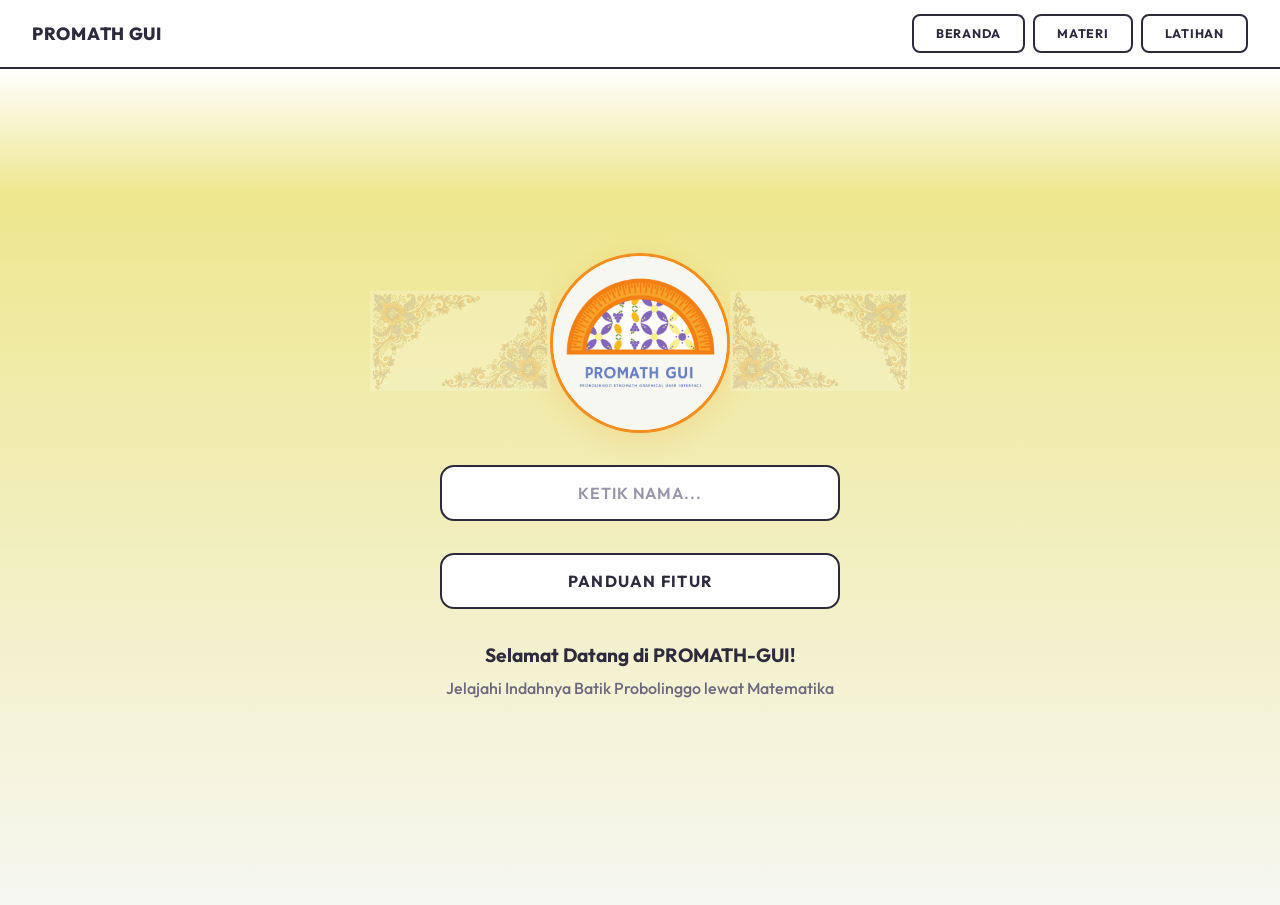
==== index.html @ 1bdd77e9 "feat: fungsikan canvas Studio Simulasi Interaktif (pen, eraser, line, rect, circle, undo/redo, clear" ====
<!DOCTYPE html>
<html lang="id">
<head>
    <meta charset="UTF-8">
    <meta name="viewport" content="width=device-width, initial-scale=1.0">
    <meta name="description" content="PROMATH GUI - Jelajahi Indahnya Batik Probolinggo lewat Matematika. Aplikasi pembelajaran interaktif yang menggabungkan seni batik dengan konsep matematika.">
    <title>PROMATH GUI - Batik Probolinggo & Matematika</title>
    <link rel="preconnect" href="https://fonts.googleapis.com">
    <link rel="preconnect" href="https://fonts.gstatic.com" crossorigin>
    <link href="https://fonts.googleapis.com/css2?family=Outfit:wght@300;400;500;600;700;800&display=swap" rel="stylesheet">
    <link rel="stylesheet" href="style.css">
</head>
<body>

    <div class="app-frame" id="app-frame">

        <!-- ======== NAVBAR ======== -->
        <nav class="navbar" id="navbar">
            <!-- Welcome state: brand text on left -->
            <div class="nav-left nav-left-welcome" id="nav-left-welcome">
                <span class="navbar-brand">PROMATH GUI</span>
            </div>
            <!-- App state: avatar + greeting on left (hidden initially) -->
            <div class="nav-left nav-left-app hidden" id="nav-left-app">
                <div class="avatar" id="user-avatar">
                    <svg viewBox="0 0 24 24" fill="none" stroke="currentColor" stroke-width="2">
                        <path d="M20 21v-2a4 4 0 0 0-4-4H8a4 4 0 0 0-4 4v2"/>
                        <circle cx="12" cy="7" r="4"/>
                    </svg>
                </div>
                <span class="greeting" id="greeting-text">Hai, ....</span>
            </div>

            <div class="nav-right">
                <a href="#" class="nav-btn" id="nav-beranda" data-page="beranda">BERANDA</a>
                <a href="#" class="nav-btn" id="nav-materi" data-page="materi">MATERI</a>
                <a href="#" class="nav-btn" id="nav-latihan" data-page="latihan">LATIHAN</a>
            </div>
        </nav>

        <!-- ======== PAGE: WELCOME (halaman utama / pertama) ======== -->
        <div class="page page-welcome active" id="page-welcome">

            <!-- Hero area with batik + logo -->
            <div class="hero-area">
                <div class="batik-side batik-left">
                    <img src="assets/images/batik-decoration.jpg" alt="Dekorasi Batik Kiri">
                </div>
                <div class="logo-container">
                    <div class="logo-circle">
                        <img src="assets/images/logo.png" alt="PROMATH Logo" class="logo-image">
                    </div>
                </div>
                <div class="batik-side batik-right">
                    <img src="assets/images/batik-decoration.jpg" alt="Dekorasi Batik Kanan">
                </div>
            </div>

            <!-- Input nama -->
            <div class="input-group">
                <input type="text" id="nama-input" placeholder="KETIK NAMA..." autocomplete="off">
            </div>

            <!-- Panduan Fitur Button -->
            <button class="btn-panduan" id="btn-panduan">PANDUAN FITUR</button>

            <!-- Welcome Text -->
            <div class="welcome-text">
                <p class="welcome-bold">Selamat Datang di PROMATH-GUI!</p>
                <p class="welcome-sub">Jelajahi Indahnya Batik Probolinggo lewat Matematika</p>
            </div>

        </div>

        <!-- ======== PAGE: BERANDA (setelah klik BERANDA) ======== -->
        <div class="page page-beranda" id="page-beranda">
            <div class="beranda-scroll">

                <!-- Hexagon MULAI BELAJAR -->
                <div class="hero-banner" id="hero-banner">
                    <div class="hexagon-wrap">
                        <div class="hexagon">
                            <svg class="hex-icon" viewBox="0 0 24 24" fill="none" stroke="currentColor" stroke-width="1.5">
                                <polygon points="12 2 22 8.5 22 15.5 12 22 2 15.5 2 8.5 12 2"/>
                            </svg>
                        </div>
                        <span class="hero-label">MULAI BELAJAR</span>
                    </div>
                </div>

                <!-- Menu Items (zigzag) -->
                <div class="menu-list">
                    <a href="#" class="menu-item item-left" id="menu-galeri">
                        <span class="menu-text">Galeri Etnomatematika</span>
                        <div class="menu-icon">
                            <svg viewBox="0 0 40 40">
                                <ellipse cx="20" cy="12" rx="5" ry="10" fill="currentColor" opacity="0.85"/>
                                <ellipse cx="20" cy="12" rx="5" ry="10" fill="currentColor" opacity="0.85" transform="rotate(90 20 20)"/>
                                <ellipse cx="20" cy="12" rx="5" ry="10" fill="currentColor" opacity="0.85" transform="rotate(45 20 20)"/>
                                <ellipse cx="20" cy="12" rx="5" ry="10" fill="currentColor" opacity="0.85" transform="rotate(135 20 20)"/>
                            </svg>
                        </div>
                    </a>
                    <a href="#" class="menu-item item-right" id="menu-studio">
                        <div class="menu-icon">
                            <svg viewBox="0 0 40 40">
                                <circle cx="20" cy="10" r="5" fill="currentColor" opacity="0.8"/>
                                <circle cx="10" cy="25" r="5" fill="currentColor" opacity="0.8"/>
                                <circle cx="30" cy="25" r="5" fill="currentColor" opacity="0.8"/>
                                <circle cx="20" cy="20" r="4" fill="currentColor" opacity="0.6"/>
                            </svg>
                        </div>
                        <span class="menu-text">Studio Simulasi Interaktif</span>
                    </a>
                    <a href="#" class="menu-item item-left" id="menu-zona">
                        <span class="menu-text">Zona Tantangan</span>
                        <div class="menu-icon">
                            <svg viewBox="0 0 40 40">
                                <circle cx="20" cy="20" r="12" fill="none" stroke="currentColor" stroke-width="2"/>
                                <circle cx="20" cy="20" r="6" fill="none" stroke="currentColor" stroke-width="2"/>
                                <line x1="20" y1="2" x2="20" y2="8" stroke="currentColor" stroke-width="2.5"/>
                                <line x1="20" y1="32" x2="20" y2="38" stroke="currentColor" stroke-width="2.5"/>
                                <line x1="2" y1="20" x2="8" y2="20" stroke="currentColor" stroke-width="2.5"/>
                                <line x1="32" y1="20" x2="38" y2="20" stroke="currentColor" stroke-width="2.5"/>
                            </svg>
                        </div>
                    </a>
                    <a href="#" class="menu-item item-right" id="menu-dashboard">
                        <div class="menu-icon">
                            <svg viewBox="0 0 40 40">
                                <path d="M20 6 L23 13 L30 13 L24.5 18 L26.5 25 L20 21 L13.5 25 L15.5 18 L10 13 L17 13 Z" fill="currentColor" opacity="0.85"/>
                                <circle cx="20" cy="30" r="5" fill="none" stroke="currentColor" stroke-width="2"/>
                                <circle cx="20" cy="30" r="2" fill="currentColor"/>
                            </svg>
                        </div>
                        <span class="menu-text">Dashboard & Progres</span>
                    </a>
                </div>

                <!-- Footer -->
                <div class="beranda-footer">
                    <div class="footer-batik">
                        <img src="assets/images/batik-decoration.jpg" alt="Dekorasi Batik">
                    </div>
                    <div class="footer-brand">
                        <span class="footer-text">PROMATH GUI</span>
                        <div class="footer-logo">
                            <img src="assets/images/logo.png" alt="Logo">
                        </div>
                    </div>
                </div>

            </div>
        </div>

        <!-- ======== PAGE: MATERI - GALERI ETNOMATEMATIKA ======== -->
        <div class="page page-materi-galeri" id="page-materi-galeri">
            <div class="materi-scroll">

                <!-- Title + batik deco -->
                <div class="materi-header">
                    <h2 class="materi-title" id="galeri-title">Galeri Etnomatematika</h2>
                    <div class="materi-header-deco">
                        <img src="assets/images/batik-decoration.jpg" alt="Dekorasi">
                    </div>
                </div>

                <!-- Materi Awal Section -->
                <div class="materi-awal-section">
                    <div class="materi-awal-label">
                        <svg viewBox="0 0 24 24" fill="none" stroke="currentColor" stroke-width="2" width="18" height="18">
                            <path d="M2 3h6a4 4 0 0 1 4 4v14a3 3 0 0 0-3-3H2z"/>
                            <path d="M22 3h-6a4 4 0 0 0-4 4v14a3 3 0 0 1 3-3h7z"/>
                        </svg>
                        <span>Materi Awal</span>
                    </div>

                    <!-- Translasi -->
                    <div class="materi-card" id="materi-translasi">
                        <div class="materi-card-header">
                            <div class="materi-card-icon materi-card-icon-orange">
                                <svg viewBox="0 0 24 24" fill="none" stroke="currentColor" stroke-width="2" width="20" height="20">
                                    <line x1="5" y1="12" x2="19" y2="12"/>
                                    <polyline points="12 5 19 12 12 19"/>
                                </svg>
                            </div>
                            <h3>Translasi <span class="materi-card-sub">(Pergeseran)</span></h3>
                        </div>
                        <div class="materi-card-body">
                            <p>Translasi adalah pergeseran semua titik pada suatu bangun datar sejauh jarak dan arah tertentu tanpa mengubah bentuk, ukuran, maupun orientasi bangun tersebut.</p>
                            <div class="materi-formula">
                                <span class="formula-label">Rumus:</span>
                                Jika titik <strong>P(x, y)</strong> ditranslasikan oleh <strong>T = (a, b)</strong>, maka bayangannya <strong>P'(x + a, y + b)</strong>.
                            </div>
                        </div>
                    </div>

                    <!-- Refleksi -->
                    <div class="materi-card" id="materi-refleksi">
                        <div class="materi-card-header">
                            <div class="materi-card-icon materi-card-icon-purple">
                                <svg viewBox="0 0 24 24" fill="none" stroke="currentColor" stroke-width="2" width="20" height="20">
                                    <line x1="12" y1="2" x2="12" y2="22" stroke-dasharray="3 2"/>
                                    <polygon points="6 8 2 14 10 14"/>
                                    <polygon points="18 8 22 14 14 14"/>
                                </svg>
                            </div>
                            <h3>Refleksi <span class="materi-card-sub">(Pencerminan)</span></h3>
                        </div>
                        <div class="materi-card-body">
                            <p>Refleksi adalah transformasi yang memindahkan setiap titik dengan sifat bayangan cermin. Jarak titik asal ke garis cermin sama persis dengan jarak bayangan ke garis cermin.</p>
                            <div class="materi-formula">
                                <span class="formula-label">Rumus:</span>
                                Refleksi terhadap garis <strong>x = h</strong> : <strong>(x, y) → (2h − x, y)</strong>
                            </div>
                        </div>
                    </div>

                    <!-- Rotasi -->
                    <div class="materi-card" id="materi-rotasi">
                        <div class="materi-card-header">
                            <div class="materi-card-icon materi-card-icon-yellow">
                                <svg viewBox="0 0 24 24" fill="none" stroke="currentColor" stroke-width="2" width="20" height="20">
                                    <path d="M21.5 2v6h-6"/>
                                    <path d="M21.5 8A9 9 0 1 0 18.36 18.36"/>
                                </svg>
                            </div>
                            <h3>Rotasi <span class="materi-card-sub">(Perputaran)</span></h3>
                        </div>
                        <div class="materi-card-body">
                            <p>Rotasi adalah perputaran suatu objek terhadap titik pusat tertentu sebesar sudut pusat. Rotasi mengubah arah menghadap/orientasi objek.</p>
                            <div class="materi-formula">
                                <span class="formula-label">Rumus:</span>
                                Rotasi sebesar <strong>90°</strong> berlawanan arah jarum jam dengan pusat (0, 0) : <strong>(x, y) → (−y, x)</strong>
                            </div>
                        </div>
                    </div>

                    <!-- Dilatasi -->
                    <div class="materi-card" id="materi-dilatasi">
                        <div class="materi-card-header">
                            <div class="materi-card-icon materi-card-icon-green">
                                <svg viewBox="0 0 24 24" fill="none" stroke="currentColor" stroke-width="2" width="20" height="20">
                                    <rect x="4" y="4" width="8" height="8" rx="1"/>
                                    <rect x="8" y="8" width="12" height="12" rx="1.5" stroke-dasharray="3 2"/>
                                    <polyline points="14 4 20 4 20 10"/>
                                </svg>
                            </div>
                            <h3>Dilatasi <span class="materi-card-sub">(Perkalian Skala)</span></h3>
                        </div>
                        <div class="materi-card-body">
                            <p>Dilatasi adalah transformasi yang memperbesar atau memperkecil ukuran suatu bangun tanpa mengubah bentuknya, berdasarkan titik pusat dan faktor skala <strong>k</strong>.</p>
                            <div class="materi-formula">
                                <span class="formula-label">Rumus:</span>
                                Jika titik <strong>P(x, y)</strong> didilatasi dengan pusat <strong>O(0, 0)</strong> dan faktor skala <strong>k</strong>, maka <strong>P'(kx, ky)</strong>.
                            </div>
                        </div>
                    </div>

                    <!-- Kekongruenan -->
                    <div class="materi-card" id="materi-kekongruenan">
                        <div class="materi-card-header">
                            <div class="materi-card-icon materi-card-icon-teal">
                                <svg viewBox="0 0 24 24" fill="none" stroke="currentColor" stroke-width="2" width="20" height="20">
                                    <rect x="3" y="6" width="8" height="8" rx="1"/>
                                    <rect x="13" y="6" width="8" height="8" rx="1"/>
                                    <line x1="11" y1="18" x2="13" y2="18" stroke-width="2.5"/>
                                    <line x1="10" y1="20" x2="14" y2="20" stroke-width="2.5"/>
                                </svg>
                            </div>
                            <h3>Kekongruenan <span class="materi-card-sub">(≅)</span></h3>
                        </div>
                        <div class="materi-card-body">
                            <p>Dua bangun dikatakan <strong>kongruen</strong> jika memiliki bentuk dan ukuran yang sama persis. Sisi-sisi yang bersesuaian sama panjang, dan sudut-sudut bersesuaian sama besar.</p>
                        </div>
                    </div>

                    <!-- Kesebangunan -->
                    <div class="materi-card" id="materi-kesebangunan">
                        <div class="materi-card-header">
                            <div class="materi-card-icon materi-card-icon-indigo">
                                <svg viewBox="0 0 24 24" fill="none" stroke="currentColor" stroke-width="2" width="20" height="20">
                                    <rect x="3" y="8" width="6" height="6" rx="1"/>
                                    <rect x="13" y="4" width="10" height="10" rx="1.5"/>
                                    <path d="M9 14 L13 14" stroke-dasharray="2 2"/>
                                </svg>
                            </div>
                            <h3>Kesebangunan <span class="materi-card-sub">(~)</span></h3>
                        </div>
                        <div class="materi-card-body">
                            <p>Dua bangun dikatakan <strong>sebangun</strong> jika memiliki bentuk yang sama dan sudut-sudut yang bersesuaian sama besar, tetapi ukurannya berbeda secara proporsional.</p>
                        </div>
                    </div>
                </div>

                <!-- ======== Analisis Transformasi pada Batik ======== -->
                <div class="galeri-analisis-section">
                    <div class="galeri-analisis-label">
                        <svg viewBox="0 0 24 24" fill="none" stroke="currentColor" stroke-width="2" width="18" height="18">
                            <rect x="3" y="3" width="18" height="18" rx="2"/>
                            <circle cx="8.5" cy="8.5" r="1.5"/>
                            <polyline points="21 15 16 10 5 21"/>
                        </svg>
                        <span>Analisis Transformasi Geometri pada Batik</span>
                    </div>

                    <!-- Foto batik dengan highlight transformasi -->
                    <div class="galeri-image-showcase" id="galeri-image-showcase">
                        <div class="galeri-showcase-card">
                            <div class="galeri-showcase-img-wrap">
                                <img src="assets/images/batik-transformasi-analisis.png" alt="Analisis Transformasi Geometri pada Motif Batik Probolinggo" class="galeri-showcase-img" id="img-batik-analisis">
                            </div>
                            <div class="galeri-showcase-caption">
                                <div class="galeri-caption-icon">
                                    <svg viewBox="0 0 24 24" fill="none" stroke="currentColor" stroke-width="2" width="16" height="16">
                                        <circle cx="12" cy="12" r="10"/>
                                        <line x1="12" y1="16" x2="12" y2="12"/>
                                        <line x1="12" y1="8" x2="12.01" y2="8"/>
                                    </svg>
                                </div>
                                <p>Motif batik Probolinggo yang dianalisis menggunakan <strong>highlight warna</strong> untuk mengidentifikasi empat jenis transformasi geometri: <strong>Translasi</strong> (kuning & biru muda), <strong>Refleksi</strong> (merah), <strong>Rotasi</strong> (ungu), dan <strong>Dilatasi</strong> (hijau).</p>
                            </div>
                        </div>
                    </div>

                    <!-- Tabel penjelasan transformasi -->
                    <div class="galeri-tabel-section">
                        <div class="galeri-tabel-header">
                            <svg viewBox="0 0 24 24" fill="none" stroke="currentColor" stroke-width="2" width="16" height="16">
                                <rect x="3" y="3" width="18" height="18" rx="2"/>
                                <line x1="3" y1="9" x2="21" y2="9"/>
                                <line x1="3" y1="15" x2="21" y2="15"/>
                                <line x1="9" y1="3" x2="9" y2="21"/>
                            </svg>
                            <span>Tabel Jenis Transformasi pada Batik</span>
                        </div>

                        <!-- Tabel visual -->
                        <div class="galeri-tabel-wrap">
                            <table class="galeri-tabel" id="tabel-transformasi">
                                <thead>
                                    <tr>
                                        <th>Warna Highlight</th>
                                        <th>Jenis Transformasi</th>
                                        <th>Penjelasan Penampakan pada Batik</th>
                                    </tr>
                                </thead>
                                <tbody>
                                    <tr>
                                        <td>
                                            <div class="color-badge-group color-badge-stacked">
                                                <div class="color-badge-row">
                                                    <span class="color-badge color-yellow"></span>
                                                    <span class="color-badge-text">Kuning</span>
                                                </div>
                                                <div class="color-badge-row">
                                                    <span class="color-badge color-cyan"></span>
                                                    <span class="color-badge-text">Biru Muda</span>
                                                </div>
                                            </div>
                                        </td>
                                        <td><strong class="text-color-yellow">Translasi</strong><br><span class="transform-sub">(Pergeseran)</span></td>
                                        <td>Motif utama dalam kotak (ujung kiri atas) digeser secara horisontal ke kanan sejauh <em>a</em> satuan untuk membentuk unit kotak berikutnya.</td>
                                    </tr>
                                    <tr>
                                        <td>
                                            <div class="color-badge-group">
                                                <span class="color-badge color-red"></span>
                                                <span class="color-badge-text">Merah<br>(Garis Putih)</span>
                                            </div>
                                        </td>
                                        <td><strong class="text-color-red">Refleksi</strong><br><span class="transform-sub">(Pencerminan)</span></td>
                                        <td>Di dalam satu modul kotak, area berwarna merah marun bertekstur jaring dicerminkan terhadap garis diagonal (garis sumbu cermin) menghasilkan bentuk simetris berlawanan.</td>
                                    </tr>
                                    <tr>
                                        <td>
                                            <div class="color-badge-group">
                                                <span class="color-badge color-purple"></span>
                                                <span class="color-badge-text">Ungu</span>
                                            </div>
                                        </td>
                                        <td><strong class="text-color-purple">Rotasi</strong><br><span class="transform-sub">(Perputaran)</span></td>
                                        <td>Motif lengkung sulur daun diputar sebesar <em>180°</em> pada baris berikutnya, sehingga orientasi lengkungan dan posisi daun berbalik arah.</td>
                                    </tr>
                                    <tr>
                                        <td>
                                            <div class="color-badge-group">
                                                <span class="color-badge color-green"></span>
                                                <span class="color-badge-text">Hijau</span>
                                            </div>
                                        </td>
                                        <td><strong class="text-color-green">Dilatasi</strong><br><span class="transform-sub">(Pengukuran Skala)</span></td>
                                        <td>Pola kerapatan jala (grid) mengalami perubahan skala rasio ukuran garis kotak diagonal dari bagian dalam ke bagian tepi.</td>
                                    </tr>
                                </tbody>
                            </table>
                        </div>

                    </div>
                </div>

                <!-- ======== Analisis Transformasi pada Batik Mangga ======== -->
                <div class="galeri-analisis-section">
                    <div class="galeri-analisis-label">
                        <svg viewBox="0 0 24 24" fill="none" stroke="currentColor" stroke-width="2" width="18" height="18">
                            <rect x="3" y="3" width="18" height="18" rx="2"/>
                            <circle cx="8.5" cy="8.5" r="1.5"/>
                            <polyline points="21 15 16 10 5 21"/>
                        </svg>
                        <span>Analisis Transformasi pada Batik Mangga</span>
                    </div>

                    <!-- Foto batik mangga dengan highlight transformasi -->
                    <div class="galeri-image-showcase" id="galeri-image-showcase-2">
                        <div class="galeri-showcase-card">
                            <div class="galeri-showcase-img-wrap">
                                <img src="assets/images/batik-mangga-analisis.png" alt="Analisis Transformasi Geometri pada Motif Batik Mangga Probolinggo" class="galeri-showcase-img" id="img-batik-mangga">
                            </div>
                            <div class="galeri-showcase-caption">
                                <div class="galeri-caption-icon">
                                    <svg viewBox="0 0 24 24" fill="none" stroke="currentColor" stroke-width="2" width="16" height="16">
                                        <circle cx="12" cy="12" r="10"/>
                                        <line x1="12" y1="16" x2="12" y2="12"/>
                                        <line x1="12" y1="8" x2="12.01" y2="8"/>
                                    </svg>
                                </div>
                                <p>Motif batik mangga Probolinggo dianalisis menggunakan <strong>highlight warna</strong> untuk mengidentifikasi tiga jenis transformasi geometri: <strong>Translasi Diagonal</strong> (kuning &amp; biru muda), <strong>Rotasi</strong> (ungu), dan <strong>Dilatasi</strong> (hijau).</p>
                            </div>
                        </div>
                    </div>

                    <!-- Tabel penjelasan transformasi batik mangga -->
                    <div class="galeri-tabel-section">
                        <div class="galeri-tabel-header">
                            <svg viewBox="0 0 24 24" fill="none" stroke="currentColor" stroke-width="2" width="16" height="16">
                                <rect x="3" y="3" width="18" height="18" rx="2"/>
                                <line x1="3" y1="9" x2="21" y2="9"/>
                                <line x1="3" y1="15" x2="21" y2="15"/>
                                <line x1="9" y1="3" x2="9" y2="21"/>
                            </svg>
                            <span>Tabel Jenis Transformasi pada Batik Mangga</span>
                        </div>

                        <div class="galeri-tabel-wrap">
                            <table class="galeri-tabel" id="tabel-transformasi-mangga">
                                <thead>
                                    <tr>
                                        <th>Warna Highlight</th>
                                        <th>Jenis Transformasi</th>
                                        <th>Penjelasan Penampakan pada Batik</th>
                                    </tr>
                                </thead>
                                <tbody>
                                    <tr>
                                        <td>
                                            <div class="color-badge-group color-badge-stacked">
                                                <div class="color-badge-row">
                                                    <span class="color-badge color-yellow"></span>
                                                    <span class="color-badge-text">Kuning</span>
                                                </div>
                                                <div class="color-badge-row">
                                                    <span class="color-badge color-cyan"></span>
                                                    <span class="color-badge-text">Biru Muda</span>
                                                </div>
                                            </div>
                                        </td>
                                        <td><strong class="text-color-yellow">Translasi Diagonal</strong><br><span class="transform-sub">(Pergeseran)</span></td>
                                        <td>Rangkaian pasang buah mangga oranye berpindah secara sejajar menyusuri garis diagonal garis latar (vektor panah merah) dari kiri atas ke kanan bawah.</td>
                                    </tr>
                                    <tr>
                                        <td>
                                            <div class="color-badge-group">
                                                <span class="color-badge color-purple"></span>
                                                <span class="color-badge-text">Ungu</span>
                                            </div>
                                        </td>
                                        <td><strong class="text-color-purple">Rotasi</strong><br><span class="transform-sub">(Perputaran Miring)</span></td>
                                        <td>Tangkai dan daun mangga mengalami perputaran sudut rotasi sekitar <em>90°</em> atau <em>180°</em> sehingga membentuk keseimbangan visual di sepanjang kain.</td>
                                    </tr>
                                    <tr>
                                        <td>
                                            <div class="color-badge-group">
                                                <span class="color-badge color-green"></span>
                                                <span class="color-badge-text">Hijau</span>
                                            </div>
                                        </td>
                                        <td><strong class="text-color-green">Dilatasi</strong><br><span class="transform-sub">(Perubahan Skala Motif)</span></td>
                                        <td>Pengrajin menggunakan prinsip dilatasi saat menggambar objek buah mangga berukuran besar berbanding dengan butiran anggur merah dan bunga kuning yang jauh lebih kecil (<em>k &lt; 1</em>).</td>
                                    </tr>
                                </tbody>
                            </table>
                        </div>
                    </div>
                </div>

                <!-- ======== Analisis Transformasi pada Batik Bunga ======== -->
                <div class="galeri-analisis-section">
                    <div class="galeri-analisis-label">
                        <svg viewBox="0 0 24 24" fill="none" stroke="currentColor" stroke-width="2" width="18" height="18">
                            <rect x="3" y="3" width="18" height="18" rx="2"/>
                            <circle cx="8.5" cy="8.5" r="1.5"/>
                            <polyline points="21 15 16 10 5 21"/>
                        </svg>
                        <span>Analisis Transformasi pada Batik Bunga</span>
                    </div>

                    <!-- Foto batik bunga dengan highlight transformasi -->
                    <div class="galeri-image-showcase" id="galeri-image-showcase-3">
                        <div class="galeri-showcase-card">
                            <div class="galeri-showcase-img-wrap">
                                <img src="assets/images/batik-bunga-analisis.png" alt="Analisis Transformasi Geometri pada Motif Batik Bunga Probolinggo" class="galeri-showcase-img" id="img-batik-bunga">
                            </div>
                            <div class="galeri-showcase-caption">
                                <div class="galeri-caption-icon">
                                    <svg viewBox="0 0 24 24" fill="none" stroke="currentColor" stroke-width="2" width="16" height="16">
                                        <circle cx="12" cy="12" r="10"/>
                                        <line x1="12" y1="16" x2="12" y2="12"/>
                                        <line x1="12" y1="8" x2="12.01" y2="8"/>
                                    </svg>
                                </div>
                                <p>Motif batik bunga Probolinggo dianalisis menggunakan <strong>highlight warna</strong> untuk mengidentifikasi lima konsep geometri: <strong>Translasi</strong> (biru), <strong>Refleksi</strong> (merah), <strong>Rotasi</strong> (hijau tua), <strong>Dilatasi</strong> (kuning/oranye), dan <strong>Kekongruenan</strong> (ungu).</p>
                            </div>
                        </div>
                    </div>

                    <!-- Tabel penjelasan transformasi batik bunga -->
                    <div class="galeri-tabel-section">
                        <div class="galeri-tabel-header">
                            <svg viewBox="0 0 24 24" fill="none" stroke="currentColor" stroke-width="2" width="16" height="16">
                                <rect x="3" y="3" width="18" height="18" rx="2"/>
                                <line x1="3" y1="9" x2="21" y2="9"/>
                                <line x1="3" y1="15" x2="21" y2="15"/>
                                <line x1="9" y1="3" x2="9" y2="21"/>
                            </svg>
                            <span>Tabel Jenis Transformasi pada Batik Bunga</span>
                        </div>

                        <div class="galeri-tabel-wrap">
                            <table class="galeri-tabel" id="tabel-transformasi-bunga">
                                <thead>
                                    <tr>
                                        <th>Warna Highlight</th>
                                        <th>Jenis Transformasi</th>
                                        <th>Penjelasan Penampakan pada Batik</th>
                                    </tr>
                                </thead>
                                <tbody>
                                    <tr>
                                        <td>
                                            <div class="color-badge-group">
                                                <span class="color-badge color-blue"></span>
                                                <span class="color-badge-text">Biru</span>
                                            </div>
                                        </td>
                                        <td><strong class="text-color-blue">Translasi</strong><br><span class="transform-sub">(Pergeseran Motif)</span></td>
                                        <td>Motif bunga berwarna kuning-emas diulang sejajar secara horizontal dan vertikal. Posisi Bunga 1 digeser sejauh vektor <em>T(a, 0)</em> untuk menghasilkan Bunga 2 di sebelahnya.</td>
                                    </tr>
                                    <tr>
                                        <td>
                                            <div class="color-badge-group">
                                                <span class="color-badge color-red"></span>
                                                <span class="color-badge-text">Merah</span>
                                            </div>
                                        </td>
                                        <td><strong class="text-color-red">Refleksi</strong><br><span class="transform-sub">(Pencerminan Sumbu Simetri)</span></td>
                                        <td>Pada Bunga Merah di bagian tengah, sisi kiri dan kanan merupakan hasil pencerminan terhadap sumbu simetri tegak (vertikal), sedangkan sisi atas dan bawah dicerminkan terhadap sumbu mendatar (horizontal).</td>
                                    </tr>
                                    <tr>
                                        <td>
                                            <div class="color-badge-group">
                                                <span class="color-badge color-teal"></span>
                                                <span class="color-badge-text">Hijau Tua</span>
                                            </div>
                                        </td>
                                        <td><strong class="text-color-teal">Rotasi</strong><br><span class="transform-sub">(Perputaran Pusat Motif)</span></td>
                                        <td>Kelopak bunga tersusun secara melingkar. Satu kelopak diputar sebesar <em>90°</em> mengelilingi titik pusat bunga untuk membentuk kelopak berikutnya.</td>
                                    </tr>
                                    <tr>
                                        <td>
                                            <div class="color-badge-group">
                                                <span class="color-badge color-orange"></span>
                                                <span class="color-badge-text">Kuning/Oranye</span>
                                            </div>
                                        </td>
                                        <td><strong class="text-color-orange">Dilatasi &amp; Kesebangunan</strong><br><span class="transform-sub">(Perubahan Ukuran)</span></td>
                                        <td>Terlihat perbedaan antara motif bunga kuning yang berukuran besar dengan ornamen bunga kecil di atasnya. Keduanya sebangun karena memiliki bentuk kelopak dan struktur yang serupa, tetapi ukurannya diperkecil dengan faktor skala <em>k &lt; 1</em>.</td>
                                    </tr>
                                    <tr>
                                        <td>
                                            <div class="color-badge-group">
                                                <span class="color-badge color-purple"></span>
                                                <span class="color-badge-text">Ungu</span>
                                            </div>
                                        </td>
                                        <td><strong class="text-color-purple">Kekongruenan</strong><br><span class="transform-sub">(Persis Sama &amp; Identik)</span></td>
                                        <td>Ornamen ukiran lengkung di pojok kiri bawah dan kanan bawah adalah kongruen karena dicetak/dilukis dengan pola, panjang, dan bentuk yang persis identik.</td>
                                    </tr>
                                </tbody>
                            </table>
                        </div>
                    </div>
                </div>

                <!-- ======== Analisis Transformasi pada Batik Gurda ======== -->
                <div class="galeri-analisis-section">
                    <div class="galeri-analisis-label">
                        <svg viewBox="0 0 24 24" fill="none" stroke="currentColor" stroke-width="2" width="18" height="18">
                            <rect x="3" y="3" width="18" height="18" rx="2"/>
                            <circle cx="8.5" cy="8.5" r="1.5"/>
                            <polyline points="21 15 16 10 5 21"/>
                        </svg>
                        <span>Analisis Transformasi pada Batik Gurda</span>
                    </div>

                    <!-- Foto batik gurda dengan highlight transformasi -->
                    <div class="galeri-image-showcase" id="galeri-image-showcase-4">
                        <div class="galeri-showcase-card">
                            <div class="galeri-showcase-img-wrap">
                                <img src="assets/images/batik-gurda-analisis.png" alt="Analisis Transformasi Geometri pada Motif Batik Gurda Probolinggo" class="galeri-showcase-img" id="img-batik-gurda">
                            </div>
                            <div class="galeri-showcase-caption">
                                <div class="galeri-caption-icon">
                                    <svg viewBox="0 0 24 24" fill="none" stroke="currentColor" stroke-width="2" width="16" height="16">
                                        <circle cx="12" cy="12" r="10"/>
                                        <line x1="12" y1="16" x2="12" y2="12"/>
                                        <line x1="12" y1="8" x2="12.01" y2="8"/>
                                    </svg>
                                </div>
                                <p>Motif batik gurda (sayap) Probolinggo dianalisis menggunakan <strong>highlight warna</strong> untuk mengidentifikasi dua jenis transformasi geometri: <strong>Rotasi 180° / Refleksi</strong> (merah) dan <strong>Translasi Diagonal</strong> (biru).</p>
                            </div>
                        </div>
                    </div>

                    <!-- Tabel penjelasan transformasi batik gurda -->
                    <div class="galeri-tabel-section">
                        <div class="galeri-tabel-header">
                            <svg viewBox="0 0 24 24" fill="none" stroke="currentColor" stroke-width="2" width="16" height="16">
                                <rect x="3" y="3" width="18" height="18" rx="2"/>
                                <line x1="3" y1="9" x2="21" y2="9"/>
                                <line x1="3" y1="15" x2="21" y2="15"/>
                                <line x1="9" y1="3" x2="9" y2="21"/>
                            </svg>
                            <span>Tabel Jenis Transformasi pada Batik Gurda</span>
                        </div>

                        <div class="galeri-tabel-wrap">
                            <table class="galeri-tabel" id="tabel-transformasi-gurda">
                                <thead>
                                    <tr>
                                        <th>Warna Highlight</th>
                                        <th>Jenis Transformasi</th>
                                        <th>Penjelasan Penampakan pada Batik</th>
                                    </tr>
                                </thead>
                                <tbody>
                                    <tr>
                                        <td>
                                            <div class="color-badge-group color-badge-stacked">
                                                <div class="color-badge-row">
                                                    <span class="color-badge color-red"></span>
                                                    <span class="color-badge-text">Merah</span>
                                                </div>
                                                <div class="color-badge-row">
                                                    <span class="color-badge color-pink"></span>
                                                    <span class="color-badge-text">Merah Muda</span>
                                                </div>
                                            </div>
                                        </td>
                                        <td><strong class="text-color-red">Rotasi 180° / Refleksi</strong><br><span class="transform-sub">(Transformasi Ornamen Sayap)</span></td>
                                        <td>Motif sayap gurda di kanan atas jika diputar <em>180°</em> terhadap titik pusat bidang kain batik akan menghasilkan posisi dan orientasi motif sayap di kiri bawah.</td>
                                    </tr>
                                    <tr>
                                        <td>
                                            <div class="color-badge-group color-badge-stacked">
                                                <div class="color-badge-row">
                                                    <span class="color-badge color-blue"></span>
                                                    <span class="color-badge-text">Biru</span>
                                                </div>
                                            </div>
                                        </td>
                                        <td><strong class="text-color-blue">Translasi Diagonal</strong><br><span class="transform-sub">(Translasi Sepanjang Garis Miring)</span></td>
                                        <td>Pola daun-daun kecil dan sulur berulang secara konsisten mengikuti pola garis lurus diagonal. Hal ini menerapkan translasi berulang <em>T(a, b)</em>.</td>
                                    </tr>
                                </tbody>
                            </table>
                        </div>
                    </div>
                </div>

                <!-- ======== Analisis Transformasi pada Batik Daun ======== -->
                <div class="galeri-analisis-section">
                    <div class="galeri-analisis-label">
                        <svg viewBox="0 0 24 24" fill="none" stroke="currentColor" stroke-width="2" width="18" height="18">
                            <rect x="3" y="3" width="18" height="18" rx="2"/>
                            <circle cx="8.5" cy="8.5" r="1.5"/>
                            <polyline points="21 15 16 10 5 21"/>
                        </svg>
                        <span>Analisis Transformasi pada Batik Daun</span>
                    </div>

                    <!-- Foto batik daun dengan highlight transformasi -->
                    <div class="galeri-image-showcase" id="galeri-image-showcase-5">
                        <div class="galeri-showcase-card">
                            <div class="galeri-showcase-img-wrap galeri-showcase-img-wrap-light">
                                <img src="assets/images/batik-daun-analisis.png" alt="Analisis Transformasi Geometri pada Motif Batik Daun Probolinggo" class="galeri-showcase-img" id="img-batik-daun">
                            </div>
                            <div class="galeri-showcase-caption">
                                <div class="galeri-caption-icon">
                                    <svg viewBox="0 0 24 24" fill="none" stroke="currentColor" stroke-width="2" width="16" height="16">
                                        <circle cx="12" cy="12" r="10"/>
                                        <line x1="12" y1="16" x2="12" y2="12"/>
                                        <line x1="12" y1="8" x2="12.01" y2="8"/>
                                    </svg>
                                </div>
                                <p>Motif batik daun Probolinggo dianalisis menggunakan <strong>highlight warna</strong> untuk mengidentifikasi enam konsep geometri: <strong>Translasi</strong> (merah), <strong>Refleksi</strong> (ungu), <strong>Rotasi</strong> (oranye), <strong>Dilatasi</strong> (hijau), <strong>Kekongruenan</strong> (biru muda), dan <strong>Kesebangunan</strong> (hijau).</p>
                            </div>
                        </div>
                    </div>

                    <!-- Tabel penjelasan transformasi batik daun -->
                    <div class="galeri-tabel-section">
                        <div class="galeri-tabel-header">
                            <svg viewBox="0 0 24 24" fill="none" stroke="currentColor" stroke-width="2" width="16" height="16">
                                <rect x="3" y="3" width="18" height="18" rx="2"/>
                                <line x1="3" y1="9" x2="21" y2="9"/>
                                <line x1="3" y1="15" x2="21" y2="15"/>
                                <line x1="9" y1="3" x2="9" y2="21"/>
                            </svg>
                            <span>Tabel Konsep Geometri pada Batik Daun</span>
                        </div>

                        <div class="galeri-tabel-wrap">
                            <table class="galeri-tabel" id="tabel-transformasi-daun">
                                <thead>
                                    <tr>
                                        <th>Konsep Geometri</th>
                                        <th>Warna Highlight</th>
                                        <th>Bagian Motif Batik yang Dihighlight</th>
                                    </tr>
                                </thead>
                                <tbody>
                                    <tr>
                                        <td><strong class="text-color-red">Translasi</strong><br><span class="transform-sub">(Pergeseran)</span></td>
                                        <td>
                                            <div class="color-badge-group">
                                                <span class="color-badge color-red"></span>
                                                <span class="color-badge-text">Merah</span>
                                            </div>
                                        </td>
                                        <td>Pengulangan motif bunga oranye dari Translasi A ke Translasi B tanpa merubah bentuk &amp; arah.</td>
                                    </tr>
                                    <tr>
                                        <td><strong class="text-color-purple">Refleksi</strong><br><span class="transform-sub">(Pencerminan)</span></td>
                                        <td>
                                            <div class="color-badge-group">
                                                <span class="color-badge color-purple"></span>
                                                <span class="color-badge-text">Ungu</span>
                                            </div>
                                        </td>
                                        <td>Susunan simetris daun/pucuk di kiri dan kanan dahan utama (seperti cermin).</td>
                                    </tr>
                                    <tr>
                                        <td><strong class="text-color-orange">Rotasi</strong><br><span class="transform-sub">(Perutaran)</span></td>
                                        <td>
                                            <div class="color-badge-group">
                                                <span class="color-badge color-orange"></span>
                                                <span class="color-badge-text">Oranye</span>
                                            </div>
                                        </td>
                                        <td>Perputaran posisi daun abu-abu bertanduk pada sudut tertentu (Rotasi 1 vs Rotasi 2).</td>
                                    </tr>
                                    <tr>
                                        <td><strong class="text-color-green">Dilatasi</strong><br><span class="transform-sub">(Skala)</span></td>
                                        <td>
                                            <div class="color-badge-group">
                                                <span class="color-badge color-green"></span>
                                                <span class="color-badge-text">Hijau</span>
                                            </div>
                                        </td>
                                        <td>Pembesaran/pengecilan daun (Daun Besar vs Daun Kecil).</td>
                                    </tr>
                                    <tr>
                                        <td><strong class="text-color-blue">Kekongruenan</strong></td>
                                        <td>
                                            <div class="color-badge-group">
                                                <span class="color-badge color-cyan"></span>
                                                <span class="color-badge-text">Biru Muda</span>
                                            </div>
                                        </td>
                                        <td>Dua motif bunga oranye yang persis sama ukuran dan bentuknya (Kongruen 1 &amp; 2).</td>
                                    </tr>
                                    <tr>
                                        <td><strong class="text-color-green">Kesebangunan</strong></td>
                                        <td>
                                            <div class="color-badge-group">
                                                <span class="color-badge color-green"></span>
                                                <span class="color-badge-text">Hijau</span>
                                            </div>
                                        </td>
                                        <td>Dua motif daun dengan bentuk serupa namun proporsi ukurannya berbeda.</td>
                                    </tr>
                                </tbody>
                            </table>
                        </div>
                    </div>
                </div>

                <!-- ======== Analisis Transformasi pada Batik Teratai ======== -->
                <div class="galeri-analisis-section">
                    <div class="galeri-analisis-label">
                        <svg viewBox="0 0 24 24" fill="none" stroke="currentColor" stroke-width="2" width="18" height="18">
                            <rect x="3" y="3" width="18" height="18" rx="2"/>
                            <circle cx="8.5" cy="8.5" r="1.5"/>
                            <polyline points="21 15 16 10 5 21"/>
                        </svg>
                        <span>Analisis Transformasi pada Batik Teratai</span>
                    </div>

                    <!-- Foto batik teratai dengan highlight transformasi -->
                    <div class="galeri-image-showcase" id="galeri-image-showcase-6">
                        <div class="galeri-showcase-card">
                            <div class="galeri-showcase-img-wrap">
                                <img src="assets/images/batik-teratai-analisis.png" alt="Analisis Transformasi Geometri pada Motif Batik Teratai Probolinggo" class="galeri-showcase-img" id="img-batik-teratai">
                            </div>
                            <div class="galeri-showcase-caption">
                                <div class="galeri-caption-icon">
                                    <svg viewBox="0 0 24 24" fill="none" stroke="currentColor" stroke-width="2" width="16" height="16">
                                        <circle cx="12" cy="12" r="10"/>
                                        <line x1="12" y1="16" x2="12" y2="12"/>
                                        <line x1="12" y1="8" x2="12.01" y2="8"/>
                                    </svg>
                                </div>
                                <p>Motif batik teratai Probolinggo dianalisis menggunakan <strong>highlight warna</strong> untuk mengidentifikasi enam konsep geometri: <strong>Translasi</strong> (kuning), <strong>Refleksi</strong> (merah), <strong>Rotasi</strong> (ungu), <strong>Dilatasi</strong> (oranye), <strong>Kekongruenan</strong> (hijau tua), dan <strong>Kesebangunan</strong> (hijau).</p>
                            </div>
                        </div>
                    </div>

                    <!-- Tabel penjelasan transformasi batik teratai -->
                    <div class="galeri-tabel-section">
                        <div class="galeri-tabel-header">
                            <svg viewBox="0 0 24 24" fill="none" stroke="currentColor" stroke-width="2" width="16" height="16">
                                <rect x="3" y="3" width="18" height="18" rx="2"/>
                                <line x1="3" y1="9" x2="21" y2="9"/>
                                <line x1="3" y1="15" x2="21" y2="15"/>
                                <line x1="9" y1="3" x2="9" y2="21"/>
                            </svg>
                            <span>Tabel Konsep Geometri pada Batik Teratai</span>
                        </div>

                        <div class="galeri-tabel-wrap">
                            <table class="galeri-tabel galeri-tabel-4col" id="tabel-transformasi-teratai">
                                <thead>
                                    <tr>
                                        <th>Kolom Highlight</th>
                                        <th>Materi yang Sesuai</th>
                                        <th>Penjelasan Materi &amp; Konsep Matematika</th>
                                        <th>Bagian / Penunjukan pada Gambar Batik</th>
                                    </tr>
                                </thead>
                                <tbody>
                                    <tr>
                                        <td><strong class="text-color-yellow">1. TRANSLASI</strong></td>
                                        <td>Translasi<br><span class="transform-sub">(Pergeseran)</span></td>
                                        <td>Pergeseran objek sejauh vektor <em>T(a,b)</em>. Bentuk, ukuran, dan arah objek tetap sama.<br><strong>P(x,y) &rarr; P'(x+a, y+b)</strong></td>
                                        <td>Motif bunga pink di kotak <strong>TRANSLASI (A)</strong> digeser ke posisi <strong>TRANSLASI (B)</strong> di kanan bawah dengan bentuk dan arah yang sejajar.</td>
                                    </tr>
                                    <tr>
                                        <td><strong class="text-color-red">2. REFLEKSI</strong></td>
                                        <td>Refleksi<br><span class="transform-sub">(Pencerminan)</span></td>
                                        <td>Pencerminan terhadap garis cermin. Kelopak bunga bagian kanan merupakan bayangan cermin dari kelopak bagian kiri.<br><strong>(x,y) &rarr; (-x,y)</strong></td>
                                        <td>Mahkota bunga pink pada kotak <strong>REFLEKSI</strong> memiliki simetri lipat vertikal (cermin tegak lurus di tengah bunga).</td>
                                    </tr>
                                    <tr>
                                        <td><strong class="text-color-purple">3. ROTASI</strong></td>
                                        <td>Rotasi<br><span class="transform-sub">(Perputaran)</span></td>
                                        <td>Perputaran posisi sebesar sudut <em>&theta;</em> terhadap titik pusat. Orientasi bunga berubah arah.<br><strong>(x,y) &rarr; (-y,x)</strong></td>
                                        <td>Motif bunga pink pada <strong>ROTASI (A)</strong> menghadap ke atas-kiri, diputar sebesar <em>&plusmn;90&deg;</em> pada <strong>ROTASI (B)</strong> sehingga menghadap ke bawah-kiri.</td>
                                    </tr>
                                    <tr>
                                        <td><strong class="text-color-orange">4. DILATASI</strong></td>
                                        <td>Dilatasi<br><span class="transform-sub">(Perkalian Ukuran)</span></td>
                                        <td>Perubahan ukuran objek dengan faktor skala <em>k</em>.<br><strong>P(x,y) &rarr; P'(kx, ky)</strong></td>
                                        <td>Pasangan motif buah kuning oval pada <strong>DILATASI (A)</strong> berukuran lebih besar dibanding pasangannya pada <strong>DILATASI (B)</strong>.</td>
                                    </tr>
                                    <tr>
                                        <td><strong class="text-color-teal">5. KONGRUAN</strong></td>
                                        <td>Kekongruenan<br><span class="transform-sub">(&cong;)</span></td>
                                        <td>Dua bangun memiliki bentuk dan ukuran yang sama persis (rasio ukuran <em>1:1</em>).</td>
                                        <td>Elemen daun/kelopak cokelat bergerigi pada <strong>KONGRUAN (A)</strong> dan <strong>KONGRUAN (B)</strong> sama persis baik bentuk maupun ukurannya.</td>
                                    </tr>
                                    <tr>
                                        <td><strong class="text-color-green">6. SEBANGUN</strong></td>
                                        <td>Kesebangunan<br><span class="transform-sub">(~)</span></td>
                                        <td>Dua bangun memiliki bentuk sama dengan perbandingan panjang sisi-sisi bersesuaian bernilai senilai/proporsional.</td>
                                        <td>Motif buah kuning oval besar (A) dan kecil (B) memiliki bentuk geometri yang sama persis tetapi ukurannya proporsional.</td>
                                    </tr>
                                </tbody>
                            </table>
                        </div>
                    </div>
                </div>

                <!-- ======== Analisis Transformasi pada Batik Anggur ======== -->
                <div class="galeri-analisis-section">
                    <div class="galeri-analisis-label">
                        <svg viewBox="0 0 24 24" fill="none" stroke="currentColor" stroke-width="2" width="18" height="18">
                            <rect x="3" y="3" width="18" height="18" rx="2"/>
                            <circle cx="8.5" cy="8.5" r="1.5"/>
                            <polyline points="21 15 16 10 5 21"/>
                        </svg>
                        <span>Analisis Transformasi pada Batik Anggur</span>
                    </div>

                    <!-- Foto batik anggur dengan highlight transformasi -->
                    <div class="galeri-image-showcase" id="galeri-image-showcase-7">
                        <div class="galeri-showcase-card">
                            <div class="galeri-showcase-img-wrap">
                                <img src="assets/images/batik-anggur-analisis.png" alt="Analisis Transformasi Geometri pada Motif Batik Anggur Probolinggo" class="galeri-showcase-img" id="img-batik-anggur">
                            </div>
                            <div class="galeri-showcase-caption">
                                <div class="galeri-caption-icon">
                                    <svg viewBox="0 0 24 24" fill="none" stroke="currentColor" stroke-width="2" width="16" height="16">
                                        <circle cx="12" cy="12" r="10"/>
                                        <line x1="12" y1="16" x2="12" y2="12"/>
                                        <line x1="12" y1="8" x2="12.01" y2="8"/>
                                    </svg>
                                </div>
                                <p>Motif batik anggur Probolinggo dianalisis menggunakan <strong>highlight warna</strong> untuk mengidentifikasi lima konsep geometri: <strong>Translasi</strong> (merah), <strong>Refleksi</strong> (biru), <strong>Rotasi</strong> (oranye), <strong>Dilatasi</strong> (ungu), dan <strong>Kekongruenan</strong> (hijau).</p>
                            </div>
                        </div>
                    </div>

                    <!-- Tabel penjelasan transformasi batik anggur -->
                    <div class="galeri-tabel-section">
                        <div class="galeri-tabel-header">
                            <svg viewBox="0 0 24 24" fill="none" stroke="currentColor" stroke-width="2" width="16" height="16">
                                <rect x="3" y="3" width="18" height="18" rx="2"/>
                                <line x1="3" y1="9" x2="21" y2="9"/>
                                <line x1="3" y1="15" x2="21" y2="15"/>
                                <line x1="9" y1="3" x2="9" y2="21"/>
                            </svg>
                            <span>Tabel Konsep Geometri pada Batik Anggur</span>
                        </div>

                        <div class="galeri-tabel-wrap">
                            <table class="galeri-tabel galeri-tabel-4col" id="tabel-transformasi-anggur">
                                <thead>
                                    <tr>
                                        <th>Highlight &amp; Kode</th>
                                        <th>Materi Matematika</th>
                                        <th>Penjelasan Materi</th>
                                        <th>Bagian Gambar yang Sesuai</th>
                                    </tr>
                                </thead>
                                <tbody>
                                    <tr>
                                        <td><strong class="text-color-red">1A &amp; 1B (Merah)</strong></td>
                                        <td><strong>Translasi</strong></td>
                                        <td>Memindahkan motif sejauh arah diagonal tanpa mengubah bentuk, ukuran, atau orientasinya.</td>
                                        <td>Rangkaian buah anggur merah beserta daunnya diulang dan digeser sejajar sepanjang sulur diagonal.</td>
                                    </tr>
                                    <tr>
                                        <td><strong class="text-color-blue">2 (Biru)</strong></td>
                                        <td><strong>Refleksi</strong></td>
                                        <td>Posisi elemen dibuat simetris terhadap sumbu pencerminan cermin imajiner.</td>
                                        <td>Pasangan daun dan kelompok buah mangga di bagian atas yang posisinya saling berhadapan/mencermin.</td>
                                    </tr>
                                    <tr>
                                        <td><strong class="text-color-orange">3A &amp; 3B (Oranye)</strong></td>
                                        <td><strong>Rotasi</strong></td>
                                        <td>Memutar posisi dan arah motif sebesar sudut tertentu (misal <em>180&deg;</em>) sehingga arah tangkai berbalik.</td>
                                        <td>Rumpun motif mangga di kiri bawah (<strong>3A</strong>) berorientasi ke atas, sedangkan di kanan bawah (<strong>3B</strong>) berputar ke bawah.</td>
                                    </tr>
                                    <tr>
                                        <td><strong class="text-color-purple">4A &amp; 4B (Ungu)</strong></td>
                                        <td><strong>Dilatasi</strong></td>
                                        <td>Pengubahan skala ukuran motif dengan faktor skala <em>k</em> (faktor perbesaran/perkecilan).</td>
                                        <td>Perbandingan elemen bentuk bunga kecil (<strong>4A</strong>) dengan elemen motif kelompok mangga besar (<strong>4B</strong>).</td>
                                    </tr>
                                    <tr>
                                        <td><strong class="text-color-green">5A &amp; 5B (Hijau)</strong></td>
                                        <td><strong>Kekongruenan</strong><br><span class="transform-sub">(&cong;)</span></td>
                                        <td>Dua atau lebih objek geometri yang identik sama persis dalam bentuk dan ukurannya.</td>
                                        <td>Bunga-bunga kecil berwarna kuning yang berulang di sepanjang garis sulur cokelat memiliki ukuran dan bentuk yang sama.</td>
                                    </tr>
                                </tbody>
                            </table>
                        </div>
                    </div>
                </div>

                <!-- ======== Analisis Transformasi pada Batik Ayam ======== -->
                <div class="galeri-analisis-section">
                    <div class="galeri-analisis-label">
                        <svg viewBox="0 0 24 24" fill="none" stroke="currentColor" stroke-width="2" width="18" height="18">
                            <rect x="3" y="3" width="18" height="18" rx="2"/>
                            <circle cx="8.5" cy="8.5" r="1.5"/>
                            <polyline points="21 15 16 10 5 21"/>
                        </svg>
                        <span>Analisis Transformasi pada Batik Ayam</span>
                    </div>

                    <!-- Foto batik ayam dengan highlight transformasi -->
                    <div class="galeri-image-showcase" id="galeri-image-showcase-8">
                        <div class="galeri-showcase-card">
                            <div class="galeri-showcase-img-wrap">
                                <img src="assets/images/batik-ayam-analisis.png" alt="Analisis Transformasi Geometri pada Motif Batik Ayam Probolinggo" class="galeri-showcase-img" id="img-batik-ayam">
                            </div>
                            <div class="galeri-showcase-caption">
                                <div class="galeri-caption-icon">
                                    <svg viewBox="0 0 24 24" fill="none" stroke="currentColor" stroke-width="2" width="16" height="16">
                                        <circle cx="12" cy="12" r="10"/>
                                        <line x1="12" y1="16" x2="12" y2="12"/>
                                        <line x1="12" y1="8" x2="12.01" y2="8"/>
                                    </svg>
                                </div>
                                <p>Motif batik ayam Probolinggo dianalisis menggunakan <strong>highlight warna</strong> untuk mengidentifikasi enam konsep geometri: <strong>Translasi</strong> (merah), <strong>Refleksi</strong> (cyan), <strong>Rotasi</strong> (kuning), <strong>Dilatasi</strong> (pink), <strong>Kekongruenan</strong> (hijau), dan <strong>Kesebangunan</strong> (biru).</p>
                            </div>
                        </div>
                    </div>

                    <!-- Tabel penjelasan transformasi batik ayam -->
                    <div class="galeri-tabel-section">
                        <div class="galeri-tabel-header">
                            <svg viewBox="0 0 24 24" fill="none" stroke="currentColor" stroke-width="2" width="16" height="16">
                                <rect x="3" y="3" width="18" height="18" rx="2"/>
                                <line x1="3" y1="9" x2="21" y2="9"/>
                                <line x1="3" y1="15" x2="21" y2="15"/>
                                <line x1="9" y1="3" x2="9" y2="21"/>
                            </svg>
                            <span>Tabel Konsep Geometri pada Batik Ayam</span>
                        </div>

                        <div class="galeri-tabel-wrap">
                            <table class="galeri-tabel galeri-tabel-4col" id="tabel-transformasi-ayam">
                                <thead>
                                    <tr>
                                        <th>Highlight Warna Area</th>
                                        <th>Materi Matematika</th>
                                        <th>Penjelasan Materi yang Terkait</th>
                                        <th>Bagian / Letak pada Gambar Batik</th>
                                    </tr>
                                </thead>
                                <tbody>
                                    <tr>
                                        <td><strong class="text-color-red">Highlight Merah</strong></td>
                                        <td><strong>Translasi</strong><br><span class="transform-sub">(Pergeseran)</span></td>
                                        <td>Memindahkan titik/objek sepanjang garis lurus dengan arah dan jarak tertentu.<br>Rumus: <strong>P(x, y) T(a,b) &rarr; P'(x + a, y + b)</strong></td>
                                        <td><strong>1. Translasi (Asal &amp; Pergeseran):</strong> Motif Ayam Jantan &amp; Bunga di kotak kiri bawah digeser searah vektor translasi menuju posisi kanan atas.</td>
                                    </tr>
                                    <tr>
                                        <td><strong class="text-color-blue">Highlight Cyan</strong></td>
                                        <td><strong>Refleksi</strong><br><span class="transform-sub">(Pencerminan)</span></td>
                                        <td>Memindahkan objek dengan sifat cermin datar. Jarak objek ke cermin sama dengan jarak bayangan ke cermin.<br>Rumus (Sumbu-Y): <strong>P(x, y) &rarr; P'(-x, y)</strong></td>
                                        <td><strong>2. Refleksi:</strong> Motif Ayam Jantan yang berhadapan (satu menghadap kanan dan satu menghadap kiri) terpisah oleh garis cermin vertikal.</td>
                                    </tr>
                                    <tr>
                                        <td><strong class="text-color-yellow">Highlight Kuning</strong></td>
                                        <td><strong>Rotasi</strong><br><span class="transform-sub">(Perputaran)</span></td>
                                        <td>Memutar objek sejauh sudut <em>&theta;</em> terhadap titik pusat tertentu.<br>Rumus (90&deg;): <strong>P(x, y) &rarr; P'(-y, x)</strong></td>
                                        <td><strong>3. Rotasi:</strong> Frame/Bingkai berbentuk Belah Ketupat Miring yang diputar membentuk kisi jajaran kisi batik teratur.</td>
                                    </tr>
                                    <tr>
                                        <td><strong class="text-color-pink">Highlight Pink</strong></td>
                                        <td><strong>Dilatasi</strong><br><span class="transform-sub">(Perkalian Skala)</span></td>
                                        <td>Mengubah ukuran objek (memperbesar/memperkecil) dengan faktor skala <em>k</em> tanpa mengubah bentuk.<br>Rumus: <strong>P(x, y) [O, k] &rarr; P'(kx, ky)</strong></td>
                                        <td><strong>4. Dilatasi:</strong> Perbandingan antara bingkai belah ketupat motif utama yang besar dengan belah ketupat aksen yang kecil di selang-selingnya.</td>
                                    </tr>
                                    <tr>
                                        <td><strong class="text-color-green">Highlight Hijau</strong></td>
                                        <td><strong>Kekongruenan</strong><br><span class="transform-sub">(&cong;)</span></td>
                                        <td>Dua bangun dikatakan <em>kongruen</em> jika memiliki <strong>bentuk dan ukuran yang persis sama</strong> serta sudut bersesuaian sama besar.</td>
                                        <td><strong>5. Kekongruenan:</strong> Motif Belah Ketupat bertekstur serat kayu (Kongruen A &amp; B) yang diulang dengan ukuran dan bentuk seragam.</td>
                                    </tr>
                                    <tr>
                                        <td><strong class="text-color-blue">Highlight Biru</strong></td>
                                        <td><strong>Kesebangunan</strong><br><span class="transform-sub">(~)</span></td>
                                        <td>Dua bangun dikatakan <em>sebangun</em> jika <strong>bentuknya sama</strong>, sudut bersesuaian sama besar, tetapi ukurannya proporsional.</td>
                                        <td><strong>6. Kesebangunan:</strong> Motif ornamen Daun/Anggur pada belah ketupat sedang yang serupa dengan ornamen pada belah ketupat besar.</td>
                                    </tr>
                                </tbody>
                            </table>
                        </div>
                    </div>
                </div>

                <!-- ======== Analisis Transformasi pada Batik Kupu-Kupu ======== -->
                <div class="galeri-analisis-section">
                    <div class="galeri-analisis-label">
                        <svg viewBox="0 0 24 24" fill="none" stroke="currentColor" stroke-width="2" width="18" height="18">
                            <rect x="3" y="3" width="18" height="18" rx="2"/>
                            <circle cx="8.5" cy="8.5" r="1.5"/>
                            <polyline points="21 15 16 10 5 21"/>
                        </svg>
                        <span>Analisis Transformasi pada Batik Kupu-Kupu</span>
                    </div>

                    <!-- Foto batik kupu-kupu dengan highlight transformasi -->
                    <div class="galeri-image-showcase" id="galeri-image-showcase-9">
                        <div class="galeri-showcase-card">
                            <div class="galeri-showcase-img-wrap">
                                <img src="assets/images/batik-kupu-analisis.png" alt="Analisis Transformasi Geometri pada Motif Batik Kupu-Kupu Probolinggo" class="galeri-showcase-img" id="img-batik-kupu">
                            </div>
                            <div class="galeri-showcase-caption">
                                <div class="galeri-caption-icon">
                                    <svg viewBox="0 0 24 24" fill="none" stroke="currentColor" stroke-width="2" width="16" height="16">
                                        <circle cx="12" cy="12" r="10"/>
                                        <line x1="12" y1="16" x2="12" y2="12"/>
                                        <line x1="12" y1="8" x2="12.01" y2="8"/>
                                    </svg>
                                </div>
                                <p>Motif batik kupu-kupu &amp; sulur Probolinggo dianalisis menggunakan <strong>highlight warna</strong> untuk mengidentifikasi enam konsep geometri: <strong>Refleksi</strong> (merah), <strong>Translasi</strong> (biru), <strong>Rotasi</strong> (oranye), <strong>Dilatasi</strong> (hijau), <strong>Kekongruenan</strong> (ungu), dan <strong>Kesebangunan</strong> (pink).</p>
                            </div>
                        </div>
                    </div>

                    <!-- Tabel penjelasan transformasi batik kupu-kupu -->
                    <div class="galeri-tabel-section">
                        <div class="galeri-tabel-header">
                            <svg viewBox="0 0 24 24" fill="none" stroke="currentColor" stroke-width="2" width="16" height="16">
                                <rect x="3" y="3" width="18" height="18" rx="2"/>
                                <line x1="3" y1="9" x2="21" y2="9"/>
                                <line x1="3" y1="15" x2="21" y2="15"/>
                                <line x1="9" y1="3" x2="9" y2="21"/>
                            </svg>
                            <span>Tabel Konsep Geometri pada Batik Kupu-Kupu</span>
                        </div>

                        <div class="galeri-tabel-wrap">
                            <table class="galeri-tabel galeri-tabel-4col" id="tabel-transformasi-kupu">
                                <thead>
                                    <tr>
                                        <th>Materi Geometri</th>
                                        <th>Bagian Batik (Highlight)</th>
                                        <th>Penjelasan Konsep &amp; Rumus</th>
                                    </tr>
                                </thead>
                                <tbody>
                                    <tr>
                                        <td><strong class="text-color-red">REFLEKSI</strong><br><span class="transform-sub">Pencerminan</span></td>
                                        <td><strong>Garis &amp; Kotak Merah:</strong> Bunga mahkota krem-oranye di tengah bagian atas dicerminkan terhadap garis tengah horizontal ke bagian bawah.</td>
                                        <td>Memindahkan titik dengan sifat bayangan cermin. Jarak objek ke cermin sama dengan jarak bayangan ke cermin.<br><strong>P(x,y) &rarr; Sumbu X &rarr; P'(x, -y)</strong></td>
                                    </tr>
                                    <tr>
                                        <td><strong class="text-color-blue">TRANSLASI</strong><br><span class="transform-sub">Pergeseran</span></td>
                                        <td><strong>Kotak &amp; Garis Biru:</strong> Bunga merah muda di posisi kiri atas digeser sejauh garis panah menuju posisi kanan bawah.</td>
                                        <td>Memindahkan semua titik sejauh jarak dan arah tertentu. Bentuk, ukuran, dan orientasi tetap.<br><strong>(x', y') = (x + a, b)</strong></td>
                                    </tr>
                                    <tr>
                                        <td><strong class="text-color-orange">ROTASI</strong><br><span class="transform-sub">Perputaran</span></td>
                                        <td><strong>Lingkaran Oranye:</strong> Sulur daun hijau bergelombang di pojok kanan atas diputar <em>180&deg;</em> menuju ke pojok kiri bawah.</td>
                                        <td>Memutar titik-titik sejauh sudut <em>&theta;</em> terhadap titik pusat O(0,0).<br><strong>Rotasi 180&deg;: P(x,y) &rarr; P'(-x, -y)</strong></td>
                                    </tr>
                                    <tr>
                                        <td><strong class="text-color-green">DILATASI</strong><br><span class="transform-sub">Perkalian Skala</span></td>
                                        <td><strong>Kotak Hijau (Bawah):</strong> Bunga krem kecil di bawah tengah diperbesar (perkalian skala <em>k &gt; 1</em>) menjadi motif bunga krem di pojok kiri bawah.</td>
                                        <td>Mengubah ukuran (memperbesar/memperkecil) tanpa mengubah bentuk dasar objek.<br><strong>[O, k] : P(x,y) &rarr; P'(kx, ky)</strong></td>
                                    </tr>
                                    <tr>
                                        <td><strong class="text-color-purple">KEKONGRUENAN</strong><br><span class="transform-sub">Sama &amp; Sebangun</span></td>
                                        <td><strong>Lingkaran Ungu:</strong> Daun hijau kecil di kanan tengah dan kiri tengah yang memiliki ukuran dan bentuk 100% persis sama.</td>
                                        <td>Dua bangun datar yang memiliki <strong>bentuk dan ukuran persis sama</strong>, bersesuaian sama besar, bersesuaian sama panjang.</td>
                                    </tr>
                                    <tr>
                                        <td><strong class="text-color-pink">KESEBANGUNAN</strong><br><span class="transform-sub">Bentuk Serupa</span></td>
                                        <td><strong>Lingkaran Pink:</strong> Kupu-kupu besar di sisi kanan atas dan kupu-kupu kecil di sisi kiri bawah memiliki bentuk serupa namun ukuran berbeda.</td>
                                        <td>Dua bangun datar yang memiliki <strong>bentuk sama</strong> dengan sudut-sudut bersesuaian sama besar, tetapi panjang sisi-sisi bersesuaian <strong>proporsional</strong>.</td>
                                    </tr>
                                </tbody>
                            </table>
                        </div>
                    </div>
                </div>

                <!-- ======== Analisis Transformasi pada Batik Ketupat ======== -->
                <div class="galeri-analisis-section">
                    <div class="galeri-analisis-label">
                        <svg viewBox="0 0 24 24" fill="none" stroke="currentColor" stroke-width="2" width="18" height="18">
                            <rect x="3" y="3" width="18" height="18" rx="2"/>
                            <circle cx="8.5" cy="8.5" r="1.5"/>
                            <polyline points="21 15 16 10 5 21"/>
                        </svg>
                        <span>Analisis Transformasi pada Batik Ketupat</span>
                    </div>

                    <!-- Foto batik ketupat dengan highlight transformasi -->
                    <div class="galeri-image-showcase" id="galeri-image-showcase-10">
                        <div class="galeri-showcase-card">
                            <div class="galeri-showcase-img-wrap galeri-showcase-img-wrap-light">
                                <img src="assets/images/batik-ketupat-analisis.png" alt="Analisis Transformasi Geometri pada Motif Batik Ketupat Probolinggo" class="galeri-showcase-img" id="img-batik-ketupat">
                            </div>
                            <div class="galeri-showcase-caption">
                                <div class="galeri-caption-icon">
                                    <svg viewBox="0 0 24 24" fill="none" stroke="currentColor" stroke-width="2" width="16" height="16">
                                        <circle cx="12" cy="12" r="10"/>
                                        <line x1="12" y1="16" x2="12" y2="12"/>
                                        <line x1="12" y1="8" x2="12.01" y2="8"/>
                                    </svg>
                                </div>
                                <p>Motif batik ketupat Probolinggo dianalisis menggunakan <strong>highlight warna</strong> untuk mengidentifikasi empat kelompok konsep geometri: <strong>Translasi &amp; Kekongruenan</strong> (merah), <strong>Refleksi &amp; Rotasi</strong> (kuning), <strong>Dilatasi &amp; Kesebangunan</strong> (hijau), dan <strong>Translasi &amp; Geometri Bidang</strong> (biru).</p>
                            </div>
                        </div>
                    </div>

                    <!-- Tabel penjelasan transformasi batik ketupat -->
                    <div class="galeri-tabel-section">
                        <div class="galeri-tabel-header">
                            <svg viewBox="0 0 24 24" fill="none" stroke="currentColor" stroke-width="2" width="16" height="16">
                                <rect x="3" y="3" width="18" height="18" rx="2"/>
                                <line x1="3" y1="9" x2="21" y2="9"/>
                                <line x1="3" y1="15" x2="21" y2="15"/>
                                <line x1="9" y1="3" x2="9" y2="21"/>
                            </svg>
                            <span>Tabel Konsep Geometri pada Batik Ketupat</span>
                        </div>

                        <div class="galeri-tabel-wrap">
                            <table class="galeri-tabel" id="tabel-transformasi-ketupat">
                                <thead>
                                    <tr>
                                        <th>Highlight Area</th>
                                        <th>Materi Matematika</th>
                                        <th>Penjelasan pada Motif Batik</th>
                                    </tr>
                                </thead>
                                <tbody>
                                    <tr>
                                        <td><strong class="text-color-red">Highlight MERAH</strong><br><span class="transform-sub">Elemen Belah Ketupat Marun Berulang</span></td>
                                        <td><strong>Translasi &amp; Kekongruenan</strong></td>
                                        <td>Motif belah ketupat berwarna marun yang berisi pola bintik-bintik digeser (ditranslasikan) secara berulang ke arah diagonal dan vertikal. Karena bentuk dan ukurannya persis sama, elemen-elemen ini juga memenuhi syarat kekongruenan.</td>
                                    </tr>
                                    <tr>
                                        <td><strong class="text-color-yellow">Highlight KUNING</strong><br><span class="transform-sub">Motif Bunga Merah</span></td>
                                        <td><strong>Refleksi (Pencerminan) &amp; Rotasi</strong></td>
                                        <td>Kelopak bunga merah memiliki susunan simetris kiri-kanan terhadap sumbu tegak (refleksi). Selain itu, susunan kelopak mengelilingi titik pusat menunjukkan konsep rotasi perputaran sudut.</td>
                                    </tr>
                                    <tr>
                                        <td><strong class="text-color-green">Highlight HIJAU</strong><br><span class="transform-sub">Pola Bunga Besar vs Bunga Kecil / Kuncup</span></td>
                                        <td><strong>Dilatasi &amp; Kesebangunan</strong></td>
                                        <td>Pengulangan bentuk bunga dari ukuran mekar (besar) hingga ukuran kuncup/kecil merupakan contoh dilatasi (perubahan skala). Bentuknya memiliki proporsi sudut yang sama sehingga tergolong sebangun.</td>
                                    </tr>
                                    <tr>
                                        <td><strong class="text-color-blue">Highlight BIRU</strong><br><span class="transform-sub">Bingkai Lengkung Latar Belakang</span></td>
                                        <td><strong>Translasi &amp; Geometri Bidang</strong></td>
                                        <td>Belah ketupat berwarna pink yang diulang secara konstan dengan pola pergeseran (translasi) sejajar.</td>
                                    </tr>
                                </tbody>
                            </table>
                        </div>
                    </div>
                </div>

                <!-- Footer -->
                <div class="materi-footer">
                    <div class="footer-batik">
                        <img src="assets/images/batik-decoration.jpg" alt="Dekorasi Batik">
                    </div>
                    <div class="footer-brand">
                        <span class="footer-text">Galeri Etnomatematika</span>
                        <div class="footer-logo">
                            <img src="assets/images/logo.png" alt="Logo">
                        </div>
                    </div>
                </div>

            </div>
        </div>

        <!-- ======== PAGE: MATERI - STUDIO SIMULASI INTERAKTIF ======== -->
        <div class="page page-materi-studio" id="page-materi-studio">
            <div class="materi-scroll">

                <!-- Title + batik deco -->
                <div class="materi-header">
                    <h2 class="materi-title" id="studio-title">BATIK .........</h2>
                    <div class="materi-header-deco materi-header-deco-sm">
                        <img src="assets/images/batik-decoration.jpg" alt="Dekorasi">
                    </div>
                </div>

                <!-- Studio Toolbar -->
                <div class="studio-toolbar" id="studio-toolbar">
                    <!-- Drawing Tools -->
                    <div class="toolbar-group">
                        <span class="toolbar-label">Alat</span>
                        <div class="toolbar-btns">
                            <button class="tool-btn active" data-tool="pen" title="Pena">
                                <svg viewBox="0 0 24 24" fill="none" stroke="currentColor" stroke-width="2" width="18" height="18">
                                    <path d="M12 20h9"/><path d="M16.5 3.5a2.121 2.121 0 0 1 3 3L7 19l-4 1 1-4L16.5 3.5z"/>
                                </svg>
                            </button>
                            <button class="tool-btn" data-tool="eraser" title="Penghapus">
                                <svg viewBox="0 0 24 24" fill="none" stroke="currentColor" stroke-width="2" width="18" height="18">
                                    <path d="M20 20H7L3 16l9-9 8 8-4 4z"/><path d="M6.5 13.5L2 9"/>
                                </svg>
                            </button>
                            <button class="tool-btn" data-tool="line" title="Garis">
                                <svg viewBox="0 0 24 24" fill="none" stroke="currentColor" stroke-width="2" width="18" height="18">
                                    <line x1="5" y1="19" x2="19" y2="5"/>
                                </svg>
                            </button>
                            <button class="tool-btn" data-tool="rect" title="Persegi">
                                <svg viewBox="0 0 24 24" fill="none" stroke="currentColor" stroke-width="2" width="18" height="18">
                                    <rect x="3" y="3" width="18" height="18" rx="2"/>
                                </svg>
                            </button>
                            <button class="tool-btn" data-tool="circle" title="Lingkaran">
                                <svg viewBox="0 0 24 24" fill="none" stroke="currentColor" stroke-width="2" width="18" height="18">
                                    <circle cx="12" cy="12" r="10"/>
                                </svg>
                            </button>
                        </div>
                    </div>

                    <!-- Colors -->
                    <div class="toolbar-group">
                        <span class="toolbar-label">Warna</span>
                        <div class="toolbar-colors" id="toolbar-colors">
                            <button class="color-btn active" data-color="#2d2a3e" style="background:#2d2a3e" title="Hitam"></button>
                            <button class="color-btn" data-color="#F68D1C" style="background:#F68D1C" title="Orange"></button>
                            <button class="color-btn" data-color="#8077C1" style="background:#8077C1" title="Purple"></button>
                            <button class="color-btn" data-color="#EEE78E" style="background:#EEE78E; border-color:#ccc" title="Kuning"></button>
                            <button class="color-btn" data-color="#d97a10" style="background:#d97a10" title="Orange Tua"></button>
                            <button class="color-btn" data-color="#6960a8" style="background:#6960a8" title="Purple Tua"></button>
                            <button class="color-btn" data-color="#ef4444" style="background:#ef4444" title="Merah"></button>
                            <button class="color-btn" data-color="#ffffff" style="background:#ffffff" title="Putih"></button>
                        </div>
                    </div>

                    <!-- Stroke Width -->
                    <div class="toolbar-group">
                        <span class="toolbar-label">Ukuran: <span id="stroke-val">3</span>px</span>
                        <input type="range" id="stroke-range" min="1" max="20" value="3" class="stroke-slider">
                    </div>

                    <!-- Actions -->
                    <div class="toolbar-group">
                        <div class="toolbar-btns">
                            <button class="action-btn" id="btn-undo" title="Undo">
                                <svg viewBox="0 0 24 24" fill="none" stroke="currentColor" stroke-width="2" width="16" height="16">
                                    <polyline points="1 4 1 10 7 10"/><path d="M3.51 15a9 9 0 1 0 2.13-9.36L1 10"/>
                                </svg>
                            </button>
                            <button class="action-btn" id="btn-redo" title="Redo">
                                <svg viewBox="0 0 24 24" fill="none" stroke="currentColor" stroke-width="2" width="16" height="16">
                                    <polyline points="23 4 23 10 17 10"/><path d="M20.49 15a9 9 0 1 1-2.13-9.36L23 10"/>
                                </svg>
                            </button>
                            <button class="action-btn action-btn-danger" id="btn-clear" title="Hapus Semua">
                                <svg viewBox="0 0 24 24" fill="none" stroke="currentColor" stroke-width="2" width="16" height="16">
                                    <polyline points="3 6 5 6 21 6"/><path d="M19 6v14a2 2 0 0 1-2 2H7a2 2 0 0 1-2-2V6m3 0V4a2 2 0 0 1 2-2h4a2 2 0 0 1 2 2v2"/>
                                </svg>
                            </button>
                            <button class="action-btn action-btn-save" id="btn-save-canvas" title="Simpan Gambar">
                                <svg viewBox="0 0 24 24" fill="none" stroke="currentColor" stroke-width="2" width="16" height="16">
                                    <path d="M21 15v4a2 2 0 0 1-2 2H5a2 2 0 0 1-2-2v-4"/><polyline points="7 10 12 15 17 10"/><line x1="12" y1="15" x2="12" y2="3"/>
                                </svg>
                            </button>
                        </div>
                    </div>
                </div>

                <!-- Digital Canvas -->
                <div class="canvas-wrap" id="canvas-wrap">
                    <canvas id="digital-canvas"></canvas>
                </div>

                <!-- Prev/Next navigation -->
                <div class="materi-nav">
                    <button class="btn-nav-materi" id="btn-studio-prev">
                        <svg viewBox="0 0 24 24" fill="none" stroke="currentColor" stroke-width="2.5" width="14" height="14">
                            <polyline points="15 18 9 12 15 6"/>
                        </svg>
                        <span>Sebelumnya</span>
                    </button>
                    <button class="btn-nav-materi" id="btn-studio-next">
                        <span>Selanjutnya</span>
                        <svg viewBox="0 0 24 24" fill="none" stroke="currentColor" stroke-width="2.5" width="14" height="14">
                            <polyline points="9 18 15 12 9 6"/>
                        </svg>
                    </button>
                </div>

                <!-- Footer -->
                <div class="materi-footer">
                    <div class="footer-batik">
                        <img src="assets/images/batik-decoration.jpg" alt="Dekorasi Batik">
                    </div>
                    <div class="footer-brand">
                        <span class="footer-text">Studio Simulasi Interaktif</span>
                        <div class="footer-logo">
                            <img src="assets/images/logo.png" alt="Logo">
                        </div>
                    </div>
                </div>

            </div>
        </div>

        <!-- ======== PAGE: ZONA TANTANGAN (Latihan Soal) ======== -->
        <div class="page page-zona-tantangan" id="page-zona-tantangan">
            <div class="materi-scroll">

                <!-- Title + batik deco -->
                <div class="materi-header">
                    <h2 class="materi-title" id="zona-title">BATIK .........</h2>
                    <div class="materi-header-deco">
                        <img src="assets/images/batik-decoration.jpg" alt="Dekorasi">
                    </div>
                </div>

                <!-- Soal area (gambar + teks soal) -->
                <div class="soal-wrap" id="soal-wrap">
                    <img src="assets/images/batik-geometri-1.jpg" alt="Gambar soal" class="soal-image" id="soal-image">
                    <div class="soal-text" id="soal-text">
                        <p>Latihan Soal yang disertai dengan gambar</p>
                    </div>
                </div>

                <!-- Jawaban Soal area -->
                <div class="jawaban-wrap" id="jawaban-wrap">
                    <div class="jawaban-header">Jawaban Soal</div>
                    <div class="jawaban-options" id="jawaban-options">
                        <!-- Options will be populated by JS -->
                    </div>
                </div>

                <!-- Prev/Next navigation -->
                <div class="materi-nav">
                    <button class="btn-nav-materi" id="btn-zona-prev">
                        <svg viewBox="0 0 24 24" fill="none" stroke="currentColor" stroke-width="2.5" width="14" height="14">
                            <polyline points="15 18 9 12 15 6"/>
                        </svg>
                        <span>Sebelumnya</span>
                    </button>
                    <button class="btn-nav-materi" id="btn-zona-next">
                        <span>Selanjutnya</span>
                        <svg viewBox="0 0 24 24" fill="none" stroke="currentColor" stroke-width="2.5" width="14" height="14">
                            <polyline points="9 18 15 12 9 6"/>
                        </svg>
                    </button>
                </div>

                <!-- Footer -->
                <div class="materi-footer">
                    <div class="footer-batik">
                        <img src="assets/images/batik-decoration.jpg" alt="Dekorasi Batik">
                    </div>
                    <div class="footer-brand">
                        <span class="footer-text">Zona Tantangan</span>
                        <div class="footer-logo">
                            <img src="assets/images/logo.png" alt="Logo">
                        </div>
                    </div>
                </div>

            </div>
        </div>

        <!-- ======== PAGE: DASHBOARD & PROGRES ======== -->
        <div class="page page-dashboard" id="page-dashboard">
            <div class="materi-scroll">

                <!-- Batik deco top-right -->
                <div class="dashboard-deco-top">
                    <img src="assets/images/batik-decoration.jpg" alt="Dekorasi">
                </div>

                <!-- Progres Keseluruhan -->
                <div class="dashboard-section">
                    <div class="progres-box">
                        <h3>Progres Keseluruhan</h3>
                        <div class="progres-bar-wrap">
                            <div class="progres-bar" id="progres-bar" style="width: 0%"></div>
                        </div>
                        <span class="progres-persen" id="progres-persen">0%</span>
                    </div>
                </div>

                <!-- 3 Summary Cards -->
                <div class="dashboard-cards">
                    <div class="dash-card" id="dash-galeri">
                        <div class="dash-card-icon">
                            <svg viewBox="0 0 24 24" fill="none" stroke="currentColor" stroke-width="1.5" width="22" height="22">
                                <rect x="3" y="3" width="18" height="18" rx="2"/>
                                <circle cx="8.5" cy="8.5" r="1.5"/>
                                <polyline points="21 15 16 10 5 21"/>
                            </svg>
                        </div>
                        <span class="dash-card-label">Galeri Etnomatematika</span>
                    </div>
                    <div class="dash-card" id="dash-studio">
                        <div class="dash-card-icon">
                            <svg viewBox="0 0 24 24" fill="none" stroke="currentColor" stroke-width="1.5" width="22" height="22">
                                <rect x="2" y="3" width="20" height="14" rx="2"/>
                                <line x1="8" y1="21" x2="16" y2="21"/>
                                <line x1="12" y1="17" x2="12" y2="21"/>
                            </svg>
                        </div>
                        <span class="dash-card-label">Studio Simulasi</span>
                    </div>
                    <div class="dash-card" id="dash-zona">
                        <div class="dash-card-icon">
                            <svg viewBox="0 0 24 24" fill="none" stroke="currentColor" stroke-width="1.5" width="22" height="22">
                                <circle cx="12" cy="12" r="10"/>
                                <path d="M8 12l2 2 4-4"/>
                            </svg>
                        </div>
                        <span class="dash-card-label">Zona Tantangan CT</span>
                    </div>
                </div>

                <!-- Tabel Skor -->
                <div class="dashboard-table-wrap">
                    <table class="dashboard-table" id="dashboard-table">
                        <thead>
                            <tr>
                                <th>Tantangan</th>
                                <th>Percobaan</th>
                                <th>Skor Terakhir</th>
                                <th>Waktu Terakhir</th>
                            </tr>
                        </thead>
                        <tbody id="table-body">
                            <!-- Rows populated by JS -->
                        </tbody>
                    </table>
                </div>

                <!-- Grafik Perkembangan -->
                <div class="dashboard-section">
                    <div class="grafik-box">
                        <h3>Grafik Perkembangan</h3>
                        <div class="grafik-area" id="grafik-area">
                            <canvas id="grafik-canvas" width="350" height="120"></canvas>
                        </div>
                    </div>
                </div>

                <!-- Prev/Next navigation -->
                <div class="materi-nav">
                    <button class="btn-nav-materi" id="btn-dash-prev">
                        <svg viewBox="0 0 24 24" fill="none" stroke="currentColor" stroke-width="2.5" width="14" height="14">
                            <polyline points="15 18 9 12 15 6"/>
                        </svg>
                        <span>Sebelumnya</span>
                    </button>
                    <button class="btn-nav-materi" id="btn-dash-next">
                        <span>Selanjutnya</span>
                        <svg viewBox="0 0 24 24" fill="none" stroke="currentColor" stroke-width="2.5" width="14" height="14">
                            <polyline points="9 18 15 12 9 6"/>
                        </svg>
                    </button>
                </div>

                <!-- Footer -->
                <div class="materi-footer">
                    <div class="footer-batik">
                        <img src="assets/images/batik-decoration.jpg" alt="Dekorasi Batik">
                    </div>
                    <div class="footer-brand">
                        <span class="footer-text">Dashboard & Progres</span>
                        <div class="footer-logo">
                            <img src="assets/images/logo.png" alt="Logo">
                        </div>
                    </div>
                </div>

            </div>
        </div>

    </div>

    <!-- Panduan Modal -->
    <div class="modal-overlay" id="panduan-modal">
        <div class="modal-content">
            <button class="modal-close" id="modal-close" aria-label="Close modal">
                <svg viewBox="0 0 24 24" fill="none" stroke="currentColor" stroke-width="2.5">
                    <line x1="18" y1="6" x2="6" y2="18"/>
                    <line x1="6" y1="6" x2="18" y2="18"/>
                </svg>
            </button>
            <div class="modal-header">
                <h2>Panduan Fitur</h2>
                <p>Pelajari konsep transformasi geometri secara interaktif melalui 3 fitur utama:</p>
            </div>
            <div class="modal-body">
                <div class="guide-item">
                    <div class="guide-number">
                        <svg viewBox="0 0 24 24" fill="none" stroke="currentColor" stroke-width="2" width="16" height="16">
                            <rect x="3" y="3" width="18" height="18" rx="2"/>
                            <circle cx="8.5" cy="8.5" r="1.5"/>
                            <polyline points="21 15 16 10 5 21"/>
                        </svg>
                    </div>
                    <div class="guide-text">
                        <h4>Galeri Etnomatematika</h4>
                        <p>Eksplorasi filosofi motif Batik Probolinggo dan temukan struktur geometri tersembunyi di balik keindahan kain batik.</p>
                    </div>
                </div>
                <div class="guide-item">
                    <div class="guide-number guide-number-purple">
                        <svg viewBox="0 0 24 24" fill="none" stroke="currentColor" stroke-width="2" width="16" height="16">
                            <rect x="2" y="3" width="20" height="14" rx="2"/>
                            <line x1="8" y1="21" x2="16" y2="21"/>
                            <line x1="12" y1="17" x2="12" y2="21"/>
                        </svg>
                    </div>
                    <div class="guide-text">
                        <h4>Studio Simulasi Interaktif</h4>
                        <p>Laboratorium virtual tempat kamu bisa memanipulasi motif batik dengan aturan translasi, refleksi, rotasi, dan dilatasi secara langsung.</p>
                    </div>
                </div>
                <div class="guide-item">
                    <div class="guide-number guide-number-yellow">
                        <svg viewBox="0 0 24 24" fill="none" stroke="currentColor" stroke-width="2" width="16" height="16">
                            <circle cx="12" cy="12" r="10"/>
                            <path d="M8 12l2 2 4-4"/>
                        </svg>
                    </div>
                    <div class="guide-text">
                        <h4>Zona Tantangan <span class="guide-badge">Computational Thinking</span></h4>
                        <p>Uji kemampuan logika dan pemecahan masalahmu melalui teka-teki pola batik dengan umpan balik skor otomatis.</p>
                    </div>
                </div>
            </div>
        </div>
    </div>

    <!-- Toast -->
    <div class="toast" id="welcome-toast">
        <div class="toast-content">
            <svg class="toast-icon" viewBox="0 0 24 24" fill="none" stroke="currentColor" stroke-width="2">
                <path d="M22 11.08V12a10 10 0 1 1-5.93-9.14"/>
                <polyline points="22 4 12 14.01 9 11.01"/>
            </svg>
            <span id="toast-message">Selamat datang!</span>
        </div>
    </div>

    <script src="script.js"></script>
</body>
</html>
---- style.css ----
/* ================================================
   PROMATH GUI – Full-Width Responsive Website
   Color Palette:
     Orange:       #F68D1C
     Purple:       #8077C1
     Light Gray:   #F6F7F1
     Light Yellow: #EEE78E
   ================================================ */

:root {
    --orange: #F68D1C;
    --orange-dark: #d97a10;
    --orange-light: #fca64d;
    --purple: #8077C1;
    --purple-dark: #6960a8;
    --purple-light: #9b93d1;
    --gray: #F6F7F1;
    --yellow: #EEE78E;
    --yellow-dark: #c4b84a;
    --white: #ffffff;
    --text-dark: #2d2a3e;
    --text-muted: #6b6880;
    --text-light: #9895a8;
    --border: #2d2a3e;
    --border-light: #e0dee8;
    --shadow-sm: 0 2px 8px rgba(45,42,62,0.06);
    --shadow-md: 0 4px 16px rgba(45,42,62,0.1);
    --shadow-lg: 0 8px 32px rgba(45,42,62,0.14);
    --shadow-xl: 0 16px 48px rgba(45,42,62,0.18);
    --radius-sm: 8px;
    --radius-md: 14px;
    --radius-lg: 20px;
    --radius-pill: 60px;
    --radius-full: 9999px;
    --transition: 0.25s ease;
    --spring: 0.45s cubic-bezier(0.34,1.56,0.64,1);
    --max-w: 1100px;
}

*, *::before, *::after { margin:0; padding:0; box-sizing:border-box; }
html { scroll-behavior: smooth; }
html, body { min-height:100vh; }

body {
    font-family: 'Outfit', -apple-system, BlinkMacSystemFont, sans-serif;
    background: var(--gray);
    color: var(--text-dark);
    -webkit-font-smoothing: antialiased;
}

img { max-width:100%; height:auto; }
a   { text-decoration:none; color:inherit; }
button { cursor:pointer; border:none; outline:none; font-family:inherit; }

.hidden { display: none !important; }

/* ================================================
   APP FRAME → Full width wrapper
   ================================================ */
.app-frame {
    width: 100%;
    min-height: 100vh;
    background: var(--white);
    display: flex;
    flex-direction: column;
}

/* ================================================
   NAVBAR – sticky top bar
   ================================================ */
.navbar {
    position: sticky;
    top: 0;
    z-index: 100;
    display: flex;
    align-items: center;
    justify-content: space-between;
    padding: 14px 32px;
    border-bottom: 2.5px solid var(--border);
    background: var(--white);
    backdrop-filter: blur(12px);
}

.nav-left {
    display: flex;
    align-items: center;
    gap: 12px;
    flex-shrink: 0;
}

.navbar-brand {
    font-weight: 800;
    font-size: 1.1rem;
    letter-spacing: 0.04em;
    color: var(--text-dark);
    text-transform: uppercase;
}

.avatar {
    width: 36px;
    height: 36px;
    border-radius: 50%;
    border: 2px solid var(--border);
    display: flex;
    align-items: center;
    justify-content: center;
    background: var(--gray);
    color: var(--text-muted);
    flex-shrink: 0;
}

.avatar svg { width: 18px; height: 18px; }

.greeting {
    font-size: 0.92rem;
    font-weight: 500;
    color: var(--text-muted);
}

.nav-right {
    display: flex;
    gap: 8px;
}

.nav-btn {
    display: inline-block;
    padding: 10px 22px;
    font-size: 0.78rem;
    font-weight: 700;
    letter-spacing: 0.06em;
    color: var(--text-dark);
    border: 2px solid var(--border);
    border-radius: var(--radius-sm);
    background: var(--white);
    text-transform: uppercase;
    transition: var(--transition);
}

.nav-btn:hover { background: var(--gray); }

.nav-btn.active {
    background: var(--orange);
    color: var(--white);
    border-color: var(--orange);
}

/* ================================================
   PAGES
   ================================================ */
.page {
    display: none;
    flex-direction: column;
    flex: 1;
}

.page.active { display: flex; }

/* ================================================
   WELCOME PAGE
   ================================================ */
.page-welcome {
    align-items: center;
    justify-content: center;
    gap: 32px;
    padding: 60px 32px 80px;
    min-height: calc(100vh - 64px);
    background: linear-gradient(180deg, var(--white) 0%, var(--yellow) 15%, var(--gray) 100%);
}

.hero-area {
    display: flex;
    align-items: center;
    justify-content: center;
    width: 100%;
    max-width: 700px;
}

.batik-side {
    flex: 1;
    max-width: 180px;
    opacity: 0.2;
    pointer-events: none;
}

.batik-left img  { width:100%; object-fit:contain; }
.batik-right img { width:100%; object-fit:contain; transform:scaleX(-1); }

.logo-container {
    flex-shrink: 0;
    display: flex;
    align-items: center;
    justify-content: center;
}

.logo-circle {
    width: 180px;
    height: 180px;
    border-radius: 50%;
    border: 3px solid var(--orange);
    overflow: hidden;
    background: var(--white);
    box-shadow: 0 6px 30px rgba(246,141,28,0.2);
    transition: var(--transition);
}

.logo-circle:hover {
    box-shadow: 0 10px 40px rgba(246,141,28,0.35);
    transform: scale(1.04);
}

.logo-image { width:100%; height:100%; object-fit:cover; border-radius:50%; }

.input-group { width: 100%; max-width: 400px; }

#nama-input {
    width: 100%;
    padding: 16px 24px;
    font-size: 1rem;
    font-family: 'Outfit', sans-serif;
    font-weight: 700;
    color: var(--text-dark);
    text-align: center;
    text-transform: uppercase;
    letter-spacing: 0.06em;
    background: var(--white);
    border: 2px solid var(--border);
    border-radius: var(--radius-md);
    outline: none;
    transition: var(--transition);
}

#nama-input::placeholder { color: var(--text-light); font-weight: 600; }
#nama-input:focus { border-color: var(--orange); box-shadow: 0 0 0 4px rgba(246,141,28,0.15); }

.btn-panduan {
    width: 100%;
    max-width: 400px;
    padding: 16px 24px;
    font-size: 1rem;
    font-weight: 700;
    letter-spacing: 0.08em;
    text-transform: uppercase;
    color: var(--text-dark);
    background: var(--white);
    border: 2px solid var(--border);
    border-radius: var(--radius-md);
    transition: var(--transition);
}

.btn-panduan:hover {
    background: var(--orange);
    color: var(--white);
    border-color: var(--orange);
    transform: translateY(-2px);
    box-shadow: 0 6px 20px rgba(246,141,28,0.3);
}

.welcome-text { text-align: center; max-width: 520px; }

.welcome-bold {
    font-size: 1.2rem;
    font-weight: 700;
    color: var(--text-dark);
    margin-bottom: 6px;
    line-height: 1.5;
}

.welcome-sub {
    font-size: 1rem;
    font-weight: 500;
    color: var(--text-muted);
    line-height: 1.6;
}

/* ================================================
   BERANDA PAGE
   ================================================ */
.beranda-scroll {
    flex: 1;
    overflow-y: auto;
    display: flex;
    flex-direction: column;
}

.hero-banner {
    display: flex;
    align-items: center;
    justify-content: center;
    padding: 48px 32px 32px;
}

.hexagon-wrap {
    display: flex;
    flex-direction: column;
    align-items: center;
    gap: 16px;
    cursor: pointer;
    transition: var(--transition);
}

.hexagon-wrap:hover { transform: translateY(-4px); }

.hexagon { width: 100px; height: 100px; display: flex; align-items: center; justify-content: center; }
.hex-icon { width: 90px; height: 90px; color: var(--orange); stroke-width: 1.5; }

.hero-label {
    font-size: 1.3rem;
    font-weight: 800;
    letter-spacing: 0.06em;
    color: var(--text-dark);
    text-transform: uppercase;
}

/* Menu items — grid on desktop, stack on mobile */
.menu-list {
    display: grid;
    grid-template-columns: repeat(2, 1fr);
    gap: 16px;
    padding: 16px 32px 32px;
    max-width: var(--max-w);
    margin: 0 auto;
    width: 100%;
}

.menu-item {
    display: flex;
    align-items: center;
    gap: 14px;
    padding: 18px 24px;
    background: var(--white);
    border: 2px solid var(--border);
    border-radius: var(--radius-pill);
    transition: var(--transition);
    cursor: pointer;
    color: var(--text-dark);
}

.menu-item:hover {
    background: var(--yellow);
    transform: translateY(-3px);
    box-shadow: var(--shadow-md);
    border-color: var(--orange);
}

/* Remove zigzag margins for full-width */
.item-left, .item-right {
    align-self: auto;
    margin-left: 0;
    margin-right: 0;
}

.menu-text {
    font-size: 0.95rem;
    font-weight: 700;
    letter-spacing: 0.02em;
}

.menu-icon {
    width: 44px;
    height: 44px;
    border-radius: 50%;
    border: 2px solid var(--border);
    display: flex;
    align-items: center;
    justify-content: center;
    flex-shrink: 0;
    color: var(--text-dark);
    background: var(--white);
}

.menu-icon svg { width: 24px; height: 24px; }

/* Beranda & Materi Footers */
.beranda-footer, .materi-footer {
    display: flex;
    align-items: flex-end;
    justify-content: space-between;
    padding: 20px 32px 28px;
    margin-top: auto;
}

.footer-batik {
    width: 130px;
    opacity: 0.15;
    pointer-events: none;
}

.footer-batik img { width:100%; object-fit:contain; }

.footer-brand { display: flex; align-items: center; gap: 12px; }

.footer-text {
    font-size: 0.82rem;
    font-weight: 700;
    letter-spacing: 0.04em;
    color: var(--text-dark);
    text-transform: uppercase;
}

.footer-logo {
    width: 44px;
    height: 44px;
    border-radius: 50%;
    border: 2px solid var(--border);
    overflow: hidden;
    flex-shrink: 0;
}

.footer-logo img { width:100%; height:100%; object-fit:cover; }

/* ================================================
   MATERI PAGES (Galeri, Studio, Zona, Dashboard)
   ================================================ */
.materi-scroll {
    flex: 1;
    overflow-y: auto;
    display: flex;
    flex-direction: column;
    max-width: var(--max-w);
    margin: 0 auto;
    width: 100%;
    padding: 0 0 20px;
}

.materi-scroll::-webkit-scrollbar { width: 5px; }
.materi-scroll::-webkit-scrollbar-thumb { background: rgba(128,119,193,0.2); border-radius: 3px; }

.materi-header {
    display: flex;
    align-items: center;
    justify-content: space-between;
    padding: 28px 32px 12px;
}

.materi-title {
    font-size: 1.3rem;
    font-weight: 800;
    color: var(--text-dark);
    text-transform: uppercase;
    letter-spacing: 0.04em;
}

.materi-header-deco { width: 90px; opacity: 0.18; pointer-events: none; }
.materi-header-deco img { width: 100%; object-fit: contain; }
.materi-header-deco-sm { width: 60px; }

/* Materi Awal Section */
.materi-awal-section {
    padding: 0 32px 24px;
}

.materi-awal-label {
    display: flex;
    align-items: center;
    gap: 10px;
    font-size: 1.1rem;
    font-weight: 800;
    color: var(--text-dark);
    text-transform: uppercase;
    letter-spacing: 0.04em;
    margin-bottom: 18px;
    padding-bottom: 12px;
    border-bottom: 2px solid var(--border-light);
}

.materi-awal-label svg {
    color: var(--purple);
    flex-shrink: 0;
}

.materi-card {
    border: 2px solid var(--border);
    border-radius: var(--radius-lg);
    background: var(--white);
    margin-bottom: 16px;
    overflow: hidden;
    transition: var(--transition);
}

.materi-card:hover {
    box-shadow: var(--shadow-md);
    transform: translateY(-2px);
}

.materi-card:last-child { margin-bottom: 0; }

.materi-card-header {
    display: flex;
    align-items: center;
    gap: 14px;
    padding: 18px 22px 0;
}

.materi-card-header h3 {
    font-size: 1.05rem;
    font-weight: 700;
    color: var(--text-dark);
}

.materi-card-sub {
    font-weight: 500;
    color: var(--text-muted);
    font-size: 0.9rem;
}

.materi-card-icon {
    width: 42px;
    height: 42px;
    border-radius: 50%;
    display: flex;
    align-items: center;
    justify-content: center;
    flex-shrink: 0;
    color: white;
}

.materi-card-icon-orange {
    background: linear-gradient(135deg, var(--orange), var(--orange-light));
}

.materi-card-icon-purple {
    background: linear-gradient(135deg, var(--purple), var(--purple-light));
}

.materi-card-icon-yellow {
    background: linear-gradient(135deg, var(--yellow-dark), var(--yellow));
    color: var(--text-dark);
}

.materi-card-icon-green {
    background: linear-gradient(135deg, var(--yellow-dark), var(--yellow));
    color: var(--text-dark);
}

.materi-card-icon-teal {
    background: linear-gradient(135deg, var(--orange-dark), var(--orange));
}

.materi-card-icon-indigo {
    background: linear-gradient(135deg, var(--purple-dark), var(--purple));
}

.materi-card-body {
    padding: 14px 22px 20px;
}

.materi-card-body p {
    font-size: 0.9rem;
    color: var(--text-muted);
    line-height: 1.65;
    margin-bottom: 12px;
}

.materi-formula {
    background: var(--gray);
    border-left: 4px solid var(--purple);
    border-radius: 0 var(--radius-sm) var(--radius-sm) 0;
    padding: 14px 18px;
    font-size: 0.88rem;
    color: var(--text-dark);
    line-height: 1.6;
}

.formula-label {
    display: inline-block;
    font-weight: 700;
    color: var(--purple);
    margin-right: 6px;
}

.materi-formula strong {
    color: var(--text-dark);
    font-weight: 700;
    background: rgba(128, 119, 193, 0.1);
    padding: 1px 5px;
    border-radius: 4px;
}

/* ================================================
   GALERI ANALISIS TRANSFORMASI
   ================================================ */
.galeri-analisis-section {
    padding: 8px 32px 24px;
}

.galeri-analisis-label {
    display: flex;
    align-items: center;
    gap: 10px;
    font-size: 1.1rem;
    font-weight: 800;
    color: var(--text-dark);
    text-transform: uppercase;
    letter-spacing: 0.04em;
    margin-bottom: 18px;
    margin-top: 10px;
    padding-top: 20px;
    padding-bottom: 12px;
    border-top: 2px solid var(--border-light);
    border-bottom: 2px solid var(--border-light);
}

.galeri-analisis-label svg {
    color: var(--orange);
    flex-shrink: 0;
}

/* Showcase Card */
.galeri-showcase-card {
    border: 2px solid var(--border);
    border-radius: var(--radius-lg);
    background: var(--white);
    overflow: hidden;
    transition: var(--transition);
    margin-bottom: 16px;
}

.galeri-showcase-card:hover {
    box-shadow: var(--shadow-lg);
    transform: translateY(-3px);
}

.galeri-showcase-img-wrap {
    position: relative;
    overflow: hidden;
    background: linear-gradient(135deg, #2d2a3e, var(--purple-dark));
}

.galeri-showcase-img {
    width: 100%;
    display: block;
    object-fit: contain;
    max-height: 500px;
    transition: transform 0.4s ease;
}

.galeri-showcase-card:hover .galeri-showcase-img {
    transform: scale(1.02);
}

.galeri-showcase-img-wrap-light {
    background: linear-gradient(135deg, #f8f4f0, #ede5df);
}

.galeri-showcase-caption {
    display: flex;
    align-items: flex-start;
    gap: 12px;
    padding: 16px 20px;
    background: linear-gradient(135deg, rgba(246,141,28,0.06), rgba(128,119,193,0.06));
    border-top: 2px solid var(--border-light);
}

.galeri-caption-icon {
    width: 32px;
    height: 32px;
    min-width: 32px;
    border-radius: 50%;
    background: linear-gradient(135deg, var(--orange), var(--orange-light));
    color: var(--white);
    display: flex;
    align-items: center;
    justify-content: center;
    flex-shrink: 0;
    margin-top: 2px;
}

.galeri-caption-icon-purple {
    background: linear-gradient(135deg, var(--purple), var(--purple-light));
}

.galeri-showcase-caption p {
    font-size: 0.88rem;
    color: var(--text-muted);
    line-height: 1.65;
    margin: 0;
}

.galeri-showcase-caption strong {
    color: var(--text-dark);
    font-weight: 700;
}

/* Tabel Section */
.galeri-tabel-section {
    margin-top: 8px;
}

.galeri-tabel-header {
    display: flex;
    align-items: center;
    gap: 10px;
    font-size: 0.95rem;
    font-weight: 700;
    color: var(--text-dark);
    margin-bottom: 14px;
}

.galeri-tabel-header svg {
    color: var(--purple);
    flex-shrink: 0;
}

.galeri-tabel-wrap {
    border: 2px solid var(--border);
    border-radius: var(--radius-lg);
    overflow: hidden;
    background: var(--white);
    margin-bottom: 16px;
}

.galeri-tabel {
    width: 100%;
    border-collapse: collapse;
    font-size: 0.85rem;
}

.galeri-tabel thead {
    background: linear-gradient(135deg, var(--purple-dark), var(--purple));
    color: white;
}

.galeri-tabel th {
    padding: 14px 16px;
    text-align: left;
    font-weight: 700;
    font-size: 0.82rem;
    letter-spacing: 0.03em;
    text-transform: uppercase;
    border-bottom: 2px solid rgba(255,255,255,0.2);
}

.galeri-tabel td {
    padding: 14px 16px;
    vertical-align: top;
    border-bottom: 1px solid var(--border-light);
    color: var(--text-muted);
    line-height: 1.6;
}

.galeri-tabel tbody tr {
    transition: var(--transition);
}

.galeri-tabel tbody tr:hover {
    background: rgba(128, 119, 193, 0.04);
}

.galeri-tabel tbody tr:last-child td {
    border-bottom: none;
}

.galeri-tabel td strong {
    color: var(--text-dark);
    font-weight: 700;
}

.galeri-tabel td em {
    color: var(--purple);
    font-style: italic;
    font-weight: 600;
}

.transform-sub {
    font-size: 0.8rem;
    color: var(--text-light);
    font-weight: 500;
}

/* 4-Column Table Variant */
.galeri-tabel-4col {
    min-width: 700px;
}

.galeri-tabel-4col th:first-child,
.galeri-tabel-4col td:first-child {
    white-space: nowrap;
}

/* Color Badges */
.color-badge-group {
    display: flex;
    align-items: center;
    gap: 6px;
    flex-wrap: wrap;
}

.color-badge {
    width: 18px;
    height: 18px;
    border-radius: 4px;
    display: inline-block;
    border: 1.5px solid rgba(0,0,0,0.15);
    flex-shrink: 0;
}

.color-badge-text {
    font-size: 0.8rem;
    font-weight: 600;
    color: var(--text-dark);
    line-height: 1.3;
}

.color-badge-stacked {
    flex-direction: column;
    align-items: flex-start;
    gap: 6px;
}

.color-badge-row {
    display: flex;
    align-items: center;
    gap: 6px;
}

.color-yellow {
    background: #FACC15;
    border-color: #EAB308;
}

.color-cyan {
    background: #22D3EE;
    border-color: #06B6D4;
}

.color-red {
    background: #EF4444;
    border-color: #DC2626;
}

.color-purple {
    background: #8B5CF6;
    border-color: #7C3AED;
}

.color-green {
    background: #22C55E;
    border-color: #16A34A;
}

.color-blue {
    background: #3B82F6;
    border-color: #2563EB;
}

.color-teal {
    background: #0D9488;
    border-color: #0F766E;
}

.color-pink {
    background: #EC4899;
    border-color: #DB2777;
}

.color-orange {
    background: #F59E0B;
    border-color: #D97706;
}

/* Colored Text for Transformation Names */
.text-color-yellow {
    color: #B45309 !important;
    background: rgba(250, 204, 21, 0.15) !important;
    padding: 2px 8px;
    border-radius: 4px;
}

.text-color-red {
    color: #DC2626 !important;
    background: rgba(239, 68, 68, 0.1) !important;
    padding: 2px 8px;
    border-radius: 4px;
}

.text-color-purple {
    color: #7C3AED !important;
    background: rgba(139, 92, 246, 0.1) !important;
    padding: 2px 8px;
    border-radius: 4px;
}

.text-color-green {
    color: #16A34A !important;
    background: rgba(34, 197, 94, 0.1) !important;
    padding: 2px 8px;
    border-radius: 4px;
}

.text-color-blue {
    color: #2563EB !important;
    background: rgba(59, 130, 246, 0.1) !important;
    padding: 2px 8px;
    border-radius: 4px;
}

.text-color-teal {
    color: #0F766E !important;
    background: rgba(13, 148, 136, 0.1) !important;
    padding: 2px 8px;
    border-radius: 4px;
}

.text-color-orange {
    color: #D97706 !important;
    background: rgba(245, 158, 11, 0.1) !important;
    padding: 2px 8px;
    border-radius: 4px;
}

.text-color-pink {
    color: #DB2777 !important;
    background: rgba(236, 72, 153, 0.1) !important;
    padding: 2px 8px;
    border-radius: 4px;
}

/* Table Image Card */
.galeri-tabel-img-card {
    margin-top: 8px;
}

.galeri-tabel-caption {
    background: linear-gradient(135deg, rgba(128,119,193,0.06), rgba(99,102,241,0.06));
}

/* Large Image */
.materi-image-wrap {
    margin: 0 32px;
    border: 2px solid var(--border);
    border-radius: var(--radius-lg);
    overflow: hidden;
    background: var(--gray);
}

.materi-image {
    width: 100%;
    display: block;
    object-fit: cover;
    max-height: 400px;
}

/* Penjelasan Buttons */
.materi-buttons {
    display: flex;
    gap: 14px;
    padding: 20px 32px 0;
}

.btn-penjelasan {
    flex: 1;
    padding: 16px 20px;
    font-size: 0.95rem;
    font-weight: 700;
    letter-spacing: 0.04em;
    color: var(--text-dark);
    background: var(--white);
    border: 2px solid var(--border);
    border-radius: var(--radius-md);
    transition: var(--transition);
    text-align: center;
    cursor: pointer;
}

.btn-penjelasan:hover {
    background: var(--gray);
    transform: translateY(-2px);
    box-shadow: var(--shadow-sm);
}

.btn-penjelasan.active {
    background: var(--orange);
    color: var(--white);
    border-color: var(--orange);
}

/* Panels */
.penjelasan-panel {
    padding: 0 32px;
    overflow: hidden;
    max-height: 0;
    opacity: 0;
    transition: max-height 0.35s ease, opacity 0.25s ease, padding 0.35s ease;
}

.penjelasan-panel.visible {
    max-height: 400px;
    opacity: 1;
    padding: 14px 32px;
}

.penjelasan-content {
    background: var(--gray);
    border-radius: var(--radius-md);
    padding: 18px 22px;
    border-left: 4px solid var(--purple);
}

.penjelasan-content h4 { font-size: 0.95rem; font-weight: 700; color: var(--purple); margin-bottom: 8px; }
.penjelasan-content p  { font-size: 0.88rem; color: var(--text-muted); line-height: 1.6; }

/* Prev/Next */
.materi-nav {
    display: flex;
    justify-content: space-between;
    padding: 16px 32px 0;
}

.btn-nav-materi {
    display: flex;
    align-items: center;
    gap: 8px;
    padding: 10px 18px;
    font-size: 0.85rem;
    font-weight: 600;
    color: var(--text-dark);
    background: transparent;
    border: none;
    cursor: pointer;
    transition: var(--transition);
    border-radius: var(--radius-sm);
}

.btn-nav-materi:hover { background: var(--yellow); color: var(--orange); }

/* Studio Toolbar */
.studio-toolbar {
    margin: 0 32px 12px;
    padding: 14px 20px;
    background: var(--white);
    border: 2px solid var(--border);
    border-radius: var(--radius-lg);
    display: flex;
    flex-wrap: wrap;
    align-items: center;
    gap: 16px;
    box-shadow: var(--shadow-sm);
}

.toolbar-group {
    display: flex;
    align-items: center;
    gap: 8px;
}

.toolbar-label {
    font-size: 0.78rem;
    font-weight: 700;
    color: var(--text-muted);
    text-transform: uppercase;
    letter-spacing: 0.04em;
    white-space: nowrap;
}

.toolbar-btns {
    display: flex;
    gap: 4px;
}

.tool-btn {
    width: 38px;
    height: 38px;
    border: 1.5px solid var(--border-light);
    border-radius: var(--radius-sm);
    background: var(--gray);
    color: var(--text-dark);
    cursor: pointer;
    display: flex;
    align-items: center;
    justify-content: center;
    transition: var(--transition);
    position: relative;
}

.tool-btn:hover {
    border-color: var(--orange);
    background: rgba(246,141,28,0.08);
    color: var(--orange);
    transform: translateY(-1px);
}

.tool-btn.active {
    border-color: var(--purple);
    background: rgba(128,119,193,0.15);
    color: var(--purple);
    box-shadow: 0 0 0 2px rgba(128,119,193,0.2);
}

.toolbar-colors {
    display: flex;
    gap: 4px;
    flex-wrap: wrap;
}

.color-btn {
    width: 28px;
    height: 28px;
    border-radius: 50%;
    border: 2px solid var(--border-light);
    cursor: pointer;
    transition: var(--transition);
    padding: 0;
    position: relative;
}

.color-btn:hover {
    transform: scale(1.15);
    box-shadow: 0 2px 8px rgba(0,0,0,0.2);
}

.color-btn.active {
    border-color: var(--text-dark);
    box-shadow: 0 0 0 2px var(--white), 0 0 0 4px var(--text-dark);
    transform: scale(1.1);
}

.stroke-slider {
    -webkit-appearance: none;
    appearance: none;
    width: 100px;
    height: 6px;
    border-radius: 3px;
    background: var(--border-light);
    outline: none;
    cursor: pointer;
    transition: var(--transition);
}

.stroke-slider::-webkit-slider-thumb {
    -webkit-appearance: none;
    appearance: none;
    width: 18px;
    height: 18px;
    border-radius: 50%;
    background: var(--purple);
    cursor: pointer;
    border: 2px solid var(--white);
    box-shadow: 0 1px 4px rgba(0,0,0,0.2);
    transition: var(--transition);
}

.stroke-slider::-webkit-slider-thumb:hover {
    transform: scale(1.2);
    background: var(--orange);
}

.stroke-slider::-moz-range-thumb {
    width: 18px;
    height: 18px;
    border-radius: 50%;
    background: var(--purple);
    cursor: pointer;
    border: 2px solid var(--white);
    box-shadow: 0 1px 4px rgba(0,0,0,0.2);
}

.action-btn {
    width: 34px;
    height: 34px;
    border: 1.5px solid var(--border-light);
    border-radius: var(--radius-sm);
    background: var(--gray);
    color: var(--text-muted);
    cursor: pointer;
    display: flex;
    align-items: center;
    justify-content: center;
    transition: var(--transition);
}

.action-btn:hover {
    border-color: var(--purple);
    background: rgba(128,119,193,0.1);
    color: var(--purple);
    transform: translateY(-1px);
}

.action-btn-danger:hover {
    border-color: #ef4444;
    background: rgba(239,68,68,0.1);
    color: #ef4444;
}

.action-btn-save:hover {
    border-color: #22c55e;
    background: rgba(34,197,94,0.1);
    color: #22c55e;
}

/* Canvas (Studio) */
.canvas-wrap {
    margin: 0 32px;
    border: 2px solid var(--border);
    border-radius: var(--radius-lg);
    overflow: hidden;
    background: var(--white);
    flex: 1;
    min-height: 300px;
    position: relative;
    display: flex;
    align-items: center;
    justify-content: center;
}

#digital-canvas { width:100%; height:100%; display:block; position:absolute; inset:0; }

.canvas-placeholder { position:relative; z-index:1; pointer-events:none; }
.canvas-placeholder span { font-size:1.2rem; font-weight:700; color:var(--text-light); }

/* ================================================
   ZONA TANTANGAN
   ================================================ */
.soal-wrap {
    margin: 0 32px;
    border: 2px solid var(--border);
    border-radius: var(--radius-lg);
    overflow: hidden;
    background: var(--gray);
}

.soal-image { width:100%; display:block; object-fit:cover; max-height:320px; }
.soal-text { padding: 16px 22px; }
.soal-text p { font-size: 0.95rem; font-weight: 600; color: var(--text-dark); line-height: 1.6; }

.jawaban-wrap {
    margin: 16px 32px 0;
    border: 2px solid var(--border);
    border-radius: var(--radius-lg);
    background: var(--white);
}

.jawaban-header {
    padding: 16px 22px 8px;
    font-size: 1.05rem;
    font-weight: 700;
    color: var(--text-dark);
    text-align: center;
}

.jawaban-options {
    display: grid;
    grid-template-columns: repeat(2, 1fr);
    gap: 10px;
    padding: 0 20px 20px;
}

.jawaban-option {
    width: 100%;
    padding: 14px 18px;
    font-size: 0.88rem;
    font-weight: 600;
    font-family: 'Outfit', sans-serif;
    color: var(--text-dark);
    background: var(--gray);
    border: 1.5px solid var(--border-light);
    border-radius: var(--radius-sm);
    cursor: pointer;
    transition: var(--transition);
    text-align: left;
}

.jawaban-option:hover { border-color: var(--orange); background: rgba(246,141,28,0.08); transform: translateY(-1px); }
.jawaban-option.selected { border-color: var(--orange); background: rgba(246,141,28,0.12); color: var(--orange-dark); }
.jawaban-option.correct  { border-color: var(--purple); background: rgba(128,119,193,0.12); color: var(--purple-dark); }
.jawaban-option.wrong    { border-color: var(--orange-dark); background: rgba(246,141,28,0.1); color: #991b1b; }

/* ================================================
   DASHBOARD & PROGRES
   ================================================ */
.dashboard-deco-top {
    width: 100px;
    opacity: 0.15;
    pointer-events: none;
    align-self: flex-end;
    margin: 12px 32px 0 0;
}

.dashboard-deco-top img { width:100%; object-fit:contain; }

.dashboard-section { padding: 0 32px; flex-shrink: 0; }

.progres-box {
    border: 2px solid var(--border);
    border-radius: var(--radius-lg);
    padding: 24px 28px 18px;
    text-align: center;
    background: var(--white);
    margin-bottom: 16px;
}

.progres-box h3 { font-size: 1.1rem; font-weight: 800; margin-bottom: 14px; }

.progres-bar-wrap {
    width: 100%;
    height: 14px;
    background: var(--gray);
    border-radius: 7px;
    overflow: hidden;
    border: 1px solid var(--border-light);
}

.progres-bar {
    height: 100%;
    background: linear-gradient(90deg, var(--orange), var(--purple));
    border-radius: 7px;
    transition: width 0.6s ease;
}

.progres-persen { display: block; margin-top: 8px; font-size: 0.9rem; font-weight: 700; color: var(--purple); }

/* 3 Dashboard Cards */
.dashboard-cards {
    display: flex;
    gap: 14px;
    padding: 0 32px 16px;
}

.dash-card {
    flex: 1;
    border: 2px solid var(--border);
    border-radius: var(--radius-md);
    padding: 20px 14px;
    display: flex;
    flex-direction: column;
    align-items: center;
    gap: 10px;
    background: var(--white);
    cursor: pointer;
    transition: var(--transition);
}

.dash-card:hover { background: var(--gray); transform: translateY(-3px); box-shadow: var(--shadow-sm); }

.dash-card-icon {
    width: 48px; height: 48px;
    border-radius: 12px;
    border: 1.5px solid var(--border-light);
    display: flex; align-items: center; justify-content: center;
    color: var(--text-dark);
}

.dash-card-label { font-size: 0.78rem; font-weight: 700; text-align: center; line-height: 1.4; }

/* Score Table */
.dashboard-table-wrap { padding: 0 32px 16px; overflow-x: auto; }

.dashboard-table {
    width: 100%;
    border-collapse: collapse;
    font-size: 0.82rem;
    border: 1.5px solid var(--border-light);
    border-radius: var(--radius-sm);
    overflow: hidden;
}

.dashboard-table thead { background: linear-gradient(135deg, var(--purple-dark), var(--purple)); color: var(--white); }
.dashboard-table th { padding: 12px 14px; font-weight: 700; text-align: left; font-size: 0.78rem; letter-spacing: 0.02em; }
.dashboard-table td { padding: 10px 14px; border-bottom: 1px solid var(--border-light); font-weight: 500; }
.dashboard-table tbody tr:last-child td { border-bottom: none; }
.dashboard-table tbody tr:hover { background: rgba(128,119,193,0.04); }

/* Chart */
.grafik-box {
    border: 2px solid var(--border);
    border-radius: var(--radius-lg);
    padding: 22px;
    background: var(--white);
    text-align: center;
}

.grafik-box h3 { font-size: 1.05rem; font-weight: 800; margin-bottom: 14px; }
.grafik-area { width: 100%; min-height: 140px; display: flex; align-items: center; justify-content: center; }
#grafik-canvas { width: 100%; max-height: 160px; }

/* ================================================
   MODAL
   ================================================ */
.modal-overlay {
    position: fixed;
    inset: 0;
    background: rgba(45,42,62,0.5);
    backdrop-filter: blur(8px);
    z-index: 2000;
    display: flex;
    align-items: center;
    justify-content: center;
    padding: 32px;
    opacity: 0;
    pointer-events: none;
    transition: var(--transition);
}

.modal-overlay.active { opacity: 1; pointer-events: all; }

.modal-content {
    background: var(--white);
    border: 2px solid var(--border);
    border-radius: var(--radius-lg);
    max-width: 520px;
    width: 100%;
    max-height: 80vh;
    overflow-y: auto;
    padding: 36px 32px;
    position: relative;
    transform: scale(0.92) translateY(16px);
    transition: var(--spring);
}

.modal-overlay.active .modal-content { transform: scale(1) translateY(0); }

.modal-close {
    position: absolute;
    top: 14px; right: 14px;
    width: 38px; height: 38px;
    display: flex; align-items: center; justify-content: center;
    background: var(--gray);
    border-radius: 50%;
    color: var(--text-muted);
    transition: var(--transition);
}

.modal-close:hover { background: rgba(246,141,28,0.12); color: var(--orange); }
.modal-close svg { width: 16px; height: 16px; }

.modal-header { text-align: center; margin-bottom: 24px; }
.modal-header h2 { font-size: 1.5rem; font-weight: 800; margin-bottom: 6px; }
.modal-header p  { font-size: 0.92rem; color: var(--text-muted); }

.guide-item { display: flex; align-items: flex-start; gap: 14px; padding: 14px 0; border-bottom: 1px solid var(--border-light); }
.guide-item:last-child { border-bottom: none; }

.guide-number {
    flex-shrink: 0; width: 34px; height: 34px;
    background: linear-gradient(135deg, var(--orange), var(--orange-light));
    color: white; border-radius: 50%;
    display: flex; align-items: center; justify-content: center;
    font-size: 0.85rem; font-weight: 700;
}

.guide-text h4 { font-size: 0.95rem; font-weight: 600; margin-bottom: 3px; }
.guide-text p  { font-size: 0.85rem; color: var(--text-muted); line-height: 1.5; }

.guide-number-purple {
    background: linear-gradient(135deg, var(--purple), var(--purple-light));
}

.guide-number-yellow {
    background: linear-gradient(135deg, var(--yellow-dark), var(--yellow));
}

.guide-badge {
    display: inline-block;
    padding: 2px 8px;
    font-size: 0.62rem;
    font-weight: 700;
    letter-spacing: 0.04em;
    text-transform: uppercase;
    color: var(--white);
    background: var(--purple);
    border-radius: var(--radius-full);
    vertical-align: middle;
    margin-left: 4px;
}

/* ================================================
   TOAST
   ================================================ */
.toast {
    position: fixed;
    bottom: 32px;
    left: 50%;
    transform: translateX(-50%) translateY(80px);
    z-index: 3000;
    opacity: 0;
    transition: var(--spring);
    pointer-events: none;
}

.toast.active { transform: translateX(-50%) translateY(0); opacity: 1; }

.toast-content {
    display: flex;
    align-items: center;
    gap: 12px;
    padding: 14px 28px;
    background: linear-gradient(135deg, var(--orange), var(--orange-dark));
    color: white;
    border-radius: var(--radius-full);
    font-size: 0.95rem;
    font-weight: 500;
    box-shadow: 0 8px 32px rgba(246,141,28,0.3);
}

.toast-icon { width: 20px; height: 20px; color: var(--yellow); flex-shrink: 0; }

/* ================================================
   RESPONSIVE
   ================================================ */

/* Tablet */
@media (max-width: 768px) {
    .navbar { padding: 12px 20px; }
    .nav-btn { padding: 8px 16px; font-size: 0.72rem; }
    .navbar-brand { font-size: 0.95rem; }

    .page-welcome { padding: 40px 20px 60px; gap: 24px; }
    .logo-circle { width: 140px; height: 140px; }
    .batik-side { max-width: 120px; }
    .welcome-bold { font-size: 1.05rem; }

    .menu-list { padding: 16px 20px 24px; gap: 12px; }
    .menu-item { padding: 14px 18px; }
    .menu-text { font-size: 0.85rem; }

    .materi-header { padding: 20px 20px 10px; }
    .materi-awal-section { padding: 0 20px 20px; }
    .materi-image-wrap { margin: 0 20px; }
    .materi-buttons { padding: 16px 20px 0; }
    .penjelasan-panel { padding: 0 20px; }
    .penjelasan-panel.visible { padding: 12px 20px; }
    .materi-nav { padding: 14px 20px 0; }

    .soal-wrap { margin: 0 20px; }
    .jawaban-wrap { margin: 12px 20px 0; }

    .dashboard-section { padding: 0 20px; }
    .dashboard-cards { padding: 0 20px 14px; }
    .dashboard-table-wrap { padding: 0 20px 14px; }

    .galeri-analisis-section { padding: 8px 20px 20px; }
    .galeri-tabel-wrap { overflow-x: auto; }
    .beranda-footer, .materi-footer { padding: 16px 20px 24px; }
}

/* Mobile */
@media (max-width: 560px) {
    .navbar { padding: 10px 14px; }
    .nav-btn { padding: 7px 12px; font-size: 0.65rem; }
    .navbar-brand { font-size: 0.82rem; }
    .greeting { font-size: 0.78rem; }
    .avatar { width: 30px; height: 30px; }

    .page-welcome { padding: 28px 16px 40px; gap: 18px; }
    .logo-circle { width: 110px; height: 110px; }
    .batik-side { max-width: 80px; }
    #nama-input, .btn-panduan { max-width: 100%; padding: 14px 16px; font-size: 0.88rem; }
    .welcome-bold { font-size: 0.92rem; }
    .welcome-sub { font-size: 0.85rem; }

    .hero-banner { padding: 28px 16px 20px; }
    .hero-label { font-size: 1rem; }
    .hexagon { width: 76px; height: 76px; }
    .hex-icon { width: 68px; height: 68px; }

    .menu-list { grid-template-columns: 1fr; padding: 12px 16px 20px; gap: 10px; }
    .menu-item { padding: 13px 16px; }
    .menu-text { font-size: 0.82rem; }
    .menu-icon { width: 38px; height: 38px; }

    .materi-header { padding: 16px 16px 8px; }
    .materi-title { font-size: 1rem; }
    .materi-awal-section { padding: 0 16px 16px; }
    .materi-awal-label { font-size: 0.95rem; }
    .materi-card-header { padding: 14px 16px 0; }
    .materi-card-header h3 { font-size: 0.92rem; }
    .materi-card-body { padding: 10px 16px 16px; }
    .materi-card-body p { font-size: 0.84rem; }
    .materi-formula { padding: 12px 14px; font-size: 0.82rem; }
    .materi-card-icon { width: 36px; height: 36px; }
    .materi-image-wrap { margin: 0 16px; }
    .materi-image { max-height: 220px; }
    .materi-buttons { flex-direction: column; padding: 12px 16px 0; gap: 8px; }
    .btn-penjelasan { padding: 14px 16px; font-size: 0.85rem; }
    .penjelasan-panel, .penjelasan-panel.visible { padding-left: 16px; padding-right: 16px; }
    .materi-nav { padding: 10px 16px 0; }

    .studio-toolbar { margin: 0 16px 10px; padding: 10px 14px; gap: 10px; }
    .toolbar-label { font-size: 0.7rem; }
    .tool-btn { width: 34px; height: 34px; }
    .color-btn { width: 24px; height: 24px; }
    .stroke-slider { width: 70px; }
    .action-btn { width: 30px; height: 30px; }

    .canvas-wrap { margin: 0 16px; min-height: 220px; }

    .soal-wrap { margin: 0 16px; }
    .soal-image { max-height: 200px; }
    .jawaban-wrap { margin: 10px 16px 0; }
    .jawaban-options { grid-template-columns: 1fr; }

    .dashboard-deco-top { margin-right: 16px; }
    .dashboard-section { padding: 0 16px; }
    .dashboard-cards { padding: 0 16px 12px; flex-direction: column; }
    .dash-card { flex-direction: row; padding: 14px 16px; gap: 12px; }
    .dash-card-icon { width: 38px; height: 38px; }
    .dashboard-table-wrap { padding: 0 16px 12px; }
    .dashboard-table th, .dashboard-table td { padding: 8px 8px; font-size: 0.72rem; }

    .galeri-analisis-section { padding: 8px 16px 16px; }
    .galeri-analisis-label { font-size: 0.95rem; }
    .galeri-showcase-img { max-height: 320px; }
    .galeri-tabel-wrap { overflow-x: auto; -webkit-overflow-scrolling: touch; }
    .galeri-tabel { min-width: 480px; }
    .galeri-tabel th, .galeri-tabel td { padding: 10px 12px; font-size: 0.78rem; }
    .color-badge { width: 14px; height: 14px; }
    .color-badge-text { font-size: 0.72rem; }
    .galeri-showcase-caption { padding: 12px 16px; }
    .galeri-showcase-caption p { font-size: 0.82rem; }
    .galeri-caption-icon { width: 28px; height: 28px; min-width: 28px; }
    .beranda-footer, .materi-footer { padding: 12px 16px 20px; }
    .footer-batik { width: 90px; }
    .footer-logo { width: 36px; height: 36px; }
    .footer-text { font-size: 0.68rem; }
}
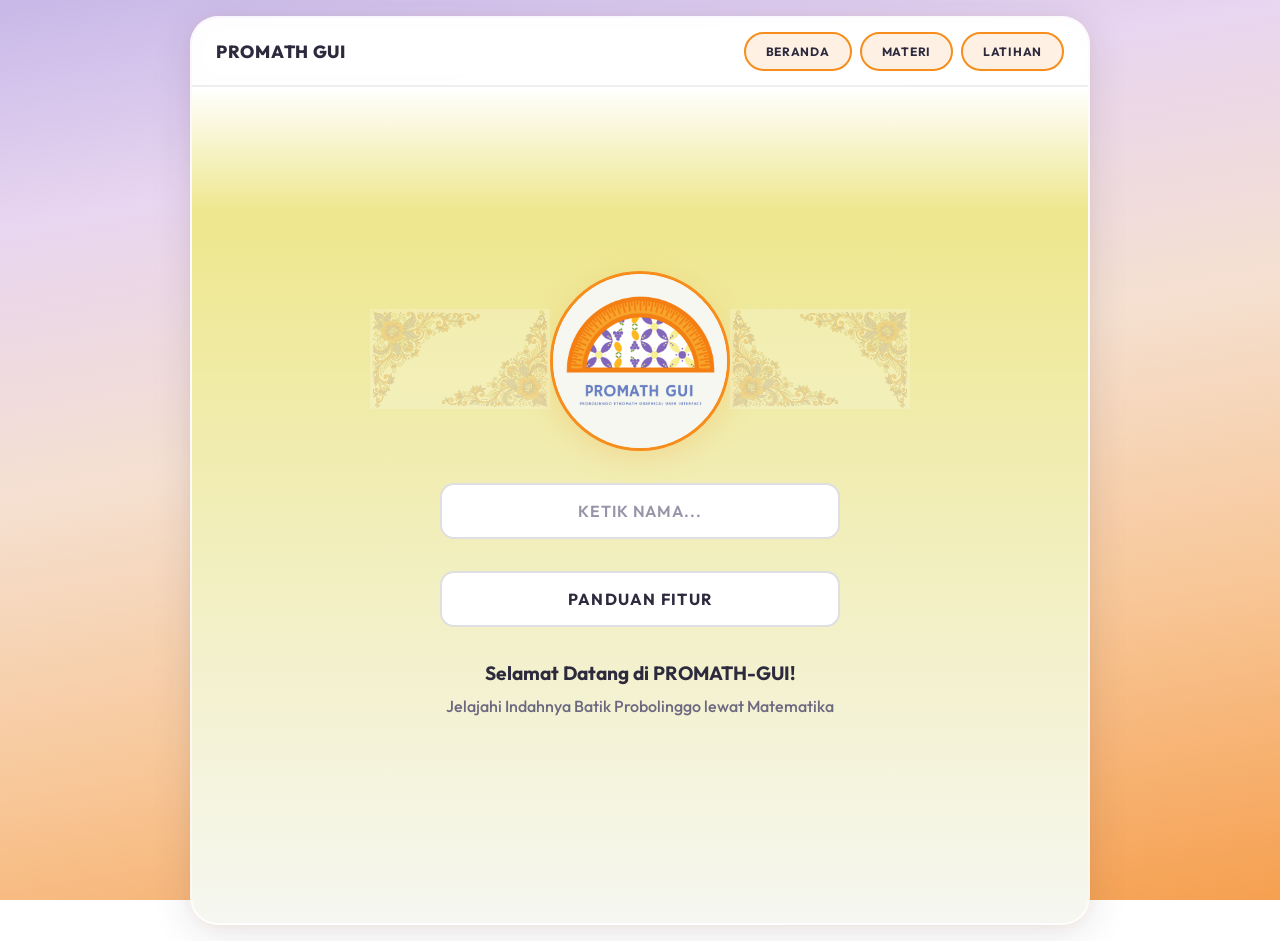
==== commit 287ddf28: "ganti semua" ====
--- a/index.html
+++ b/index.html
@@ -1272,98 +1272,561 @@
 
                 <!-- Title + batik deco -->
                 <div class="materi-header">
-                    <h2 class="materi-title" id="studio-title">BATIK .........</h2>
+                    <h2 class="materi-title" id="studio-title">Studio Simulasi Interaktif</h2>
                     <div class="materi-header-deco materi-header-deco-sm">
                         <img src="assets/images/batik-decoration.jpg" alt="Dekorasi">
                     </div>
                 </div>
 
-                <!-- Studio Toolbar -->
-                <div class="studio-toolbar" id="studio-toolbar">
-                    <!-- Drawing Tools -->
-                    <div class="toolbar-group">
-                        <span class="toolbar-label">Alat</span>
-                        <div class="toolbar-btns">
-                            <button class="tool-btn active" data-tool="pen" title="Pena">
-                                <svg viewBox="0 0 24 24" fill="none" stroke="currentColor" stroke-width="2" width="18" height="18">
+                <!-- Activity Tabs Navigator -->
+                <div class="aktivitas-tabs" id="aktivitas-tabs">
+                    <button class="akt-tab active" data-akt="1" id="akt-tab-1">
+                        <span class="akt-tab-num">1</span>
+                        <span class="akt-tab-text">Translasi &amp; Refleksi</span>
+                    </button>
+                    <button class="akt-tab" data-akt="2" id="akt-tab-2">
+                        <span class="akt-tab-num">2</span>
+                        <span class="akt-tab-text">Rotasi &amp; Pola</span>
+                    </button>
+                    <button class="akt-tab" data-akt="3" id="akt-tab-3">
+                        <span class="akt-tab-num">3</span>
+                        <span class="akt-tab-text">Dilatasi &amp; Teselasi</span>
+                    </button>
+                </div>
+
+                <!-- ============ AKTIVITAS 1: TRANSLASI & REFLEKSI ============ -->
+                <div class="aktivitas-content" id="aktivitas-1">
+
+                <!-- Aktivitas Header -->
+                <div class="aktivitas-header" id="aktivitas-header">
+                    <div class="aktivitas-badge">
+                        <svg viewBox="0 0 24 24" fill="none" stroke="currentColor" stroke-width="2" width="14" height="14">
+                            <polygon points="12 2 15.09 8.26 22 9.27 17 14.14 18.18 21.02 12 17.77 5.82 21.02 7 14.14 2 9.27 8.91 8.26 12 2"/>
+                        </svg>
+                        Aktivitas 1
+                    </div>
+                    <h3 class="aktivitas-title">Pergeseran &amp; Pencerminan Motif</h3>
+                    <p class="aktivitas-sub">(Translasi &amp; Refleksi)</p>
+                </div>
+
+                <!-- Reference Batik Image -->
+                <div class="studio-ref-wrap">
+                    <div class="studio-ref-card">
+                        <div class="studio-ref-img-wrap">
+                            <img src="assets/images/batik-mangga-analisis.png" alt="Batik Mangga &amp; Anggur Probolinggo" class="studio-ref-img" id="studio-ref-img">
+                        </div>
+                        <div class="studio-ref-caption">
+                            <div class="studio-ref-icon">
+                                <svg viewBox="0 0 24 24" fill="none" stroke="currentColor" stroke-width="2" width="16" height="16">
+                                    <circle cx="12" cy="12" r="10"/>
+                                    <line x1="12" y1="16" x2="12" y2="12"/>
+                                    <line x1="12" y1="8" x2="12.01" y2="8"/>
+                                </svg>
+                            </div>
+                            <div>
+                                <p><strong>Objek Batik:</strong> Unit ornamen dasar Mangga dan Anggur khas Probolinggo</p>
+                                <p><strong>Target Konsep:</strong> Translasi T(a,b) dan Refleksi terhadap sumbu koordinat</p>
+                            </div>
+                        </div>
+                    </div>
+                </div>
+
+                <!-- Controls Panel -->
+                <div class="studio-controls" id="studio-controls">
+                    <div class="ctrl-row">
+                        <!-- Motif Selector -->
+                        <div class="ctrl-section">
+                            <div class="ctrl-label">
+                                <svg viewBox="0 0 24 24" fill="none" stroke="currentColor" stroke-width="2" width="15" height="15">
                                     <path d="M12 20h9"/><path d="M16.5 3.5a2.121 2.121 0 0 1 3 3L7 19l-4 1 1-4L16.5 3.5z"/>
                                 </svg>
+                                <span>Pilih Motif</span>
+                            </div>
+                            <div class="ctrl-btns">
+                                <button class="motif-btn active" data-motif="mangga" id="btn-motif-mangga">
+                                    <span class="motif-emoji">🥭</span> Mangga
+                                </button>
+                                <button class="motif-btn" data-motif="anggur" id="btn-motif-anggur">
+                                    <span class="motif-emoji">🍇</span> Anggur
+                                </button>
+                            </div>
+                        </div>
+
+                        <!-- Reflection Buttons -->
+                        <div class="ctrl-section">
+                            <div class="ctrl-label">
+                                <svg viewBox="0 0 24 24" fill="none" stroke="currentColor" stroke-width="2" width="15" height="15">
+                                    <line x1="12" y1="2" x2="12" y2="22" stroke-dasharray="3 2"/>
+                                    <polygon points="6 8 2 14 10 14"/>
+                                    <polygon points="18 8 22 14 14 14"/>
+                                </svg>
+                                <span>Refleksi</span>
+                            </div>
+                            <div class="ctrl-btns">
+                                <button class="reflect-btn" id="btn-reflect-y">
+                                    <svg viewBox="0 0 24 24" fill="none" stroke="currentColor" stroke-width="2" width="14" height="14">
+                                        <line x1="12" y1="2" x2="12" y2="22"/>
+                                    </svg>
+                                    Sumbu-Y
+                                </button>
+                                <button class="reflect-btn" id="btn-reflect-x">
+                                    <svg viewBox="0 0 24 24" fill="none" stroke="currentColor" stroke-width="2" width="14" height="14">
+                                        <line x1="2" y1="12" x2="22" y2="12"/>
+                                    </svg>
+                                    Sumbu-X
+                                </button>
+                            </div>
+                        </div>
+                    </div>
+
+                    <!-- Translation Sliders -->
+                    <div class="ctrl-section ctrl-section-wide">
+                        <div class="ctrl-label">
+                            <svg viewBox="0 0 24 24" fill="none" stroke="currentColor" stroke-width="2" width="15" height="15">
+                                <line x1="5" y1="12" x2="19" y2="12"/>
+                                <polyline points="12 5 19 12 12 19"/>
+                            </svg>
+                            <span>Translasi T(<strong id="display-a">0</strong>, <strong id="display-b">0</strong>)</span>
+                        </div>
+                        <div class="slider-group">
+                            <div class="slider-row">
+                                <label class="slider-label">a <span class="slider-hint">(horizontal)</span></label>
+                                <input type="range" min="-8" max="8" value="0" step="1" id="slider-a" class="sim-slider">
+                                <span class="slider-value" id="val-a">0</span>
+                            </div>
+                            <div class="slider-row">
+                                <label class="slider-label">b <span class="slider-hint">(vertikal)</span></label>
+                                <input type="range" min="-6" max="6" value="0" step="1" id="slider-b" class="sim-slider">
+                                <span class="slider-value" id="val-b">0</span>
+                            </div>
+                        </div>
+                    </div>
+
+                    <!-- Reset Button -->
+                    <div class="ctrl-section ctrl-section-reset">
+                        <button class="reset-btn" id="btn-reset-transform">
+                            <svg viewBox="0 0 24 24" fill="none" stroke="currentColor" stroke-width="2" width="14" height="14">
+                                <polyline points="1 4 1 10 7 10"/>
+                                <path d="M3.51 15a9 9 0 1 0 2.13-9.36L1 10"/>
+                            </svg>
+                            Reset Semua
+                        </button>
+                    </div>
+                </div>
+
+                <!-- Canvas with Cartesian Grid -->
+                <div class="canvas-wrap canvas-wrap-sim" id="canvas-wrap">
+                    <canvas id="digital-canvas"></canvas>
+                </div>
+
+                <!-- Info Panel -->
+                <div class="studio-info-panel" id="studio-info-panel">
+                    <div class="info-coords">
+                        <div class="coord-box coord-original">
+                            <span class="coord-label">Posisi Asli</span>
+                            <span class="coord-value" id="coord-original">P(2, 2)</span>
+                        </div>
+                        <div class="coord-arrow-wrap">
+                            <svg viewBox="0 0 24 24" fill="none" stroke="currentColor" stroke-width="2.5" width="22" height="22">
+                                <line x1="5" y1="12" x2="19" y2="12"/>
+                                <polyline points="14 7 19 12 14 17"/>
+                            </svg>
+                        </div>
+                        <div class="coord-box coord-transformed">
+                            <span class="coord-label">Bayangan</span>
+                            <span class="coord-value" id="coord-transformed">P'(2, 2)</span>
+                        </div>
+                    </div>
+                    <div class="info-formula" id="info-formula">
+                        <span class="formula-tag">Rumus:</span>
+                        <span id="formula-text">Geser slider atau aktifkan refleksi untuk melihat transformasi</span>
+                    </div>
+                </div>
+
+                <!-- Instruksi Aktivitas -->
+                <div class="studio-instruksi" id="studio-instruksi">
+                    <div class="instruksi-header">
+                        <svg viewBox="0 0 24 24" fill="none" stroke="currentColor" stroke-width="2" width="16" height="16">
+                            <path d="M2 3h6a4 4 0 0 1 4 4v14a3 3 0 0 0-3-3H2z"/>
+                            <path d="M22 3h-6a4 4 0 0 0-4 4v14a3 3 0 0 1 3-3h7z"/>
+                        </svg>
+                        <h4>Instruksi Aktivitas Siswa</h4>
+                    </div>
+                    <ol class="instruksi-list">
+                        <li>Pilih unit motif dasar <strong>Mangga</strong> atau <strong>Anggur</strong> pada kanvas kerja bidang Kartesius.</li>
+                        <li>Geser slider <strong>Translasi</strong> untuk menentukan koordinat pergeseran <strong>T = (a, b)</strong> hingga motif berpindah ke posisi yang diinginkan.</li>
+                        <li>Aktifkan tombol <strong>Refleksi (Sumbu-Y)</strong> untuk mencerminkan ornamen sehingga terbentuk pasangan motif simetris.</li>
+                        <li>Amati perubahan koordinat <strong>(x, y) → (−x, y)</strong> pada panel informasi instan.</li>
+                    </ol>
+                </div>
+
+                </div><!-- end aktivitas-1 -->
+
+                <!-- ============ AKTIVITAS 2: ROTASI & PATTERN REPEAT ============ -->
+                <div class="aktivitas-content" id="aktivitas-2" style="display:none">
+
+                <!-- Aktivitas Header -->
+                <div class="aktivitas-header">
+                    <div class="aktivitas-badge aktivitas-badge-purple">
+                        <svg viewBox="0 0 24 24" fill="none" stroke="currentColor" stroke-width="2" width="14" height="14">
+                            <polygon points="12 2 15.09 8.26 22 9.27 17 14.14 18.18 21.02 12 17.77 5.82 21.02 7 14.14 2 9.27 8.91 8.26 12 2"/>
+                        </svg>
+                        Aktivitas 2
+                    </div>
+                    <h3 class="aktivitas-title">Perputaran &amp; Pengulangan Pola</h3>
+                    <p class="aktivitas-sub">(Rotasi &amp; Pattern Repeat)</p>
+                </div>
+
+                <!-- Reference Batik Image -->
+                <div class="studio-ref-wrap">
+                    <div class="studio-ref-card">
+                        <div class="studio-ref-img-wrap">
+                            <img src="assets/images/batik-bunga-analisis.png" alt="Batik Bunga &amp; Geometris Probolinggo" class="studio-ref-img">
+                        </div>
+                        <div class="studio-ref-caption">
+                            <div class="studio-ref-icon" style="background:rgba(128,119,193,0.12)">
+                                <svg viewBox="0 0 24 24" fill="none" stroke="currentColor" stroke-width="2" width="16" height="16">
+                                    <circle cx="12" cy="12" r="10"/>
+                                    <line x1="12" y1="16" x2="12" y2="12"/>
+                                    <line x1="12" y1="8" x2="12.01" y2="8"/>
+                                </svg>
+                            </div>
+                            <div>
+                                <p><strong>Objek Batik:</strong> Ornamen Bunga dan Ragam Hias Geometris Batik Probolinggo</p>
+                                <p><strong>Target Konsep:</strong> Rotasi dengan titik pusat P(x₀, y₀) dan sudut putar θ (90°, 180°, 270°)</p>
+                            </div>
+                        </div>
+                    </div>
+                </div>
+
+                <!-- Controls Panel -->
+                <div class="studio-controls" id="studio-controls-2">
+                    <div class="ctrl-row">
+                        <!-- Motif Selector -->
+                        <div class="ctrl-section">
+                            <div class="ctrl-label">
+                                <svg viewBox="0 0 24 24" fill="none" stroke="currentColor" stroke-width="2" width="15" height="15">
+                                    <circle cx="12" cy="12" r="3"/>
+                                    <path d="M12 1v4m0 14v4m-9.5-9.5h4m14 0h4"/>
+                                    <path d="M4.22 4.22l2.83 2.83m9.9 9.9l2.83 2.83m-2.83-15.56l2.83-2.83m-15.56 15.56l-2.83 2.83"/>
+                                </svg>
+                                <span>Pilih Ornamen</span>
+                            </div>
+                            <div class="ctrl-btns">
+                                <button class="motif-btn active" data-motif="bunga" id="btn-motif-bunga">
+                                    <span class="motif-emoji">🌸</span> Bunga
+                                </button>
+                                <button class="motif-btn" data-motif="geometris" id="btn-motif-geometris">
+                                    <span class="motif-emoji">◆</span> Geometris
+                                </button>
+                            </div>
+                        </div>
+
+                        <!-- Rotation Center -->
+                        <div class="ctrl-section">
+                            <div class="ctrl-label">
+                                <svg viewBox="0 0 24 24" fill="none" stroke="currentColor" stroke-width="2" width="15" height="15">
+                                    <circle cx="12" cy="12" r="2"/>
+                                    <circle cx="12" cy="12" r="7" stroke-dasharray="3 2"/>
+                                </svg>
+                                <span>Pusat Rotasi P(x₀, y₀)</span>
+                            </div>
+                            <div class="ctrl-inputs">
+                                <div class="input-group">
+                                    <label class="input-label">x₀</label>
+                                    <input type="number" id="rot-center-x" value="0" min="-8" max="8" class="num-input">
+                                </div>
+                                <div class="input-group">
+                                    <label class="input-label">y₀</label>
+                                    <input type="number" id="rot-center-y" value="0" min="-6" max="6" class="num-input">
+                                </div>
+                            </div>
+                        </div>
+                    </div>
+
+                    <!-- Angle Selector -->
+                    <div class="ctrl-section ctrl-section-wide">
+                        <div class="ctrl-label">
+                            <svg viewBox="0 0 24 24" fill="none" stroke="currentColor" stroke-width="2" width="15" height="15">
+                                <path d="M21.21 15.89A10 10 0 1 1 8 2.83"/>
+                                <path d="M22 12A10 10 0 0 0 12 2v10z"/>
+                            </svg>
+                            <span>Sudut Rotasi θ</span>
+                        </div>
+                        <div class="angle-btns" id="angle-btns">
+                            <button class="angle-btn active" data-angle="90" id="angle-90">90°</button>
+                            <button class="angle-btn" data-angle="180" id="angle-180">180°</button>
+                            <button class="angle-btn" data-angle="270" id="angle-270">270°</button>
+                        </div>
+                    </div>
+
+                    <!-- Action Buttons -->
+                    <div class="ctrl-section ctrl-section-reset" style="gap:8px">
+                        <button class="simulate-btn" id="btn-simulate-rotate">
+                            <svg viewBox="0 0 24 24" fill="none" stroke="currentColor" stroke-width="2" width="15" height="15">
+                                <polygon points="5 3 19 12 5 21 5 3"/>
+                            </svg>
+                            Simulasikan Rotasi
+                        </button>
+                        <button class="reset-btn" id="btn-reset-rotate">
+                            <svg viewBox="0 0 24 24" fill="none" stroke="currentColor" stroke-width="2" width="14" height="14">
+                                <polyline points="1 4 1 10 7 10"/>
+                                <path d="M3.51 15a9 9 0 1 0 2.13-9.36L1 10"/>
+                            </svg>
+                            Reset
+                        </button>
+                    </div>
+                </div>
+
+                <!-- Rotation Step Counter -->
+                <div class="rot-step-bar" id="rot-step-bar">
+                    <span class="rot-step-label">Langkah Rotasi:</span>
+                    <div class="rot-steps" id="rot-steps">
+                        <span class="rot-step-dot active" data-step="0">Asli</span>
+                        <span class="rot-step-dot" data-step="1">1×</span>
+                        <span class="rot-step-dot" data-step="2">2×</span>
+                        <span class="rot-step-dot" data-step="3">3×</span>
+                        <span class="rot-step-dot" data-step="4">4×</span>
+                    </div>
+                </div>
+
+                <!-- Canvas -->
+                <div class="canvas-wrap canvas-wrap-sim" id="canvas-wrap-2">
+                    <canvas id="canvas-rotasi"></canvas>
+                </div>
+
+                <!-- Info Panel -->
+                <div class="studio-info-panel" id="studio-info-panel-2">
+                    <div class="info-coords">
+                        <div class="coord-box coord-original">
+                            <span class="coord-label">Posisi Asli</span>
+                            <span class="coord-value" id="rot-coord-original">P(3, 2)</span>
+                        </div>
+                        <div class="coord-arrow-wrap">
+                            <svg viewBox="0 0 24 24" fill="none" stroke="currentColor" stroke-width="2" width="14" height="14">
+                                <path d="M21.21 15.89A10 10 0 1 1 8 2.83"/>
+                            </svg>
+                        </div>
+                        <div class="coord-box coord-transformed">
+                            <span class="coord-label">Bayangan</span>
+                            <span class="coord-value" id="rot-coord-transformed">P'(3, 2)</span>
+                        </div>
+                    </div>
+                    <div class="info-formula" id="rot-info-formula">
+                        <span class="formula-tag">Rumus:</span>
+                        <span id="rot-formula-text">Tekan &ldquo;Simulasikan Rotasi&rdquo; untuk memutar ornamen</span>
+                    </div>
+                </div>
+
+                <!-- Instruksi -->
+                <div class="studio-instruksi">
+                    <div class="instruksi-header">
+                        <svg viewBox="0 0 24 24" fill="none" stroke="currentColor" stroke-width="2" width="16" height="16">
+                            <path d="M2 3h6a4 4 0 0 1 4 4v14a3 3 0 0 0-3-3H2z"/>
+                            <path d="M22 3h-6a4 4 0 0 0-4 4v14a3 3 0 0 1 3-3h7z"/>
+                        </svg>
+                        <h4>Instruksi Aktivitas Siswa</h4>
+                    </div>
+                    <ol class="instruksi-list">
+                        <li>Letakkan unit ornamen <strong>Bunga</strong> di titik tengah kanvas bidang Kartesius.</li>
+                        <li>Tentukan <strong>titik pusat rotasi</strong> pada koordinat P(x₀, y₀).</li>
+                        <li>Atur sudut rotasi sebesar <strong>θ = 90°</strong>, lalu tekan tombol <strong>Simulasikan Rotasi</strong>.</li>
+                        <li>Ulangi langkah rotasi 90° sebanyak <strong>4 kali</strong> hingga ornamen membentuk susunan radial melingkar yang utuh.</li>
+                    </ol>
+                </div>
+
+                </div><!-- end aktivitas-2 -->
+
+                <!-- ============ AKTIVITAS 3: DILATASI & TESELASI ============ -->
+                <div class="aktivitas-content" id="aktivitas-3" style="display:none">
+
+                <!-- Aktivitas Header -->
+                <div class="aktivitas-header">
+                    <div class="aktivitas-badge" style="background:linear-gradient(135deg,#2d8a6e,#1a6b50)">
+                        <svg viewBox="0 0 24 24" fill="none" stroke="currentColor" stroke-width="2" width="14" height="14">
+                            <polygon points="12 2 15.09 8.26 22 9.27 17 14.14 18.18 21.02 12 17.77 5.82 21.02 7 14.14 2 9.27 8.91 8.26 12 2"/>
+                        </svg>
+                        Aktivitas 3
+                    </div>
+                    <h3 class="aktivitas-title">Skala &amp; Pengubinan Kain</h3>
+                    <p class="aktivitas-sub">(Dilatasi &amp; Teselasi)</p>
+                </div>
+
+                <!-- Reference Batik Image -->
+                <div class="studio-ref-wrap">
+                    <div class="studio-ref-card">
+                        <div class="studio-ref-img-wrap">
+                            <img src="assets/images/batik-isian-analisis.png" alt="Batik Isian &amp; Pola Kain Probolinggo" class="studio-ref-img">
+                        </div>
+                        <div class="studio-ref-caption">
+                            <div class="studio-ref-icon" style="background:rgba(45,138,110,0.12)">
+                                <svg viewBox="0 0 24 24" fill="none" stroke="currentColor" stroke-width="2" width="16" height="16">
+                                    <circle cx="12" cy="12" r="10"/>
+                                    <line x1="12" y1="16" x2="12" y2="12"/>
+                                    <line x1="12" y1="8" x2="12.01" y2="8"/>
+                                </svg>
+                            </div>
+                            <div>
+                                <p><strong>Objek Batik:</strong> Pola isian (isif-isifan) dan latar bidang kain batik</p>
+                                <p><strong>Target Konsep:</strong> Dilatasi (faktor skala k), kesebangunan, kekongruenan, dan teselasi</p>
+                            </div>
+                        </div>
+                    </div>
+                </div>
+
+                <!-- Controls Panel -->
+                <div class="studio-controls" id="studio-controls-3">
+                    <div class="ctrl-row">
+                        <!-- Motif Selector -->
+                        <div class="ctrl-section">
+                            <div class="ctrl-label">
+                                <svg viewBox="0 0 24 24" fill="none" stroke="currentColor" stroke-width="2" width="15" height="15">
+                                    <rect x="3" y="3" width="7" height="7"/><rect x="14" y="3" width="7" height="7"/>
+                                    <rect x="3" y="14" width="7" height="7"/><rect x="14" y="14" width="7" height="7"/>
+                                </svg>
+                                <span>Pilih Motif Isian</span>
+                            </div>
+                            <div class="ctrl-btns">
+                                <button class="motif-btn active" data-motif="mangga" id="btn-isian-mangga">
+                                    <span class="motif-emoji">🥭</span> Mangga
+                                </button>
+                                <button class="motif-btn" data-motif="bunga" id="btn-isian-bunga">
+                                    <span class="motif-emoji">🌸</span> Bunga
+                                </button>
+                            </div>
+                        </div>
+
+                        <!-- Tessellation Grid -->
+                        <div class="ctrl-section">
+                            <div class="ctrl-label">
+                                <svg viewBox="0 0 24 24" fill="none" stroke="currentColor" stroke-width="2" width="15" height="15">
+                                    <rect x="3" y="3" width="18" height="18" rx="2"/>
+                                    <line x1="3" y1="9" x2="21" y2="9"/><line x1="3" y1="15" x2="21" y2="15"/>
+                                    <line x1="9" y1="3" x2="9" y2="21"/><line x1="15" y1="3" x2="15" y2="21"/>
+                                </svg>
+                                <span>Kisi Teselasi (m × n)</span>
+                            </div>
+                            <div class="ctrl-inputs">
+                                <div class="input-group">
+                                    <label class="input-label">m</label>
+                                    <input type="number" id="tesel-m" value="3" min="1" max="8" class="num-input">
+                                </div>
+                                <span style="color:var(--text-muted);font-weight:800">×</span>
+                                <div class="input-group">
+                                    <label class="input-label">n</label>
+                                    <input type="number" id="tesel-n" value="3" min="1" max="6" class="num-input">
+                                </div>
+                            </div>
+                        </div>
+                    </div>
+
+                    <!-- Scale Slider -->
+                    <div class="ctrl-section ctrl-section-wide">
+                        <div class="ctrl-label">
+                            <svg viewBox="0 0 24 24" fill="none" stroke="currentColor" stroke-width="2" width="15" height="15">
+                                <circle cx="11" cy="11" r="8"/><line x1="21" y1="21" x2="16.65" y2="16.65"/>
+                                <line x1="8" y1="11" x2="14" y2="11"/><line x1="11" y1="8" x2="11" y2="14"/>
+                            </svg>
+                            <span>Faktor Skala k = <strong id="display-k">1.0</strong></span>
+                        </div>
+                        <div class="slider-group">
+                            <div class="slider-row">
+                                <label class="slider-label">k <span class="slider-hint">(skala)</span></label>
+                                <input type="range" min="0.2" max="2.0" value="1.0" step="0.1" id="slider-k" class="sim-slider">
+                                <span class="slider-value" id="val-k">1.0</span>
+                            </div>
+                        </div>
+                    </div>
+
+                    <!-- Transformation Sequence -->
+                    <div class="ctrl-section ctrl-section-wide">
+                        <div class="ctrl-label">
+                            <svg viewBox="0 0 24 24" fill="none" stroke="currentColor" stroke-width="2" width="15" height="15">
+                                <polyline points="4 17 10 11 4 5"/><line x1="12" y1="19" x2="20" y2="19"/>
+                            </svg>
+                            <span>Urutan Transformasi</span>
+                        </div>
+                        <div class="transform-seq">
+                            <button class="seq-btn active" id="seq-dilatasi">
+                                <span class="seq-icon">⊕</span> Dilatasi
                             </button>
-                            <button class="tool-btn" data-tool="eraser" title="Penghapus">
-                                <svg viewBox="0 0 24 24" fill="none" stroke="currentColor" stroke-width="2" width="18" height="18">
-                                    <path d="M20 20H7L3 16l9-9 8 8-4 4z"/><path d="M6.5 13.5L2 9"/>
-                                </svg>
+                            <span class="seq-arrow">→</span>
+                            <button class="seq-btn" id="seq-translasi">
+                                <span class="seq-icon">↗</span> Translasi
                             </button>
-                            <button class="tool-btn" data-tool="line" title="Garis">
-                                <svg viewBox="0 0 24 24" fill="none" stroke="currentColor" stroke-width="2" width="18" height="18">
-                                    <line x1="5" y1="19" x2="19" y2="5"/>
-                                </svg>
+                            <span class="seq-arrow">→</span>
+                            <button class="seq-btn" id="seq-refleksi">
+                                <span class="seq-icon">⇔</span> Refleksi
                             </button>
-                            <button class="tool-btn" data-tool="rect" title="Persegi">
-                                <svg viewBox="0 0 24 24" fill="none" stroke="currentColor" stroke-width="2" width="18" height="18">
-                                    <rect x="3" y="3" width="18" height="18" rx="2"/>
-                                </svg>
-                            </button>
-                            <button class="tool-btn" data-tool="circle" title="Lingkaran">
-                                <svg viewBox="0 0 24 24" fill="none" stroke="currentColor" stroke-width="2" width="18" height="18">
-                                    <circle cx="12" cy="12" r="10"/>
-                                </svg>
-                            </button>
-                        </div>
-                    </div>
-
-                    <!-- Colors -->
-                    <div class="toolbar-group">
-                        <span class="toolbar-label">Warna</span>
-                        <div class="toolbar-colors" id="toolbar-colors">
-                            <button class="color-btn active" data-color="#2d2a3e" style="background:#2d2a3e" title="Hitam"></button>
-                            <button class="color-btn" data-color="#F68D1C" style="background:#F68D1C" title="Orange"></button>
-                            <button class="color-btn" data-color="#8077C1" style="background:#8077C1" title="Purple"></button>
-                            <button class="color-btn" data-color="#EEE78E" style="background:#EEE78E; border-color:#ccc" title="Kuning"></button>
-                            <button class="color-btn" data-color="#d97a10" style="background:#d97a10" title="Orange Tua"></button>
-                            <button class="color-btn" data-color="#6960a8" style="background:#6960a8" title="Purple Tua"></button>
-                            <button class="color-btn" data-color="#ef4444" style="background:#ef4444" title="Merah"></button>
-                            <button class="color-btn" data-color="#ffffff" style="background:#ffffff" title="Putih"></button>
-                        </div>
-                    </div>
-
-                    <!-- Stroke Width -->
-                    <div class="toolbar-group">
-                        <span class="toolbar-label">Ukuran: <span id="stroke-val">3</span>px</span>
-                        <input type="range" id="stroke-range" min="1" max="20" value="3" class="stroke-slider">
-                    </div>
-
-                    <!-- Actions -->
-                    <div class="toolbar-group">
-                        <div class="toolbar-btns">
-                            <button class="action-btn" id="btn-undo" title="Undo">
-                                <svg viewBox="0 0 24 24" fill="none" stroke="currentColor" stroke-width="2" width="16" height="16">
-                                    <polyline points="1 4 1 10 7 10"/><path d="M3.51 15a9 9 0 1 0 2.13-9.36L1 10"/>
-                                </svg>
-                            </button>
-                            <button class="action-btn" id="btn-redo" title="Redo">
-                                <svg viewBox="0 0 24 24" fill="none" stroke="currentColor" stroke-width="2" width="16" height="16">
-                                    <polyline points="23 4 23 10 17 10"/><path d="M20.49 15a9 9 0 1 1-2.13-9.36L23 10"/>
-                                </svg>
-                            </button>
-                            <button class="action-btn action-btn-danger" id="btn-clear" title="Hapus Semua">
-                                <svg viewBox="0 0 24 24" fill="none" stroke="currentColor" stroke-width="2" width="16" height="16">
-                                    <polyline points="3 6 5 6 21 6"/><path d="M19 6v14a2 2 0 0 1-2 2H7a2 2 0 0 1-2-2V6m3 0V4a2 2 0 0 1 2-2h4a2 2 0 0 1 2 2v2"/>
-                                </svg>
-                            </button>
-                            <button class="action-btn action-btn-save" id="btn-save-canvas" title="Simpan Gambar">
-                                <svg viewBox="0 0 24 24" fill="none" stroke="currentColor" stroke-width="2" width="16" height="16">
-                                    <path d="M21 15v4a2 2 0 0 1-2 2H5a2 2 0 0 1-2-2v-4"/><polyline points="7 10 12 15 17 10"/><line x1="12" y1="15" x2="12" y2="3"/>
-                                </svg>
-                            </button>
-                        </div>
-                    </div>
-                </div>
-
-                <!-- Digital Canvas -->
-                <div class="canvas-wrap" id="canvas-wrap">
-                    <canvas id="digital-canvas"></canvas>
-                </div>
+                        </div>
+                    </div>
+
+                    <!-- Action Buttons -->
+                    <div class="ctrl-section ctrl-section-reset" style="gap:8px">
+                        <button class="simulate-btn" id="btn-generate-pattern" style="background:linear-gradient(135deg,#2d8a6e,#F68D1C)">
+                            <svg viewBox="0 0 24 24" fill="none" stroke="currentColor" stroke-width="2" width="15" height="15">
+                                <rect x="3" y="3" width="7" height="7"/><rect x="14" y="3" width="7" height="7"/>
+                                <rect x="3" y="14" width="7" height="7"/><rect x="14" y="14" width="7" height="7"/>
+                            </svg>
+                            Generate Pattern Repeat
+                        </button>
+                        <button class="reset-btn" id="btn-reset-tesel">
+                            <svg viewBox="0 0 24 24" fill="none" stroke="currentColor" stroke-width="2" width="14" height="14">
+                                <polyline points="1 4 1 10 7 10"/>
+                                <path d="M3.51 15a9 9 0 1 0 2.13-9.36L1 10"/>
+                            </svg>
+                            Reset
+                        </button>
+                    </div>
+                </div>
+
+                <!-- Canvas -->
+                <div class="canvas-wrap canvas-wrap-sim" id="canvas-wrap-3">
+                    <canvas id="canvas-teselasi"></canvas>
+                </div>
+
+                <!-- Info Panel -->
+                <div class="studio-info-panel" id="studio-info-panel-3">
+                    <div class="info-coords">
+                        <div class="coord-box coord-original">
+                            <span class="coord-label">Ukuran Asli</span>
+                            <span class="coord-value" id="tesel-size-orig">1.0×</span>
+                        </div>
+                        <div class="coord-arrow-wrap">
+                            <svg viewBox="0 0 24 24" fill="none" stroke="currentColor" stroke-width="2.5" width="22" height="22">
+                                <line x1="5" y1="12" x2="19" y2="12"/>
+                                <polyline points="14 7 19 12 14 17"/>
+                            </svg>
+                        </div>
+                        <div class="coord-box coord-transformed">
+                            <span class="coord-label">Setelah Skala</span>
+                            <span class="coord-value" id="tesel-size-scaled">1.0×</span>
+                        </div>
+                    </div>
+                    <div class="info-formula" id="tesel-info-formula">
+                        <span class="formula-tag">Info:</span>
+                        <span id="tesel-formula-text">Atur faktor skala dan kisi, lalu tekan Generate Pattern Repeat</span>
+                    </div>
+                </div>
+
+                <!-- Instruksi -->
+                <div class="studio-instruksi">
+                    <div class="instruksi-header">
+                        <svg viewBox="0 0 24 24" fill="none" stroke="currentColor" stroke-width="2" width="16" height="16">
+                            <path d="M2 3h6a4 4 0 0 1 4 4v14a3 3 0 0 0-3-3H2z"/>
+                            <path d="M22 3h-6a4 4 0 0 0-4 4v14a3 3 0 0 1 3-3h7z"/>
+                        </svg>
+                        <h4>Instruksi Aktivitas Siswa</h4>
+                    </div>
+                    <ol class="instruksi-list">
+                        <li>Ubah <strong>Faktor Skala (k)</strong> menjadi 0,5 untuk memperkecil ukuran motif isian latar.</li>
+                        <li>Susun kombinasi aturan transformasi secara berurutan: <strong>Dilatasi → Translasi → Refleksi</strong>.</li>
+                        <li>Klik tombol <strong>Generate Pattern Repeat</strong> untuk memproyeksikan pengulangan motif ke seluruh lembar kain.</li>
+                        <li>Evaluasi apakah seluruh unit motif pada lembar kain saling <strong>kongruen</strong> dan teratur.</li>
+                    </ol>
+                </div>
+
+                </div><!-- end aktivitas-3 -->
 
                 <!-- Prev/Next navigation -->
                 <div class="materi-nav">
--- a/style.css
+++ b/style.css
@@ -21,7 +21,7 @@
     --text-dark: #2d2a3e;
     --text-muted: #6b6880;
     --text-light: #9895a8;
-    --border: #2d2a3e;
+    --border: rgba(45,42,62,0.15);
     --border-light: #e0dee8;
     --shadow-sm: 0 2px 8px rgba(45,42,62,0.06);
     --shadow-md: 0 4px 16px rgba(45,42,62,0.1);
@@ -43,9 +43,11 @@
 
 body {
     font-family: 'Outfit', -apple-system, BlinkMacSystemFont, sans-serif;
-    background: var(--gray);
+    background: linear-gradient(170deg, #c8b8e8 0%, #e8d5f0 20%, #f5e0d0 45%, #f8c89a 70%, #f6a050 100%);
+    background-attachment: fixed;
     color: var(--text-dark);
     -webkit-font-smoothing: antialiased;
+    min-height: 100vh;
 }
 
 img { max-width:100%; height:auto; }
@@ -59,10 +61,18 @@
    ================================================ */
 .app-frame {
     width: 100%;
-    min-height: 100vh;
-    background: var(--white);
+    max-width: 900px;
+    min-height: 95vh;
+    margin: 16px auto;
+    background: rgba(255,255,255,0.75);
+    backdrop-filter: blur(18px);
+    -webkit-backdrop-filter: blur(18px);
+    border-radius: 28px;
+    border: 2px solid rgba(255,255,255,0.5);
+    box-shadow: 0 8px 40px rgba(45,42,62,0.12), 0 2px 12px rgba(246,141,28,0.08);
     display: flex;
     flex-direction: column;
+    overflow: hidden;
 }
 
 /* ================================================
@@ -75,10 +85,11 @@
     display: flex;
     align-items: center;
     justify-content: space-between;
-    padding: 14px 32px;
-    border-bottom: 2.5px solid var(--border);
-    background: var(--white);
-    backdrop-filter: blur(12px);
+    padding: 14px 24px;
+    border-bottom: 2px solid rgba(45,42,62,0.08);
+    background: rgba(255,255,255,0.85);
+    backdrop-filter: blur(14px);
+    -webkit-backdrop-filter: blur(14px);
 }
 
 .nav-left {
@@ -124,24 +135,25 @@
 
 .nav-btn {
     display: inline-block;
-    padding: 10px 22px;
-    font-size: 0.78rem;
+    padding: 10px 20px;
+    font-size: 0.75rem;
     font-weight: 700;
     letter-spacing: 0.06em;
     color: var(--text-dark);
-    border: 2px solid var(--border);
-    border-radius: var(--radius-sm);
-    background: var(--white);
+    border: 2px solid var(--orange);
+    border-radius: var(--radius-pill);
+    background: rgba(246,141,28,0.12);
     text-transform: uppercase;
     transition: var(--transition);
 }
 
-.nav-btn:hover { background: var(--gray); }
+.nav-btn:hover { background: rgba(246,141,28,0.25); transform: translateY(-1px); }
 
 .nav-btn.active {
-    background: var(--orange);
+    background: linear-gradient(135deg, var(--orange), var(--orange-dark));
     color: var(--white);
     border-color: var(--orange);
+    box-shadow: 0 2px 10px rgba(246,141,28,0.3);
 }
 
 /* ================================================
@@ -377,6 +389,8 @@
     justify-content: space-between;
     padding: 20px 32px 28px;
     margin-top: auto;
+    background: linear-gradient(180deg, transparent 0%, rgba(246,141,28,0.08) 100%);
+    border-top: 1px solid rgba(246,141,28,0.1);
 }
 
 .footer-batik {
@@ -1023,168 +1037,689 @@
 
 .btn-nav-materi:hover { background: var(--yellow); color: var(--orange); }
 
-/* Studio Toolbar */
-.studio-toolbar {
-    margin: 0 32px 12px;
-    padding: 14px 20px;
+/* ================================================
+   STUDIO SIMULASI – Aktivitas Transformasi
+   ================================================ */
+
+/* Aktivitas Header */
+.aktivitas-header {
+    text-align: center;
+    padding: 0 32px 16px;
+}
+
+.aktivitas-badge {
+    display: inline-flex;
+    align-items: center;
+    gap: 6px;
+    padding: 6px 18px;
+    background: linear-gradient(135deg, var(--orange), var(--orange-dark));
+    color: var(--white);
+    font-size: 0.78rem;
+    font-weight: 700;
+    border-radius: var(--radius-pill);
+    letter-spacing: 0.04em;
+    text-transform: uppercase;
+    margin-bottom: 10px;
+}
+
+.aktivitas-title {
+    font-size: 1.2rem;
+    font-weight: 800;
+    color: var(--text-dark);
+    margin-bottom: 2px;
+}
+
+.aktivitas-sub {
+    font-size: 0.88rem;
+    color: var(--text-muted);
+    font-weight: 500;
+}
+
+/* Reference Batik Image */
+.studio-ref-wrap {
+    padding: 0 32px 16px;
+}
+
+.studio-ref-card {
+    border: 2px solid var(--border);
+    border-radius: var(--radius-lg);
+    overflow: hidden;
+    background: var(--white);
+}
+
+.studio-ref-img-wrap {
+    background: #1a2744;
+    display: flex;
+    align-items: center;
+    justify-content: center;
+    max-height: 200px;
+    overflow: hidden;
+}
+
+.studio-ref-img {
+    width: 100%;
+    object-fit: cover;
+    max-height: 200px;
+}
+
+.studio-ref-caption {
+    display: flex;
+    align-items: flex-start;
+    gap: 12px;
+    padding: 14px 18px;
+    border-top: 1px solid var(--border-light);
+}
+
+.studio-ref-icon {
+    width: 32px;
+    height: 32px;
+    min-width: 32px;
+    border-radius: 50%;
+    background: rgba(128,119,193,0.12);
+    color: var(--purple);
+    display: flex;
+    align-items: center;
+    justify-content: center;
+}
+
+.studio-ref-caption p {
+    font-size: 0.82rem;
+    color: var(--text-muted);
+    line-height: 1.5;
+    margin-bottom: 2px;
+}
+
+.studio-ref-caption strong { color: var(--text-dark); }
+
+/* Controls Panel */
+.studio-controls {
+    margin: 0 32px 14px;
+    padding: 18px 20px;
     background: var(--white);
     border: 2px solid var(--border);
     border-radius: var(--radius-lg);
+    box-shadow: var(--shadow-sm);
+}
+
+.ctrl-row {
     display: flex;
     flex-wrap: wrap;
-    align-items: center;
-    gap: 16px;
-    box-shadow: var(--shadow-sm);
-}
-
-.toolbar-group {
-    display: flex;
-    align-items: center;
-    gap: 8px;
-}
-
-.toolbar-label {
+    gap: 20px;
+    margin-bottom: 16px;
+}
+
+.ctrl-section {
+    flex: 1;
+    min-width: 160px;
+}
+
+.ctrl-section-wide {
+    margin-top: 4px;
+    padding-top: 14px;
+    border-top: 1px solid var(--border-light);
+}
+
+.ctrl-section-reset {
+    margin-top: 12px;
+    display: flex;
+    justify-content: center;
+}
+
+.ctrl-label {
+    display: flex;
+    align-items: center;
+    gap: 6px;
     font-size: 0.78rem;
     font-weight: 700;
     color: var(--text-muted);
     text-transform: uppercase;
     letter-spacing: 0.04em;
-    white-space: nowrap;
-}
-
-.toolbar-btns {
-    display: flex;
-    gap: 4px;
-}
-
-.tool-btn {
-    width: 38px;
-    height: 38px;
+    margin-bottom: 10px;
+}
+
+.ctrl-label svg { color: var(--purple); }
+
+.ctrl-btns {
+    display: flex;
+    gap: 6px;
+    flex-wrap: wrap;
+}
+
+/* Motif Buttons */
+.motif-btn {
+    display: inline-flex;
+    align-items: center;
+    gap: 6px;
+    padding: 10px 18px;
+    font-size: 0.85rem;
+    font-weight: 600;
+    font-family: 'Outfit', sans-serif;
+    color: var(--text-dark);
+    background: var(--gray);
     border: 1.5px solid var(--border-light);
     border-radius: var(--radius-sm);
-    background: var(--gray);
-    color: var(--text-dark);
     cursor: pointer;
-    display: flex;
-    align-items: center;
-    justify-content: center;
-    transition: var(--transition);
-    position: relative;
-}
-
-.tool-btn:hover {
+    transition: var(--transition);
+}
+
+.motif-btn:hover {
     border-color: var(--orange);
     background: rgba(246,141,28,0.08);
-    color: var(--orange);
     transform: translateY(-1px);
 }
 
-.tool-btn.active {
+.motif-btn.active {
+    border-color: var(--orange);
+    background: rgba(246,141,28,0.12);
+    color: var(--orange-dark);
+    box-shadow: 0 0 0 2px rgba(246,141,28,0.15);
+}
+
+.motif-emoji { font-size: 1.1rem; }
+
+/* Reflect Buttons */
+.reflect-btn {
+    display: inline-flex;
+    align-items: center;
+    gap: 6px;
+    padding: 10px 16px;
+    font-size: 0.82rem;
+    font-weight: 600;
+    font-family: 'Outfit', sans-serif;
+    color: var(--text-dark);
+    background: var(--gray);
+    border: 1.5px solid var(--border-light);
+    border-radius: var(--radius-sm);
+    cursor: pointer;
+    transition: var(--transition);
+}
+
+.reflect-btn:hover {
+    border-color: var(--purple);
+    background: rgba(128,119,193,0.08);
+    transform: translateY(-1px);
+}
+
+.reflect-btn.active {
     border-color: var(--purple);
     background: rgba(128,119,193,0.15);
-    color: var(--purple);
+    color: var(--purple-dark);
     box-shadow: 0 0 0 2px rgba(128,119,193,0.2);
 }
 
-.toolbar-colors {
-    display: flex;
-    gap: 4px;
-    flex-wrap: wrap;
-}
-
-.color-btn {
-    width: 28px;
-    height: 28px;
-    border-radius: 50%;
-    border: 2px solid var(--border-light);
+/* Reset Button */
+.reset-btn {
+    display: inline-flex;
+    align-items: center;
+    gap: 6px;
+    padding: 10px 24px;
+    font-size: 0.82rem;
+    font-weight: 600;
+    font-family: 'Outfit', sans-serif;
+    color: var(--white);
+    background: var(--text-muted);
+    border: none;
+    border-radius: var(--radius-sm);
     cursor: pointer;
     transition: var(--transition);
-    padding: 0;
-    position: relative;
-}
-
-.color-btn:hover {
-    transform: scale(1.15);
-    box-shadow: 0 2px 8px rgba(0,0,0,0.2);
-}
-
-.color-btn.active {
-    border-color: var(--text-dark);
-    box-shadow: 0 0 0 2px var(--white), 0 0 0 4px var(--text-dark);
-    transform: scale(1.1);
-}
-
-.stroke-slider {
+}
+
+.reset-btn:hover {
+    background: var(--text-dark);
+    transform: translateY(-1px);
+    box-shadow: var(--shadow-sm);
+}
+
+/* Slider Group */
+.slider-group {
+    display: flex;
+    flex-direction: column;
+    gap: 10px;
+}
+
+.slider-row {
+    display: flex;
+    align-items: center;
+    gap: 12px;
+}
+
+.slider-label {
+    font-size: 0.85rem;
+    font-weight: 700;
+    color: var(--text-dark);
+    min-width: 30px;
+}
+
+.slider-hint {
+    font-weight: 400;
+    color: var(--text-muted);
+    font-size: 0.78rem;
+}
+
+.sim-slider {
     -webkit-appearance: none;
     appearance: none;
-    width: 100px;
+    flex: 1;
     height: 6px;
     border-radius: 3px;
-    background: var(--border-light);
+    background: linear-gradient(to right, var(--purple-light), var(--border-light), var(--orange-light));
     outline: none;
     cursor: pointer;
-    transition: var(--transition);
-}
-
-.stroke-slider::-webkit-slider-thumb {
+}
+
+.sim-slider::-webkit-slider-thumb {
     -webkit-appearance: none;
     appearance: none;
-    width: 18px;
-    height: 18px;
+    width: 20px;
+    height: 20px;
     border-radius: 50%;
     background: var(--purple);
     cursor: pointer;
-    border: 2px solid var(--white);
-    box-shadow: 0 1px 4px rgba(0,0,0,0.2);
-    transition: var(--transition);
-}
-
-.stroke-slider::-webkit-slider-thumb:hover {
+    border: 3px solid var(--white);
+    box-shadow: 0 1px 6px rgba(0,0,0,0.25);
+    transition: var(--transition);
+}
+
+.sim-slider::-webkit-slider-thumb:hover {
     transform: scale(1.2);
     background: var(--orange);
 }
 
-.stroke-slider::-moz-range-thumb {
-    width: 18px;
-    height: 18px;
+.sim-slider::-moz-range-thumb {
+    width: 20px;
+    height: 20px;
     border-radius: 50%;
     background: var(--purple);
     cursor: pointer;
-    border: 2px solid var(--white);
-    box-shadow: 0 1px 4px rgba(0,0,0,0.2);
-}
-
-.action-btn {
-    width: 34px;
-    height: 34px;
+    border: 3px solid var(--white);
+    box-shadow: 0 1px 6px rgba(0,0,0,0.25);
+}
+
+.slider-value {
+    display: inline-flex;
+    align-items: center;
+    justify-content: center;
+    min-width: 36px;
+    height: 30px;
+    background: var(--gray);
     border: 1.5px solid var(--border-light);
+    border-radius: 6px;
+    font-size: 0.88rem;
+    font-weight: 700;
+    color: var(--purple-dark);
+    font-family: 'Outfit', sans-serif;
+}
+
+/* Canvas Simulation */
+.canvas-wrap-sim {
+    min-height: 380px;
+    background: #fafbff;
+    border-color: var(--border);
+}
+
+/* Info Panel */
+.studio-info-panel {
+    margin: 14px 32px 0;
+    padding: 16px 20px;
+    background: var(--white);
+    border: 2px solid var(--border);
+    border-radius: var(--radius-lg);
+    box-shadow: var(--shadow-sm);
+}
+
+.info-coords {
+    display: flex;
+    align-items: center;
+    justify-content: center;
+    gap: 16px;
+    margin-bottom: 12px;
+    flex-wrap: wrap;
+}
+
+.coord-box {
+    display: flex;
+    flex-direction: column;
+    align-items: center;
+    gap: 4px;
+    padding: 10px 20px;
     border-radius: var(--radius-sm);
+    min-width: 120px;
+}
+
+.coord-original {
+    background: rgba(246,141,28,0.1);
+    border: 1.5px solid rgba(246,141,28,0.3);
+}
+
+.coord-transformed {
+    background: rgba(128,119,193,0.1);
+    border: 1.5px solid rgba(128,119,193,0.3);
+}
+
+.coord-label {
+    font-size: 0.72rem;
+    font-weight: 700;
+    text-transform: uppercase;
+    letter-spacing: 0.04em;
+    color: var(--text-muted);
+}
+
+.coord-value {
+    font-size: 1.05rem;
+    font-weight: 800;
+    color: var(--text-dark);
+    font-family: 'Outfit', monospace;
+}
+
+.coord-original .coord-value { color: var(--orange-dark); }
+.coord-transformed .coord-value { color: var(--purple-dark); }
+
+.coord-arrow-wrap {
+    color: var(--text-light);
+    display: flex;
+    align-items: center;
+}
+
+.info-formula {
+    text-align: center;
+    padding: 10px 16px;
     background: var(--gray);
+    border-radius: var(--radius-sm);
+    font-size: 0.88rem;
+    color: var(--text-dark);
+    line-height: 1.5;
+}
+
+.formula-tag {
+    font-weight: 700;
+    color: var(--purple);
+    margin-right: 6px;
+}
+
+/* Instruksi Aktivitas */
+.studio-instruksi {
+    margin: 14px 32px 0;
+    padding: 16px 20px;
+    background: var(--white);
+    border: 2px solid var(--border-light);
+    border-radius: var(--radius-lg);
+}
+
+.instruksi-header {
+    display: flex;
+    align-items: center;
+    gap: 8px;
+    margin-bottom: 10px;
+    color: var(--purple);
+}
+
+.instruksi-header h4 {
+    font-size: 0.92rem;
+    font-weight: 700;
+    color: var(--text-dark);
+}
+
+.instruksi-list {
+    padding-left: 20px;
+    display: flex;
+    flex-direction: column;
+    gap: 6px;
+}
+
+.instruksi-list li {
+    font-size: 0.84rem;
     color: var(--text-muted);
+    line-height: 1.6;
+}
+
+.instruksi-list strong { color: var(--text-dark); }
+
+/* Activity Tabs Navigator */
+.aktivitas-tabs {
+    display: flex;
+    gap: 6px;
+    margin: 0 32px 16px;
+    padding: 4px;
+    background: var(--gray);
+    border-radius: var(--radius-lg);
+    border: 2px solid var(--border-light);
+}
+
+.akt-tab {
+    flex: 1;
+    display: flex;
+    align-items: center;
+    justify-content: center;
+    gap: 8px;
+    padding: 12px 16px;
+    border: none;
+    border-radius: calc(var(--radius-lg) - 4px);
+    background: transparent;
+    color: var(--text-muted);
+    font-family: 'Outfit', sans-serif;
+    font-size: 0.85rem;
+    font-weight: 600;
     cursor: pointer;
-    display: flex;
+    transition: var(--transition);
+}
+
+.akt-tab:hover { background: rgba(255,255,255,0.6); color: var(--text-dark); }
+
+.akt-tab.active {
+    background: var(--white);
+    color: var(--text-dark);
+    box-shadow: var(--shadow-sm);
+}
+
+.akt-tab-num {
+    display: inline-flex;
     align-items: center;
     justify-content: center;
-    transition: var(--transition);
-}
-
-.action-btn:hover {
+    width: 24px;
+    height: 24px;
+    border-radius: 50%;
+    background: var(--border-light);
+    font-size: 0.75rem;
+    font-weight: 800;
+    color: var(--text-muted);
+    transition: var(--transition);
+}
+
+.akt-tab.active .akt-tab-num {
+    background: linear-gradient(135deg, var(--orange), var(--purple));
+    color: var(--white);
+}
+
+.akt-tab-text { white-space: nowrap; }
+
+.aktivitas-badge-purple {
+    background: linear-gradient(135deg, var(--purple), var(--purple-dark));
+}
+
+/* Number Input */
+.ctrl-inputs {
+    display: flex;
+    gap: 10px;
+}
+
+.input-group {
+    display: flex;
+    align-items: center;
+    gap: 6px;
+}
+
+.input-label {
+    font-size: 0.85rem;
+    font-weight: 700;
+    color: var(--text-dark);
+}
+
+.num-input {
+    width: 60px;
+    padding: 8px 10px;
+    font-size: 0.88rem;
+    font-weight: 700;
+    font-family: 'Outfit', sans-serif;
+    color: var(--purple-dark);
+    background: var(--gray);
+    border: 1.5px solid var(--border-light);
+    border-radius: 6px;
+    text-align: center;
+    outline: none;
+    transition: var(--transition);
+}
+
+.num-input:focus { border-color: var(--purple); box-shadow: 0 0 0 2px rgba(128,119,193,0.15); }
+
+/* Angle Buttons */
+.angle-btns {
+    display: flex;
+    gap: 6px;
+}
+
+.angle-btn {
+    flex: 1;
+    padding: 12px 16px;
+    font-size: 1rem;
+    font-weight: 800;
+    font-family: 'Outfit', sans-serif;
+    color: var(--text-dark);
+    background: var(--gray);
+    border: 2px solid var(--border-light);
+    border-radius: var(--radius-sm);
+    cursor: pointer;
+    transition: var(--transition);
+    text-align: center;
+}
+
+.angle-btn:hover {
     border-color: var(--purple);
-    background: rgba(128,119,193,0.1);
-    color: var(--purple);
+    background: rgba(128,119,193,0.06);
     transform: translateY(-1px);
 }
 
-.action-btn-danger:hover {
-    border-color: #ef4444;
-    background: rgba(239,68,68,0.1);
-    color: #ef4444;
-}
-
-.action-btn-save:hover {
-    border-color: #22c55e;
-    background: rgba(34,197,94,0.1);
-    color: #22c55e;
+.angle-btn.active {
+    border-color: var(--purple);
+    background: rgba(128,119,193,0.12);
+    color: var(--purple-dark);
+    box-shadow: 0 0 0 2px rgba(128,119,193,0.2);
+}
+
+/* Simulate Button */
+.simulate-btn {
+    display: inline-flex;
+    align-items: center;
+    gap: 8px;
+    padding: 12px 28px;
+    font-size: 0.9rem;
+    font-weight: 700;
+    font-family: 'Outfit', sans-serif;
+    color: var(--white);
+    background: linear-gradient(135deg, var(--purple), var(--orange-dark));
+    border: none;
+    border-radius: var(--radius-sm);
+    cursor: pointer;
+    transition: var(--transition);
+    box-shadow: 0 2px 8px rgba(128,119,193,0.3);
+}
+
+.simulate-btn:hover {
+    transform: translateY(-2px);
+    box-shadow: 0 4px 16px rgba(128,119,193,0.4);
+}
+
+.simulate-btn:active { transform: translateY(0); }
+
+/* Rotation Step Bar */
+.rot-step-bar {
+    margin: 0 32px 12px;
+    padding: 12px 18px;
+    background: var(--white);
+    border: 2px solid var(--border);
+    border-radius: var(--radius-lg);
+    display: flex;
+    align-items: center;
+    gap: 14px;
+    flex-wrap: wrap;
+}
+
+.rot-step-label {
+    font-size: 0.78rem;
+    font-weight: 700;
+    color: var(--text-muted);
+    text-transform: uppercase;
+    letter-spacing: 0.04em;
+}
+
+.rot-steps {
+    display: flex;
+    gap: 6px;
+    flex: 1;
+}
+
+.rot-step-dot {
+    flex: 1;
+    padding: 6px 10px;
+    text-align: center;
+    font-size: 0.78rem;
+    font-weight: 700;
+    color: var(--text-light);
+    background: var(--gray);
+    border: 1.5px solid var(--border-light);
+    border-radius: 6px;
+    transition: var(--transition);
+}
+
+.rot-step-dot.active {
+    background: rgba(128,119,193,0.12);
+    border-color: var(--purple);
+    color: var(--purple-dark);
+}
+
+.rot-step-dot.done {
+    background: rgba(246,141,28,0.1);
+    border-color: var(--orange);
+    color: var(--orange-dark);
+}
+
+/* Transformation Sequence */
+.transform-seq {
+    display: flex;
+    align-items: center;
+    gap: 8px;
+    flex-wrap: wrap;
+}
+
+.seq-btn {
+    display: inline-flex;
+    align-items: center;
+    gap: 6px;
+    padding: 10px 18px;
+    font-size: 0.82rem;
+    font-weight: 700;
+    font-family: 'Outfit', sans-serif;
+    color: var(--text-muted);
+    background: var(--gray);
+    border: 2px solid var(--border-light);
+    border-radius: var(--radius-sm);
+    cursor: pointer;
+    transition: var(--transition);
+}
+
+.seq-btn:hover { border-color: #2d8a6e; background: rgba(45,138,110,0.05); }
+
+.seq-btn.active {
+    border-color: #2d8a6e;
+    background: rgba(45,138,110,0.1);
+    color: #1a6b50;
+}
+
+.seq-icon { font-size: 1rem; }
+
+.seq-arrow {
+    color: var(--text-light);
+    font-size: 1.2rem;
+    font-weight: 800;
 }
 
 /* Canvas (Studio) */
@@ -1202,20 +1737,18 @@
     justify-content: center;
 }
 
-#digital-canvas { width:100%; height:100%; display:block; position:absolute; inset:0; }
-
-.canvas-placeholder { position:relative; z-index:1; pointer-events:none; }
-.canvas-placeholder span { font-size:1.2rem; font-weight:700; color:var(--text-light); }
+#digital-canvas, #canvas-rotasi, #canvas-teselasi { width:100%; height:100%; display:block; position:absolute; inset:0; }
 
 /* ================================================
    ZONA TANTANGAN
    ================================================ */
 .soal-wrap {
     margin: 0 32px;
-    border: 2px solid var(--border);
+    border: 2px solid rgba(45,42,62,0.1);
     border-radius: var(--radius-lg);
     overflow: hidden;
-    background: var(--gray);
+    background: var(--white);
+    box-shadow: 0 2px 12px rgba(45,42,62,0.06);
 }
 
 .soal-image { width:100%; display:block; object-fit:cover; max-height:320px; }
@@ -1224,9 +1757,10 @@
 
 .jawaban-wrap {
     margin: 16px 32px 0;
-    border: 2px solid var(--border);
+    border: 2px solid rgba(45,42,62,0.1);
     border-radius: var(--radius-lg);
     background: var(--white);
+    box-shadow: 0 2px 12px rgba(45,42,62,0.06);
 }
 
 .jawaban-header {
@@ -1253,7 +1787,7 @@
     color: var(--text-dark);
     background: var(--gray);
     border: 1.5px solid var(--border-light);
-    border-radius: var(--radius-sm);
+    border-radius: var(--radius-md);
     cursor: pointer;
     transition: var(--transition);
     text-align: left;
@@ -1499,6 +2033,7 @@
 
 /* Tablet */
 @media (max-width: 768px) {
+    .app-frame { max-width: 100%; margin: 10px; border-radius: 22px; min-height: 97vh; }
     .navbar { padding: 12px 20px; }
     .nav-btn { padding: 8px 16px; font-size: 0.72rem; }
     .navbar-brand { font-size: 0.95rem; }
@@ -1534,8 +2069,10 @@
 
 /* Mobile */
 @media (max-width: 560px) {
-    .navbar { padding: 10px 14px; }
+    .app-frame { margin: 0; border-radius: 0; min-height: 100vh; border: none; box-shadow: none; background: rgba(255,255,255,0.82); }
+    .navbar { padding: 10px 14px; border-radius: 0; }
     .nav-btn { padding: 7px 12px; font-size: 0.65rem; }
+    .nav-right { gap: 5px; }
     .navbar-brand { font-size: 0.82rem; }
     .greeting { font-size: 0.78rem; }
     .avatar { width: 30px; height: 30px; }
@@ -1574,14 +2111,33 @@
     .penjelasan-panel, .penjelasan-panel.visible { padding-left: 16px; padding-right: 16px; }
     .materi-nav { padding: 10px 16px 0; }
 
-    .studio-toolbar { margin: 0 16px 10px; padding: 10px 14px; gap: 10px; }
-    .toolbar-label { font-size: 0.7rem; }
-    .tool-btn { width: 34px; height: 34px; }
-    .color-btn { width: 24px; height: 24px; }
-    .stroke-slider { width: 70px; }
-    .action-btn { width: 30px; height: 30px; }
-
-    .canvas-wrap { margin: 0 16px; min-height: 220px; }
+    .aktivitas-header { padding: 0 16px 12px; }
+    .aktivitas-title { font-size: 1rem; }
+    .studio-ref-wrap { padding: 0 16px 12px; }
+    .studio-ref-img-wrap { max-height: 150px; }
+    .studio-ref-img { max-height: 150px; }
+    .studio-controls { margin: 0 16px 10px; padding: 14px 16px; }
+    .ctrl-row { flex-direction: column; gap: 14px; }
+    .ctrl-section { min-width: unset; }
+    .motif-btn { padding: 8px 14px; font-size: 0.8rem; }
+    .reflect-btn { padding: 8px 12px; font-size: 0.78rem; }
+    .sim-slider { width: 100%; }
+    .studio-info-panel { margin: 10px 16px 0; padding: 12px 14px; }
+    .coord-box { padding: 8px 14px; min-width: 100px; }
+    .coord-value { font-size: 0.92rem; }
+    .studio-instruksi { margin: 10px 16px 0; padding: 12px 14px; }
+
+    .aktivitas-tabs { margin: 0 16px 12px; }
+    .akt-tab { padding: 10px 12px; font-size: 0.78rem; }
+    .akt-tab-num { width: 20px; height: 20px; font-size: 0.7rem; }
+    .angle-btns { flex-wrap: wrap; }
+    .angle-btn { padding: 10px 12px; font-size: 0.9rem; }
+    .num-input { width: 50px; padding: 6px 8px; }
+    .rot-step-bar { margin: 0 16px 10px; padding: 10px 14px; }
+    .rot-step-dot { padding: 5px 6px; font-size: 0.7rem; }
+    .simulate-btn { padding: 10px 20px; font-size: 0.82rem; }
+
+    .canvas-wrap { margin: 0 16px; min-height: 260px; }
 
     .soal-wrap { margin: 0 16px; }
     .soal-image { max-height: 200px; }
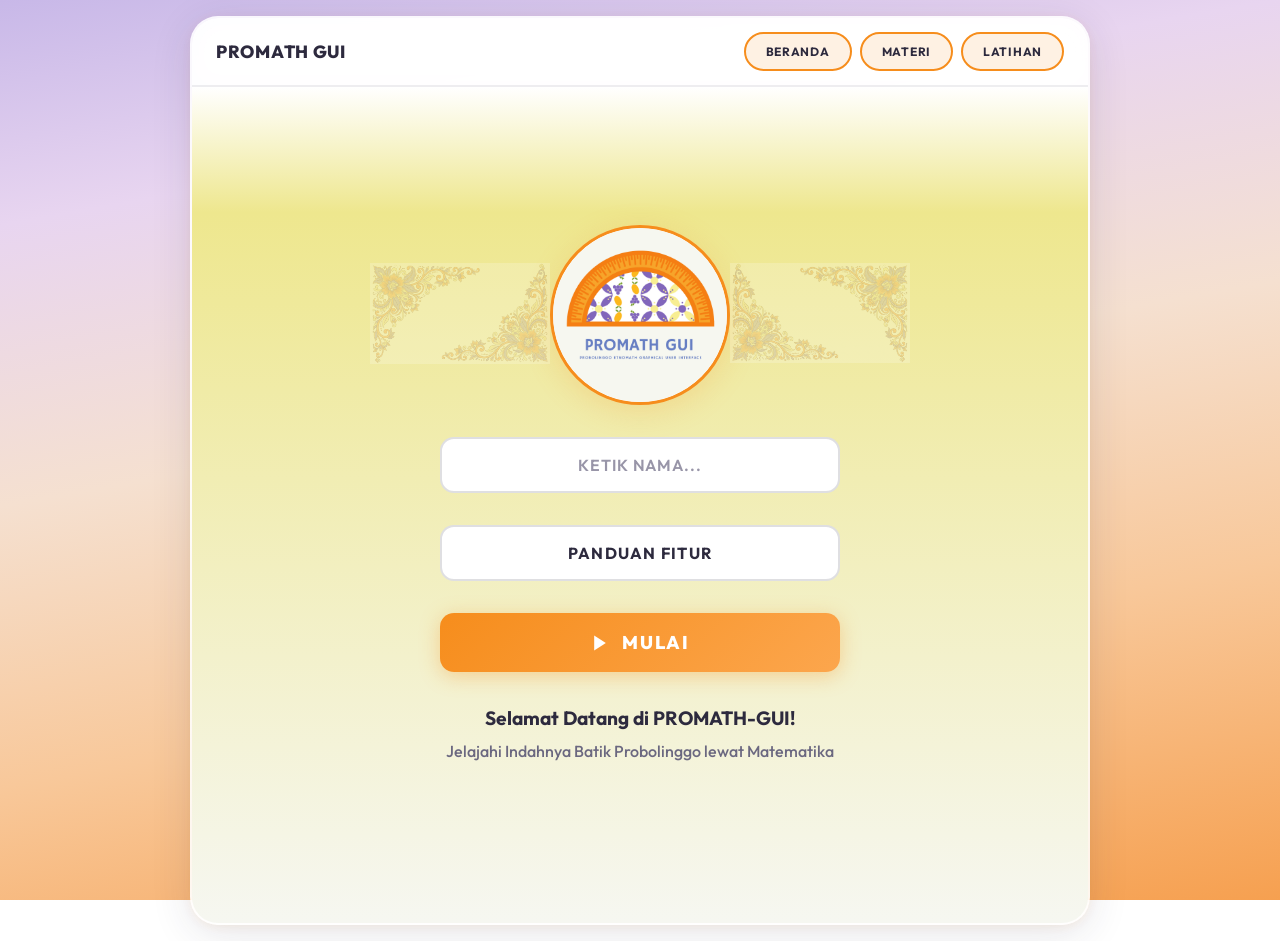
==== commit 8b4db3ad: "ganti semua" ====
--- a/index.html
+++ b/index.html
@@ -64,6 +64,14 @@
             <!-- Panduan Fitur Button -->
             <button class="btn-panduan" id="btn-panduan">PANDUAN FITUR</button>
 
+            <!-- Tombol Mulai / Masuk -->
+            <button class="btn-mulai" id="btn-mulai">
+                <svg viewBox="0 0 24 24" fill="none" stroke="currentColor" stroke-width="2.5" width="20" height="20">
+                    <polygon points="5 3 19 12 5 21 5 3"/>
+                </svg>
+                <span>MULAI</span>
+            </button>
+
             <!-- Welcome Text -->
             <div class="welcome-text">
                 <p class="welcome-bold">Selamat Datang di PROMATH-GUI!</p>
@@ -293,7 +301,45 @@
                     </div>
                 </div>
 
-                <!-- ======== Analisis Transformasi pada Batik ======== -->
+                <!-- ======== SLIDER: Analisis Transformasi pada Batik ======== -->
+                <div class="galeri-slider-container" id="galeri-slider">
+                    <!-- Slider Header -->
+                    <div class="galeri-slider-header">
+                        <div class="galeri-slider-title-row">
+                            <svg viewBox="0 0 24 24" fill="none" stroke="currentColor" stroke-width="2" width="20" height="20">
+                                <rect x="3" y="3" width="18" height="18" rx="2"/>
+                                <circle cx="8.5" cy="8.5" r="1.5"/>
+                                <polyline points="21 15 16 10 5 21"/>
+                            </svg>
+                            <span>Analisis Transformasi Geometri pada Batik</span>
+                        </div>
+                        <div class="galeri-slider-nav">
+                            <button class="galeri-slider-btn galeri-slider-prev" id="galeri-prev" aria-label="Slide sebelumnya">
+                                <svg viewBox="0 0 24 24" fill="none" stroke="currentColor" stroke-width="2.5" width="18" height="18">
+                                    <polyline points="15 18 9 12 15 6"/>
+                                </svg>
+                            </button>
+                            <div class="galeri-slider-counter" id="galeri-counter">
+                                <span class="galeri-counter-current" id="galeri-current">1</span>
+                                <span class="galeri-counter-sep">/</span>
+                                <span class="galeri-counter-total" id="galeri-total">10</span>
+                            </div>
+                            <button class="galeri-slider-btn galeri-slider-next" id="galeri-next" aria-label="Slide berikutnya">
+                                <svg viewBox="0 0 24 24" fill="none" stroke="currentColor" stroke-width="2.5" width="18" height="18">
+                                    <polyline points="9 18 15 12 9 6"/>
+                                </svg>
+                            </button>
+                        </div>
+                    </div>
+
+                    <!-- Slider Dots -->
+                    <div class="galeri-slider-dots" id="galeri-dots"></div>
+
+                    <!-- Slider Track -->
+                    <div class="galeri-slider-track" id="galeri-track">
+
+                    <!-- SLIDE 1 -->
+                    <div class="galeri-slide galeri-slide-active" data-slide="0">
                 <div class="galeri-analisis-section">
                     <div class="galeri-analisis-label">
                         <svg viewBox="0 0 24 24" fill="none" stroke="currentColor" stroke-width="2" width="18" height="18">
@@ -398,7 +444,10 @@
 
                     </div>
                 </div>
-
+                    </div>
+
+                    <!-- SLIDE 2 -->
+                    <div class="galeri-slide" data-slide="1">
                 <!-- ======== Analisis Transformasi pada Batik Mangga ======== -->
                 <div class="galeri-analisis-section">
                     <div class="galeri-analisis-label">
@@ -492,7 +541,10 @@
                         </div>
                     </div>
                 </div>
-
+                    </div>
+
+                    <!-- SLIDE 3 -->
+                    <div class="galeri-slide" data-slide="2">
                 <!-- ======== Analisis Transformasi pada Batik Bunga ======== -->
                 <div class="galeri-analisis-section">
                     <div class="galeri-analisis-label">
@@ -600,7 +652,10 @@
                         </div>
                     </div>
                 </div>
-
+                    </div>
+
+                    <!-- SLIDE 4 -->
+                    <div class="galeri-slide" data-slide="3">
                 <!-- ======== Analisis Transformasi pada Batik Gurda ======== -->
                 <div class="galeri-analisis-section">
                     <div class="galeri-analisis-label">
@@ -686,7 +741,10 @@
                         </div>
                     </div>
                 </div>
-
+                    </div>
+
+                    <!-- SLIDE 5 -->
+                    <div class="galeri-slide" data-slide="4">
                 <!-- ======== Analisis Transformasi pada Batik Daun ======== -->
                 <div class="galeri-analisis-section">
                     <div class="galeri-analisis-label">
@@ -804,7 +862,10 @@
                         </div>
                     </div>
                 </div>
-
+                    </div>
+
+                    <!-- SLIDE 6 -->
+                    <div class="galeri-slide" data-slide="5">
                 <!-- ======== Analisis Transformasi pada Batik Teratai ======== -->
                 <div class="galeri-analisis-section">
                     <div class="galeri-analisis-label">
@@ -899,7 +960,10 @@
                         </div>
                     </div>
                 </div>
-
+                    </div>
+
+                    <!-- SLIDE 7 -->
+                    <div class="galeri-slide" data-slide="6">
                 <!-- ======== Analisis Transformasi pada Batik Anggur ======== -->
                 <div class="galeri-analisis-section">
                     <div class="galeri-analisis-label">
@@ -988,7 +1052,10 @@
                         </div>
                     </div>
                 </div>
-
+                    </div>
+
+                    <!-- SLIDE 8 -->
+                    <div class="galeri-slide" data-slide="7">
                 <!-- ======== Analisis Transformasi pada Batik Ayam ======== -->
                 <div class="galeri-analisis-section">
                     <div class="galeri-analisis-label">
@@ -1083,7 +1150,10 @@
                         </div>
                     </div>
                 </div>
-
+                    </div>
+
+                    <!-- SLIDE 9 -->
+                    <div class="galeri-slide" data-slide="8">
                 <!-- ======== Analisis Transformasi pada Batik Kupu-Kupu ======== -->
                 <div class="galeri-analisis-section">
                     <div class="galeri-analisis-label">
@@ -1171,7 +1241,10 @@
                         </div>
                     </div>
                 </div>
-
+                    </div>
+
+                    <!-- SLIDE 10 -->
+                    <div class="galeri-slide" data-slide="9">
                 <!-- ======== Analisis Transformasi pada Batik Ketupat ======== -->
                 <div class="galeri-analisis-section">
                     <div class="galeri-analisis-label">
@@ -1249,6 +1322,33 @@
                         </div>
                     </div>
                 </div>
+                    </div>
+                    <!-- END of slider track -->
+                    </div>
+
+                    <!-- Bottom Navigation (duplicated for easy access) -->
+                    <div class="galeri-slider-bottom-nav">
+                        <button class="galeri-slider-btn galeri-slider-prev" id="galeri-prev-bottom" aria-label="Slide sebelumnya">
+                            <svg viewBox="0 0 24 24" fill="none" stroke="currentColor" stroke-width="2.5" width="18" height="18">
+                                <polyline points="15 18 9 12 15 6"/>
+                            </svg>
+                            <span>Sebelumnya</span>
+                        </button>
+                        <div class="galeri-slider-counter" id="galeri-counter-bottom">
+                            <span class="galeri-counter-current" id="galeri-current-bottom">1</span>
+                            <span class="galeri-counter-sep">/</span>
+                            <span class="galeri-counter-total" id="galeri-total-bottom">10</span>
+                        </div>
+                        <button class="galeri-slider-btn galeri-slider-next" id="galeri-next-bottom" aria-label="Slide berikutnya">
+                            <span>Berikutnya</span>
+                            <svg viewBox="0 0 24 24" fill="none" stroke="currentColor" stroke-width="2.5" width="18" height="18">
+                                <polyline points="9 18 15 12 9 6"/>
+                            </svg>
+                        </button>
+                    </div>
+
+                </div>
+                <!-- END of galeri-slider-container -->
 
                 <!-- Footer -->
                 <div class="materi-footer">
--- a/style.css
+++ b/style.css
@@ -267,6 +267,67 @@
     box-shadow: 0 6px 20px rgba(246,141,28,0.3);
 }
 
+.btn-mulai {
+    width: 100%;
+    max-width: 400px;
+    padding: 18px 32px;
+    font-size: 1.15rem;
+    font-weight: 800;
+    letter-spacing: 0.1em;
+    text-transform: uppercase;
+    color: var(--white);
+    background: linear-gradient(135deg, var(--orange), var(--orange-light), var(--orange));
+    background-size: 200% 200%;
+    border: none;
+    border-radius: var(--radius-md);
+    cursor: pointer;
+    transition: all 0.3s ease;
+    display: flex;
+    align-items: center;
+    justify-content: center;
+    gap: 12px;
+    position: relative;
+    overflow: hidden;
+    animation: btnMulaiGlow 3s ease-in-out infinite;
+    box-shadow: 0 4px 20px rgba(246,141,28,0.35);
+}
+
+.btn-mulai::before {
+    content: '';
+    position: absolute;
+    top: 0;
+    left: -100%;
+    width: 100%;
+    height: 100%;
+    background: linear-gradient(90deg, transparent, rgba(255,255,255,0.2), transparent);
+    transition: left 0.5s ease;
+}
+
+.btn-mulai:hover::before {
+    left: 100%;
+}
+
+.btn-mulai:hover {
+    transform: translateY(-3px) scale(1.02);
+    box-shadow: 0 8px 30px rgba(246,141,28,0.45);
+}
+
+.btn-mulai:active {
+    transform: translateY(0) scale(0.98);
+    box-shadow: 0 2px 10px rgba(246,141,28,0.3);
+}
+
+.btn-mulai svg {
+    flex-shrink: 0;
+    fill: currentColor;
+    stroke: none;
+}
+
+@keyframes btnMulaiGlow {
+    0%, 100% { background-position: 0% 50%; }
+    50% { background-position: 100% 50%; }
+}
+
 .welcome-text { text-align: center; max-width: 520px; }
 
 .welcome-bold {
@@ -588,6 +649,321 @@
     background: rgba(128, 119, 193, 0.1);
     padding: 1px 5px;
     border-radius: 4px;
+}
+
+/* ================================================
+   GALERI SLIDER (Slide-based Batik Analysis)
+   ================================================ */
+.galeri-slider-container {
+    margin: 8px 0 24px;
+    background: linear-gradient(135deg, rgba(128,119,193,0.03), rgba(246,141,28,0.03));
+    border: 2px solid var(--border);
+    border-radius: var(--radius-lg);
+    overflow: hidden;
+}
+
+/* Slider Header */
+.galeri-slider-header {
+    display: flex;
+    align-items: center;
+    justify-content: space-between;
+    padding: 16px 24px;
+    background: linear-gradient(135deg, var(--purple-dark), var(--purple));
+    color: white;
+    gap: 12px;
+    flex-wrap: wrap;
+}
+
+.galeri-slider-title-row {
+    display: flex;
+    align-items: center;
+    gap: 10px;
+    font-size: 1rem;
+    font-weight: 700;
+    text-transform: uppercase;
+    letter-spacing: 0.04em;
+}
+
+.galeri-slider-title-row svg {
+    flex-shrink: 0;
+    opacity: 0.85;
+}
+
+/* Slider Navigation Buttons */
+.galeri-slider-nav {
+    display: flex;
+    align-items: center;
+    gap: 10px;
+}
+
+.galeri-slider-btn {
+    display: flex;
+    align-items: center;
+    justify-content: center;
+    gap: 6px;
+    width: 36px;
+    height: 36px;
+    border: 2px solid rgba(255,255,255,0.3);
+    border-radius: 50%;
+    background: rgba(255,255,255,0.1);
+    color: white;
+    cursor: pointer;
+    transition: all 0.25s ease;
+    padding: 0;
+    font-family: 'Outfit', sans-serif;
+    font-size: 0.8rem;
+    font-weight: 600;
+}
+
+.galeri-slider-btn:hover {
+    background: rgba(255,255,255,0.25);
+    border-color: rgba(255,255,255,0.5);
+    transform: scale(1.08);
+}
+
+.galeri-slider-btn:active {
+    transform: scale(0.95);
+}
+
+.galeri-slider-btn:disabled {
+    opacity: 0.35;
+    cursor: not-allowed;
+    transform: none;
+}
+
+.galeri-slider-btn:disabled:hover {
+    background: rgba(255,255,255,0.1);
+    border-color: rgba(255,255,255,0.3);
+    transform: none;
+}
+
+/* Counter */
+.galeri-slider-counter {
+    display: flex;
+    align-items: center;
+    gap: 4px;
+    font-family: 'Outfit', sans-serif;
+    font-size: 0.9rem;
+    font-weight: 700;
+    color: white;
+    min-width: 48px;
+    justify-content: center;
+}
+
+.galeri-counter-current {
+    background: rgba(255,255,255,0.2);
+    padding: 2px 8px;
+    border-radius: 6px;
+    font-size: 1rem;
+}
+
+.galeri-counter-sep {
+    opacity: 0.5;
+}
+
+.galeri-counter-total {
+    opacity: 0.7;
+}
+
+/* Slider Dots */
+.galeri-slider-dots {
+    display: flex;
+    align-items: center;
+    justify-content: center;
+    gap: 8px;
+    padding: 14px 24px 10px;
+    flex-wrap: wrap;
+}
+
+.galeri-dot {
+    width: 10px;
+    height: 10px;
+    border-radius: 50%;
+    background: var(--border);
+    border: 2px solid transparent;
+    cursor: pointer;
+    transition: all 0.3s ease;
+    padding: 0;
+    position: relative;
+}
+
+.galeri-dot:hover {
+    background: var(--purple-light);
+    transform: scale(1.2);
+}
+
+.galeri-dot.galeri-dot-active {
+    background: var(--purple);
+    border-color: var(--purple-light);
+    transform: scale(1.25);
+    box-shadow: 0 0 0 3px rgba(128,119,193,0.2);
+}
+
+.galeri-dot-label {
+    position: absolute;
+    bottom: calc(100% + 6px);
+    left: 50%;
+    transform: translateX(-50%);
+    background: var(--purple-dark);
+    color: white;
+    font-size: 0.65rem;
+    font-weight: 700;
+    padding: 2px 6px;
+    border-radius: 4px;
+    white-space: nowrap;
+    opacity: 0;
+    pointer-events: none;
+    transition: opacity 0.2s ease;
+}
+
+.galeri-dot:hover .galeri-dot-label {
+    opacity: 1;
+}
+
+/* Slider Track */
+.galeri-slider-track {
+    position: relative;
+    overflow: hidden;
+}
+
+/* Individual Slides */
+.galeri-slide {
+    display: none;
+    animation: galeriSlideIn 0.4s ease forwards;
+}
+
+.galeri-slide-active {
+    display: block;
+}
+
+@keyframes galeriSlideIn {
+    0% {
+        opacity: 0;
+        transform: translateY(12px);
+    }
+    100% {
+        opacity: 1;
+        transform: translateY(0);
+    }
+}
+
+@keyframes galeriSlideOut {
+    0% {
+        opacity: 1;
+        transform: translateY(0);
+    }
+    100% {
+        opacity: 0;
+        transform: translateY(-12px);
+    }
+}
+
+/* Bottom Navigation */
+.galeri-slider-bottom-nav {
+    display: flex;
+    align-items: center;
+    justify-content: center;
+    gap: 16px;
+    padding: 16px 24px 20px;
+    border-top: 2px solid var(--border-light);
+    background: linear-gradient(135deg, rgba(128,119,193,0.04), rgba(246,141,28,0.04));
+}
+
+.galeri-slider-bottom-nav .galeri-slider-btn {
+    width: auto;
+    border-radius: var(--radius);
+    padding: 8px 16px;
+    background: var(--purple);
+    border-color: var(--purple);
+    color: white;
+    font-size: 0.82rem;
+    font-weight: 600;
+    gap: 6px;
+}
+
+.galeri-slider-bottom-nav .galeri-slider-btn:hover {
+    background: var(--purple-dark);
+    border-color: var(--purple-dark);
+    transform: translateY(-1px);
+    box-shadow: 0 4px 12px rgba(128,119,193,0.3);
+}
+
+.galeri-slider-bottom-nav .galeri-slider-btn:disabled {
+    background: var(--border);
+    border-color: var(--border);
+    color: var(--text-light);
+    box-shadow: none;
+    transform: none;
+}
+
+.galeri-slider-bottom-nav .galeri-slider-counter {
+    color: var(--text-dark);
+}
+
+.galeri-slider-bottom-nav .galeri-counter-current {
+    background: var(--purple);
+    color: white;
+    padding: 3px 10px;
+    border-radius: 6px;
+}
+
+.galeri-slider-bottom-nav .galeri-counter-total {
+    color: var(--text-muted);
+    opacity: 1;
+}
+
+.galeri-slider-bottom-nav .galeri-counter-sep {
+    color: var(--text-light);
+    opacity: 1;
+}
+
+/* Responsive adjustments */
+@media (max-width: 600px) {
+    .galeri-slider-header {
+        flex-direction: column;
+        align-items: flex-start;
+        gap: 10px;
+        padding: 12px 16px;
+    }
+
+    .galeri-slider-title-row {
+        font-size: 0.85rem;
+    }
+
+    .galeri-slider-nav {
+        align-self: flex-end;
+    }
+
+    .galeri-slider-dots {
+        padding: 10px 12px 8px;
+        gap: 6px;
+    }
+
+    .galeri-dot {
+        width: 8px;
+        height: 8px;
+    }
+
+    .galeri-slider-bottom-nav {
+        padding: 12px 16px 16px;
+        gap: 10px;
+    }
+
+    .galeri-slider-bottom-nav .galeri-slider-btn {
+        padding: 6px 12px;
+        font-size: 0.75rem;
+    }
+
+    .galeri-slider-bottom-nav .galeri-slider-btn span {
+        display: none;
+    }
+
+    .galeri-slider-bottom-nav .galeri-slider-btn {
+        width: 36px;
+        height: 36px;
+        border-radius: 50%;
+        padding: 0;
+    }
 }
 
 /* ================================================
@@ -2081,6 +2457,7 @@
     .logo-circle { width: 110px; height: 110px; }
     .batik-side { max-width: 80px; }
     #nama-input, .btn-panduan { max-width: 100%; padding: 14px 16px; font-size: 0.88rem; }
+    .btn-mulai { max-width: 100%; padding: 14px 16px; font-size: 0.95rem; }
     .welcome-bold { font-size: 0.92rem; }
     .welcome-sub { font-size: 0.85rem; }
 
